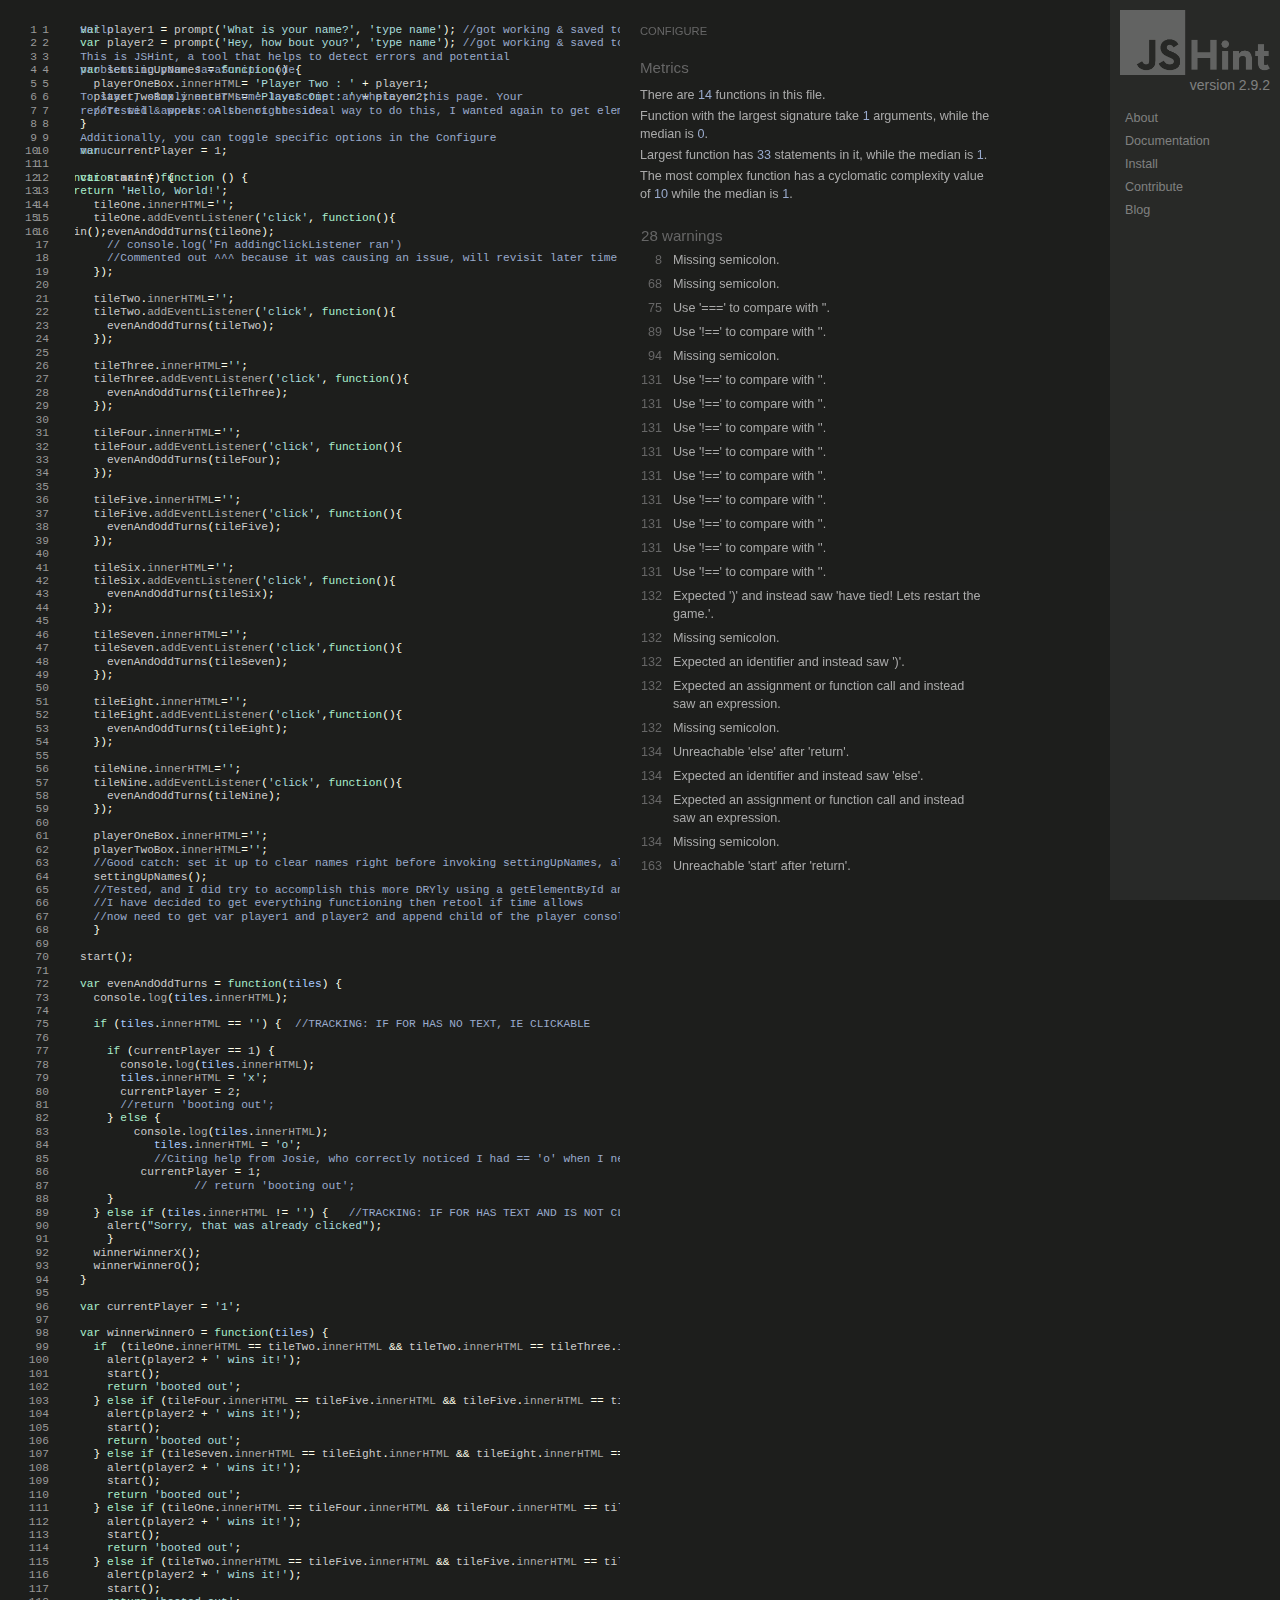
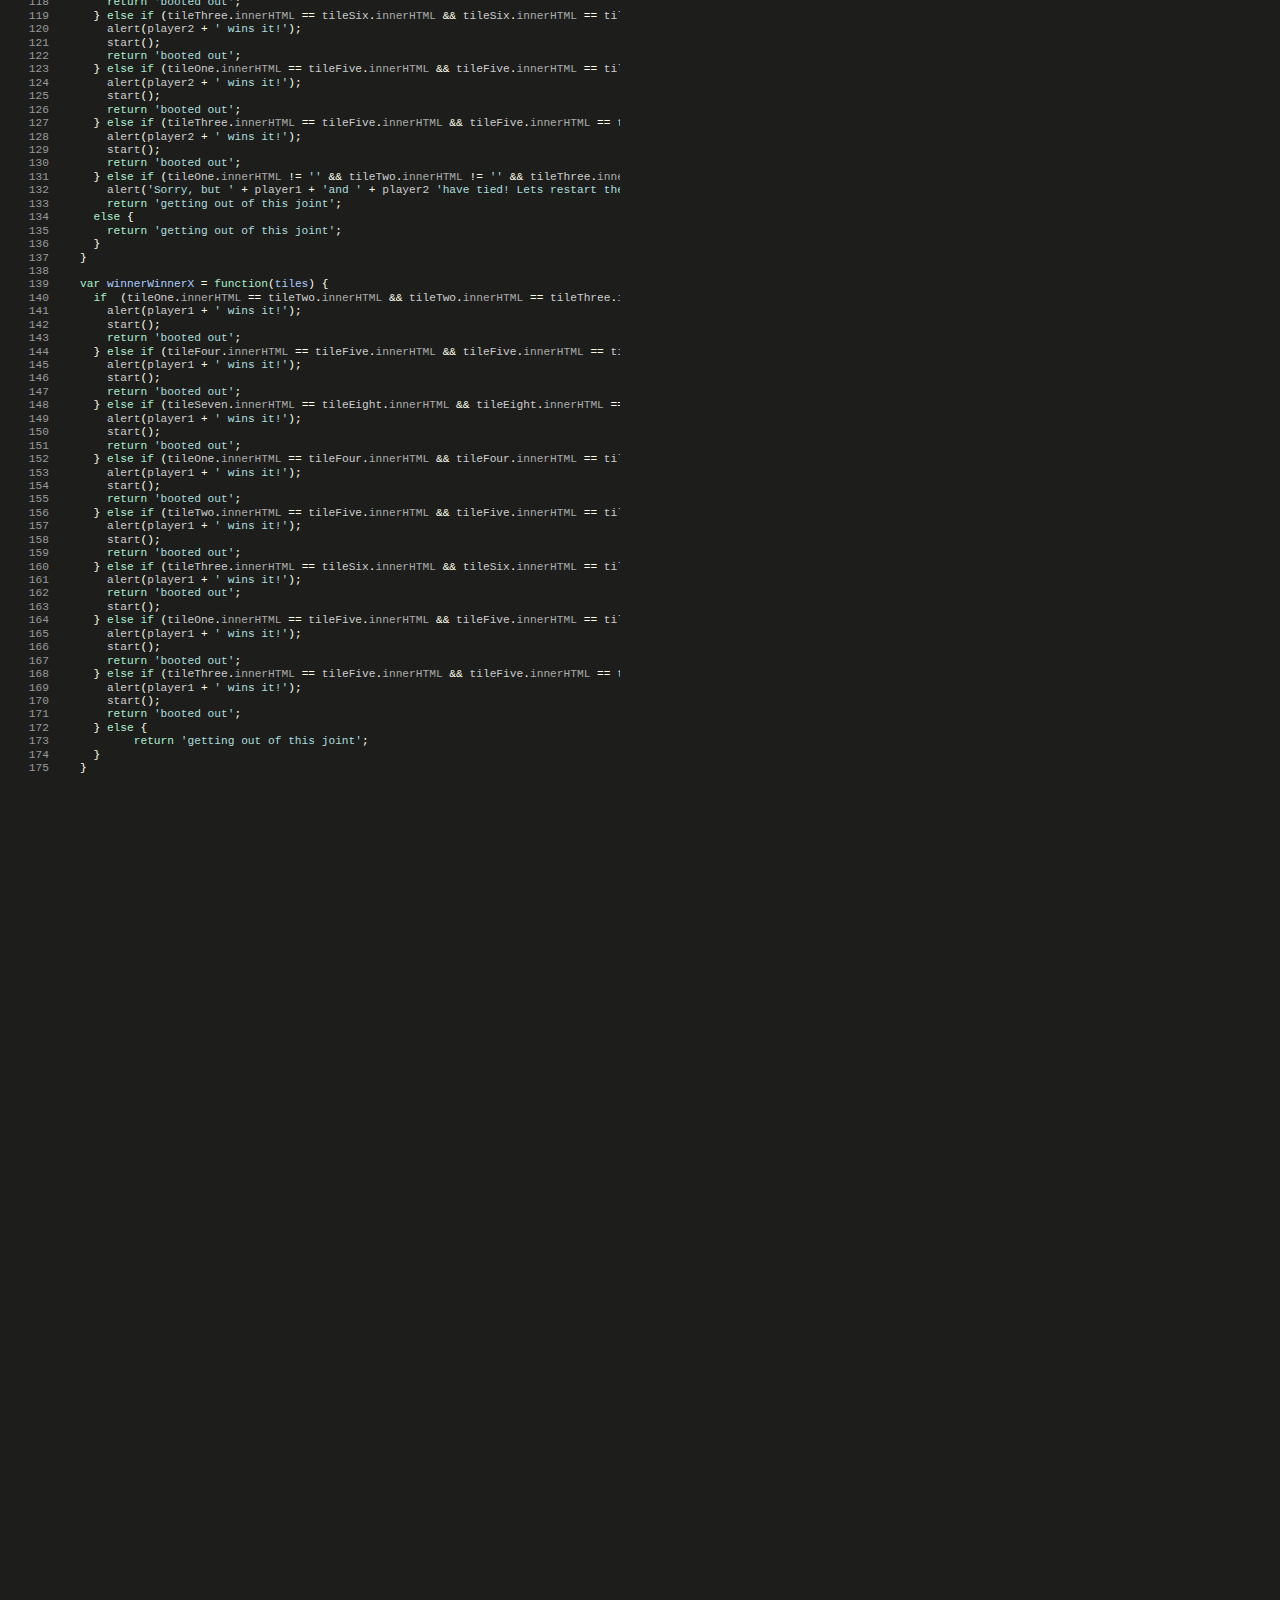
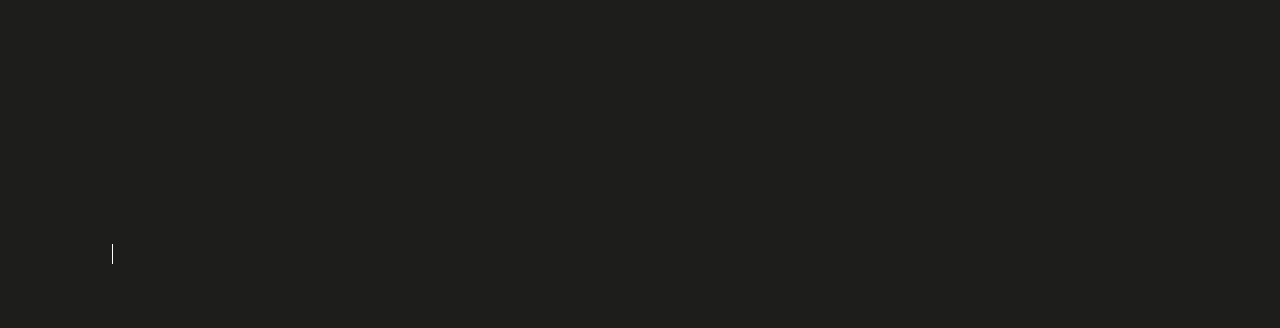
==== JSHint, a JavaScript Code Quality Tool.htm @ 257c9ad1 "Adding afternoon updates" ====
<!DOCTYPE html>
<!-- saved from url=(0018)http://jshint.com/ -->
<html lang="en"><head><meta http-equiv="Content-Type" content="text/html; charset=UTF-8">
    <title>JSHint, a JavaScript Code Quality Tool</title>

    
    <meta name="description" content="JSHint, a JavaScript Code Quality Tool">
    <meta name="author" content="Anton Kovalyov">

    <!--[if IE]>
    <meta http-equiv="refresh" content="0; url=/about/">
    <![endif]-->
    <!-- gh-pages -->

    
    <link rel="stylesheet" href="./JSHint, a JavaScript Code Quality Tool_files/index.min.css">
    

    <script type="text/javascript" async="" src="./JSHint, a JavaScript Code Quality Tool_files/ga.js"></script><script>
      if (window.self !== window.top)
        window.top.location.href = document.location.href;

      var _gaq = _gaq || [];
      _gaq.push(["_setAccount", "UA-126146-15"]);
      _gaq.push(["_setDomainName", "jshint.com"]);
      _gaq.push(["_trackPageview"]);
    </script>

    
    <script src="./JSHint, a JavaScript Code Quality Tool_files/scripts.min.js"></script>
    
  </head>

  <body onload="main()">
    <div class="whiteboard">
      <div class="toolbar">
        <button data-type="toggle" data-target="configure,output">Configure</button>
      </div>

      <div id="configure">
        <div>
          <h4>Report</h4>
          <button data-type="pref" id="complex" class="active">Cyclomatic complexity</button>
          <button data-type="pref" id="unused" class="active">Unused variables</button>
          <button data-type="pref" id="undef" class="active">Undefined variables</button>
        </div>

        <div>
          <h4>Warn</h4>
          <button data-type="pref" id="eqnull" class="active">About == null</button>
          <button data-type="pref" id="debug" class="active">About debugging code</button>
          <button data-type="pref" id="forin" class="active">About unsafe for..in</button>
          <button data-type="pref" id="noarg" class="active">About arguments.caller and .callee</button>
          <button data-type="pref" id="boss" class="active">About assignments if/for/...</button>
          <button data-type="pref" id="loopfunc" class="active">About functions inside loops</button>
          <button data-type="pref" id="evil" class="active">About eval</button>
          <button data-type="pref" id="laxbreak" class="active">About unsafe line breaks</button>
          <button data-type="pref" id="bitwise" class="active">About potential typos in logical operators</button>
          <button data-type="pref" id="strict" class="">When code is not in strict mode</button>
          <button data-type="pref" id="nonew" class="active">When new is used for side-effects</button>
        </div>

        <div>
          <h4>Assume</h4>
          <button data-type="pref" id="browser" class="active">Browser</button>
          <button data-type="pref" id="node" class="">NodeJS</button>
          <button data-type="pref" id="jquery" class="">jQuery</button>
          <button data-type="pref" id="devel" class="active">Development (console, etc.)</button>
          <button data-type="pref" id="esnext" class="">New JavaScript features (ES6)</button>
          <button data-type="pref" id="moz" class="">Mozilla JavaScript extensions</button>
          <button data-type="pref" id="es3" class="">Older environments (ES3)</button>
        </div>
      </div>

      <div id="output">
        <div data-type="metrics" class="report" style="display: block;">
          <h4>Metrics</h4>
          <div><p>There are <b>14</b> functions in this file.</p><p>Function with the largest signature take <b>1</b> arguments, while the median is <b>0</b>.</p><p>Largest function has <b>33</b> statements in it, while the median is <b>1</b>.</p><p>The most complex function has a cyclomatic complexity value of <b>10</b> while the median is <b>1</b>.</p></div>
        </div>
        <table data-type="errors" class="report"><tr><td class="header" colspan="2">28 warnings</td></tr><tr><td class="lineno">8</td><td>Missing semicolon.</td></tr><tr><td class="lineno">68</td><td>Missing semicolon.</td></tr><tr><td class="lineno">75</td><td>Use '===' to compare with ''.</td></tr><tr><td class="lineno">89</td><td>Use '!==' to compare with ''.</td></tr><tr><td class="lineno">94</td><td>Missing semicolon.</td></tr><tr><td class="lineno">131</td><td>Use '!==' to compare with ''.</td></tr><tr><td class="lineno">131</td><td>Use '!==' to compare with ''.</td></tr><tr><td class="lineno">131</td><td>Use '!==' to compare with ''.</td></tr><tr><td class="lineno">131</td><td>Use '!==' to compare with ''.</td></tr><tr><td class="lineno">131</td><td>Use '!==' to compare with ''.</td></tr><tr><td class="lineno">131</td><td>Use '!==' to compare with ''.</td></tr><tr><td class="lineno">131</td><td>Use '!==' to compare with ''.</td></tr><tr><td class="lineno">131</td><td>Use '!==' to compare with ''.</td></tr><tr><td class="lineno">131</td><td>Use '!==' to compare with ''.</td></tr><tr><td class="lineno">132</td><td>Expected ')' and instead saw 'have tied! Lets restart the game.'.</td></tr><tr><td class="lineno">132</td><td>Missing semicolon.</td></tr><tr><td class="lineno">132</td><td>Expected an identifier and instead saw ')'.</td></tr><tr><td class="lineno">132</td><td>Expected an assignment or function call and instead saw an expression.</td></tr><tr><td class="lineno">132</td><td>Missing semicolon.</td></tr><tr><td class="lineno">134</td><td>Unreachable 'else' after 'return'.</td></tr><tr><td class="lineno">134</td><td>Expected an identifier and instead saw 'else'.</td></tr><tr><td class="lineno">134</td><td>Expected an assignment or function call and instead saw an expression.</td></tr><tr><td class="lineno">134</td><td>Missing semicolon.</td></tr><tr><td class="lineno">163</td><td>Unreachable 'start' after 'return'.</td></tr><tr><td class="lineno">175</td><td>Missing semicolon.</td></tr><tr><td class="lineno">98</td><td>Unmatched '{'.</td></tr><tr><td class="lineno">175</td><td>Unrecoverable syntax error. (100% scanned).</td></tr></table>
        <table data-type="undef" class="report"></table>
        <table data-type="unused" class="report"></table>
      </div>
    </div>

    <div class="sidebar">
      <h1><img src="./JSHint, a JavaScript Code Quality Tool_files/jshint-dark.png" alt="JSHint"></h1>
      <span class="version">
        <a href="https://github.com/jshint/jshint/releases/tag/2.9.2">version 2.9.2</a>
      </span>

      <ul class="links">
        <li><a href="http://jshint.com/about">About</a></li>
        <li><a href="http://jshint.com/docs">Documentation</a></li>
        <li><a href="http://jshint.com/install">Install</a></li>
        <li><a href="http://jshint.com/contribute">Contribute</a></li>
        <li><a href="http://jshint.com/blog">Blog</a></li>
      </ul>
    </div>

    <script id="text-intro" type="text/jshint">
      // Hello.
      //
      // This is JSHint, a tool that helps to detect errors and potential
      // problems in your JavaScript code.
      //
      // To start, simply enter some JavaScript anywhere on this page. Your
      // report will appear on the right side.
      //
      // Additionally, you can toggle specific options in the Configure
      // menu.

      function main() {
        return 'Hello, World!';
      }

      main();
    </script>

    <script>
      (function () {
        var ga = document.createElement("script");
        ga.type = "text/javascript";
        ga.async = true;
        ga.src = "//www.google-analytics.com/ga.js";

        var st = document.getElementsByTagName("script")[0];
        st.parentNode.insertBefore(ga, st);
      })();
    </script>
  

<div class="CodeMirror cm-s-default CodeMirror-focused"><div style="overflow: hidden; position: relative; width: 3px; height: 0px; top: 3424px; left: 92.4062px;"><textarea autocorrect="off" autocapitalize="off" spellcheck="false" tabindex="0" style="position: absolute; padding: 0px; width: 1000px; height: 1em; outline: none; font-size: 4px;"></textarea></div><div class="CodeMirror-hscrollbar" style="left: 56px; display: block; right: 0px; min-height: 18px;"><div style="height: 1px; width: 3844px;"></div></div><div class="CodeMirror-vscrollbar" style="min-width: 18px;"><div style="width: 1px;"></div></div><div class="CodeMirror-scrollbar-filler"></div><div class="CodeMirror-gutter-filler"></div><div class="CodeMirror-scroll" tabindex="-1"><div class="CodeMirror-sizer" style="min-width: 3870.5px; margin-left: 56px; min-height: 3508px;"><div style="position: relative; top: 0px;"><div class="CodeMirror-lines"><div style="position: relative; outline: none;"><div class="CodeMirror-measure"><div style="width: 50px; height: 50px; overflow-x: scroll;"></div></div><div style="position: relative; z-index: 1; display: none;"><div class="CodeMirror-selected" style="position: absolute; left: 47.1875px; top: 3420px; width: 3822.81px; height: 20px;"></div><div class="CodeMirror-selected" style="position: absolute; left: 4px; top: 3480px; width: 21.625px; height: 20px;"></div><div class="CodeMirror-selected" style="position: absolute; left: 4px; top: 3440px; width: 3866px; height: 40px;"></div></div><div class="CodeMirror-code"><div style="position: relative;"><div style="position: absolute; left: -56px;"><div class="CodeMirror-linenumber CodeMirror-gutter-elt" style="left: 0px; width: 32px;">1</div></div><pre><span class="cm-keyword">var</span> <span class="cm-variable">player1</span> = <span class="cm-variable">prompt</span>(<span class="cm-string">'What is your name?'</span>, <span class="cm-string">'type name'</span>); <span class="cm-comment">//got working &amp; saved to variable</span></pre></div><div style="position: relative;"><div style="position: absolute; left: -56px;"><div class="CodeMirror-linenumber CodeMirror-gutter-elt" style="left: 0px; width: 32px;">2</div></div><pre><span class="cm-keyword">var</span> <span class="cm-variable">player2</span> = <span class="cm-variable">prompt</span>(<span class="cm-string">'Hey, how bout you?'</span>, <span class="cm-string">'type name'</span>); <span class="cm-comment">//got working &amp; saved to variable</span></pre></div><div style="position: relative;"><div style="position: absolute; left: -56px;"><div class="CodeMirror-linenumber CodeMirror-gutter-elt" style="left: 0px; width: 32px;">3</div></div><pre>&nbsp;</pre></div><div style="position: relative;"><div style="position: absolute; left: -56px;"><div class="CodeMirror-linenumber CodeMirror-gutter-elt" style="left: 0px; width: 32px;">4</div></div><pre><span class="cm-keyword">var</span> <span class="cm-variable">settingUpNames</span> = <span class="cm-keyword">function</span>() {</pre></div><div style="position: relative;"><div style="position: absolute; left: -56px;"><div class="CodeMirror-linenumber CodeMirror-gutter-elt" style="left: 0px; width: 32px;">5</div></div><pre><span class="cm-tab">  </span><span class="cm-variable">playerOneBox</span>.<span class="cm-property">innerHTML</span>= <span class="cm-string">'Player Two : '</span> + <span class="cm-variable">player1</span>;</pre></div><div style="position: relative;"><div style="position: absolute; left: -56px;"><div class="CodeMirror-linenumber CodeMirror-gutter-elt" style="left: 0px; width: 32px;">6</div></div><pre><span class="cm-tab">  </span><span class="cm-variable">playerTwoBox</span>.<span class="cm-property">innerHTML</span>= <span class="cm-string">'Player One : '</span> + <span class="cm-variable">player2</span>;</pre></div><div style="position: relative;"><div style="position: absolute; left: -56px;"><div class="CodeMirror-linenumber CodeMirror-gutter-elt" style="left: 0px; width: 32px;">7</div></div><pre><span class="cm-tab">  </span><span class="cm-comment">//Tested &amp; works: Also not the ideal way to do this, I wanted again to get element by id and append child, but couldn't figure it out. I'm rolling with this and will return to it time permitting</span></pre></div><div style="position: relative;"><div style="position: absolute; left: -56px;"><div class="CodeMirror-linenumber CodeMirror-gutter-elt" style="left: 0px; width: 32px;">8</div></div><pre>}</pre></div><div style="position: relative;"><div style="position: absolute; left: -56px;"><div class="CodeMirror-linenumber CodeMirror-gutter-elt" style="left: 0px; width: 32px;">9</div></div><pre>&nbsp;</pre></div><div style="position: relative;"><div style="position: absolute; left: -56px;"><div class="CodeMirror-linenumber CodeMirror-gutter-elt" style="left: 0px; width: 32px;">10</div></div><pre><span class="cm-keyword">var</span> <span class="cm-variable">currentPlayer</span> = <span class="cm-number">1</span>;</pre></div><div style="position: relative;"><div style="position: absolute; left: -56px;"><div class="CodeMirror-linenumber CodeMirror-gutter-elt" style="left: 0px; width: 32px;">11</div></div><pre>&nbsp;</pre></div><div style="position: relative;"><div style="position: absolute; left: -56px;"><div class="CodeMirror-linenumber CodeMirror-gutter-elt" style="left: 0px; width: 32px;">12</div></div><pre><span class="cm-keyword">var</span> <span class="cm-variable">start</span> = <span class="cm-keyword">function</span> () {</pre></div><div style="position: relative;"><div style="position: absolute; left: -56px;"><div class="CodeMirror-linenumber CodeMirror-gutter-elt" style="left: 0px; width: 32px;">13</div></div><pre>&nbsp;</pre></div><div style="position: relative;"><div style="position: absolute; left: -56px;"><div class="CodeMirror-linenumber CodeMirror-gutter-elt" style="left: 0px; width: 32px;">14</div></div><pre><span class="cm-tab">  </span><span class="cm-variable">tileOne</span>.<span class="cm-property">innerHTML</span>=<span class="cm-string">''</span>;</pre></div><div style="position: relative;"><div style="position: absolute; left: -56px;"><div class="CodeMirror-linenumber CodeMirror-gutter-elt" style="left: 0px; width: 32px;">15</div></div><pre><span class="cm-tab">  </span><span class="cm-variable">tileOne</span>.<span class="cm-property">addEventListener</span>(<span class="cm-string">'click'</span>, <span class="cm-keyword">function</span>(){</pre></div><div style="position: relative;"><div style="position: absolute; left: -56px;"><div class="CodeMirror-linenumber CodeMirror-gutter-elt" style="left: 0px; width: 32px;">16</div></div><pre><span class="cm-tab">  </span><span class="cm-tab">  </span><span class="cm-variable">evenAndOddTurns</span>(<span class="cm-variable">tileOne</span>);</pre></div><div style="position: relative;"><div style="position: absolute; left: -56px;"><div class="CodeMirror-linenumber CodeMirror-gutter-elt" style="left: 0px; width: 32px;">17</div></div><pre><span class="cm-tab">  </span><span class="cm-tab">  </span><span class="cm-comment">// console.log('Fn addingClickListener ran')</span></pre></div><div style="position: relative;"><div style="position: absolute; left: -56px;"><div class="CodeMirror-linenumber CodeMirror-gutter-elt" style="left: 0px; width: 32px;">18</div></div><pre><span class="cm-tab">  </span><span class="cm-tab">  </span><span class="cm-comment">//Commented out ^^^ because it was causing an issue, will revisit later time willing</span></pre></div><div style="position: relative;"><div style="position: absolute; left: -56px;"><div class="CodeMirror-linenumber CodeMirror-gutter-elt" style="left: 0px; width: 32px;">19</div></div><pre><span class="cm-tab">  </span>});<span class="cm-tab"> </span></pre></div><div style="position: relative;"><div style="position: absolute; left: -56px;"><div class="CodeMirror-linenumber CodeMirror-gutter-elt" style="left: 0px; width: 32px;">20</div></div><pre>&nbsp;</pre></div><div style="position: relative;"><div style="position: absolute; left: -56px;"><div class="CodeMirror-linenumber CodeMirror-gutter-elt" style="left: 0px; width: 32px;">21</div></div><pre><span class="cm-tab">  </span><span class="cm-variable">tileTwo</span>.<span class="cm-property">innerHTML</span>=<span class="cm-string">''</span>;</pre></div><div style="position: relative;"><div style="position: absolute; left: -56px;"><div class="CodeMirror-linenumber CodeMirror-gutter-elt" style="left: 0px; width: 32px;">22</div></div><pre><span class="cm-tab">  </span><span class="cm-variable">tileTwo</span>.<span class="cm-property">addEventListener</span>(<span class="cm-string">'click'</span>, <span class="cm-keyword">function</span>(){</pre></div><div style="position: relative;"><div style="position: absolute; left: -56px;"><div class="CodeMirror-linenumber CodeMirror-gutter-elt" style="left: 0px; width: 32px;">23</div></div><pre><span class="cm-tab">  </span><span class="cm-tab">  </span><span class="cm-variable">evenAndOddTurns</span>(<span class="cm-variable">tileTwo</span>);</pre></div><div style="position: relative;"><div style="position: absolute; left: -56px;"><div class="CodeMirror-linenumber CodeMirror-gutter-elt" style="left: 0px; width: 32px;">24</div></div><pre><span class="cm-tab">  </span>});</pre></div><div style="position: relative;"><div style="position: absolute; left: -56px;"><div class="CodeMirror-linenumber CodeMirror-gutter-elt" style="left: 0px; width: 32px;">25</div></div><pre>&nbsp;</pre></div><div style="position: relative;"><div style="position: absolute; left: -56px;"><div class="CodeMirror-linenumber CodeMirror-gutter-elt" style="left: 0px; width: 32px;">26</div></div><pre><span class="cm-tab">  </span><span class="cm-variable">tileThree</span>.<span class="cm-property">innerHTML</span>=<span class="cm-string">''</span>;</pre></div><div style="position: relative;"><div style="position: absolute; left: -56px;"><div class="CodeMirror-linenumber CodeMirror-gutter-elt" style="left: 0px; width: 32px;">27</div></div><pre><span class="cm-tab">  </span><span class="cm-variable">tileThree</span>.<span class="cm-property">addEventListener</span>(<span class="cm-string">'click'</span>, <span class="cm-keyword">function</span>(){</pre></div><div style="position: relative;"><div style="position: absolute; left: -56px;"><div class="CodeMirror-linenumber CodeMirror-gutter-elt" style="left: 0px; width: 32px;">28</div></div><pre><span class="cm-tab">  </span><span class="cm-tab">  </span><span class="cm-variable">evenAndOddTurns</span>(<span class="cm-variable">tileThree</span>);</pre></div><div style="position: relative;"><div style="position: absolute; left: -56px;"><div class="CodeMirror-linenumber CodeMirror-gutter-elt" style="left: 0px; width: 32px;">29</div></div><pre><span class="cm-tab">  </span>});</pre></div><div style="position: relative;"><div style="position: absolute; left: -56px;"><div class="CodeMirror-linenumber CodeMirror-gutter-elt" style="left: 0px; width: 32px;">30</div></div><pre>&nbsp;</pre></div><div style="position: relative;"><div style="position: absolute; left: -56px;"><div class="CodeMirror-linenumber CodeMirror-gutter-elt" style="left: 0px; width: 32px;">31</div></div><pre><span class="cm-tab">  </span><span class="cm-variable">tileFour</span>.<span class="cm-property">innerHTML</span>=<span class="cm-string">''</span>;</pre></div><div style="position: relative;"><div style="position: absolute; left: -56px;"><div class="CodeMirror-linenumber CodeMirror-gutter-elt" style="left: 0px; width: 32px;">32</div></div><pre><span class="cm-tab">  </span><span class="cm-variable">tileFour</span>.<span class="cm-property">addEventListener</span>(<span class="cm-string">'click'</span>, <span class="cm-keyword">function</span>(){</pre></div><div style="position: relative;"><div style="position: absolute; left: -56px;"><div class="CodeMirror-linenumber CodeMirror-gutter-elt" style="left: 0px; width: 32px;">33</div></div><pre><span class="cm-tab">  </span><span class="cm-tab">  </span><span class="cm-variable">evenAndOddTurns</span>(<span class="cm-variable">tileFour</span>);</pre></div><div style="position: relative;"><div style="position: absolute; left: -56px;"><div class="CodeMirror-linenumber CodeMirror-gutter-elt" style="left: 0px; width: 32px;">34</div></div><pre><span class="cm-tab">  </span>});</pre></div><div style="position: relative;"><div style="position: absolute; left: -56px;"><div class="CodeMirror-linenumber CodeMirror-gutter-elt" style="left: 0px; width: 32px;">35</div></div><pre>&nbsp;</pre></div><div style="position: relative;"><div style="position: absolute; left: -56px;"><div class="CodeMirror-linenumber CodeMirror-gutter-elt" style="left: 0px; width: 32px;">36</div></div><pre><span class="cm-tab">  </span><span class="cm-variable">tileFive</span>.<span class="cm-property">innerHTML</span>=<span class="cm-string">''</span>;</pre></div><div style="position: relative;"><div style="position: absolute; left: -56px;"><div class="CodeMirror-linenumber CodeMirror-gutter-elt" style="left: 0px; width: 32px;">37</div></div><pre><span class="cm-tab">  </span><span class="cm-variable">tileFive</span>.<span class="cm-property">addEventListener</span>(<span class="cm-string">'click'</span>, <span class="cm-keyword">function</span>(){</pre></div><div style="position: relative;"><div style="position: absolute; left: -56px;"><div class="CodeMirror-linenumber CodeMirror-gutter-elt" style="left: 0px; width: 32px;">38</div></div><pre><span class="cm-tab">  </span><span class="cm-tab">  </span><span class="cm-variable">evenAndOddTurns</span>(<span class="cm-variable">tileFive</span>);</pre></div><div style="position: relative;"><div style="position: absolute; left: -56px;"><div class="CodeMirror-linenumber CodeMirror-gutter-elt" style="left: 0px; width: 32px;">39</div></div><pre><span class="cm-tab">  </span>});</pre></div><div style="position: relative;"><div style="position: absolute; left: -56px;"><div class="CodeMirror-linenumber CodeMirror-gutter-elt" style="left: 0px; width: 32px;">40</div></div><pre>&nbsp;</pre></div><div style="position: relative;"><div style="position: absolute; left: -56px;"><div class="CodeMirror-linenumber CodeMirror-gutter-elt" style="left: 0px; width: 32px;">41</div></div><pre><span class="cm-tab">  </span><span class="cm-variable">tileSix</span>.<span class="cm-property">innerHTML</span>=<span class="cm-string">''</span>;</pre></div><div style="position: relative;"><div style="position: absolute; left: -56px;"><div class="CodeMirror-linenumber CodeMirror-gutter-elt" style="left: 0px; width: 32px;">42</div></div><pre><span class="cm-tab">  </span><span class="cm-variable">tileSix</span>.<span class="cm-property">addEventListener</span>(<span class="cm-string">'click'</span>, <span class="cm-keyword">function</span>(){</pre></div><div style="position: relative;"><div style="position: absolute; left: -56px;"><div class="CodeMirror-linenumber CodeMirror-gutter-elt" style="left: 0px; width: 32px;">43</div></div><pre><span class="cm-tab">  </span><span class="cm-tab">  </span><span class="cm-variable">evenAndOddTurns</span>(<span class="cm-variable">tileSix</span>);</pre></div><div style="position: relative;"><div style="position: absolute; left: -56px;"><div class="CodeMirror-linenumber CodeMirror-gutter-elt" style="left: 0px; width: 32px;">44</div></div><pre><span class="cm-tab">  </span>});</pre></div><div style="position: relative;"><div style="position: absolute; left: -56px;"><div class="CodeMirror-linenumber CodeMirror-gutter-elt" style="left: 0px; width: 32px;">45</div></div><pre>&nbsp;</pre></div><div style="position: relative;"><div style="position: absolute; left: -56px;"><div class="CodeMirror-linenumber CodeMirror-gutter-elt" style="left: 0px; width: 32px;">46</div></div><pre><span class="cm-tab">  </span><span class="cm-variable">tileSeven</span>.<span class="cm-property">innerHTML</span>=<span class="cm-string">''</span>;</pre></div><div style="position: relative;"><div style="position: absolute; left: -56px;"><div class="CodeMirror-linenumber CodeMirror-gutter-elt" style="left: 0px; width: 32px;">47</div></div><pre><span class="cm-tab">  </span><span class="cm-variable">tileSeven</span>.<span class="cm-property">addEventListener</span>(<span class="cm-string">'click'</span>,<span class="cm-keyword">function</span>(){</pre></div><div style="position: relative;"><div style="position: absolute; left: -56px;"><div class="CodeMirror-linenumber CodeMirror-gutter-elt" style="left: 0px; width: 32px;">48</div></div><pre><span class="cm-tab">  </span><span class="cm-tab">  </span><span class="cm-variable">evenAndOddTurns</span>(<span class="cm-variable">tileSeven</span>);</pre></div><div style="position: relative;"><div style="position: absolute; left: -56px;"><div class="CodeMirror-linenumber CodeMirror-gutter-elt" style="left: 0px; width: 32px;">49</div></div><pre><span class="cm-tab">  </span>});</pre></div><div style="position: relative;"><div style="position: absolute; left: -56px;"><div class="CodeMirror-linenumber CodeMirror-gutter-elt" style="left: 0px; width: 32px;">50</div></div><pre>&nbsp;</pre></div><div style="position: relative;"><div style="position: absolute; left: -56px;"><div class="CodeMirror-linenumber CodeMirror-gutter-elt" style="left: 0px; width: 32px;">51</div></div><pre><span class="cm-tab">  </span><span class="cm-variable">tileEight</span>.<span class="cm-property">innerHTML</span>=<span class="cm-string">''</span>;</pre></div><div style="position: relative;"><div style="position: absolute; left: -56px;"><div class="CodeMirror-linenumber CodeMirror-gutter-elt" style="left: 0px; width: 32px;">52</div></div><pre><span class="cm-tab">  </span><span class="cm-variable">tileEight</span>.<span class="cm-property">addEventListener</span>(<span class="cm-string">'click'</span>,<span class="cm-keyword">function</span>(){</pre></div><div style="position: relative;"><div style="position: absolute; left: -56px;"><div class="CodeMirror-linenumber CodeMirror-gutter-elt" style="left: 0px; width: 32px;">53</div></div><pre><span class="cm-tab">  </span><span class="cm-tab">  </span><span class="cm-variable">evenAndOddTurns</span>(<span class="cm-variable">tileEight</span>);</pre></div><div style="position: relative;"><div style="position: absolute; left: -56px;"><div class="CodeMirror-linenumber CodeMirror-gutter-elt" style="left: 0px; width: 32px;">54</div></div><pre><span class="cm-tab">  </span>});</pre></div><div style="position: relative;"><div style="position: absolute; left: -56px;"><div class="CodeMirror-linenumber CodeMirror-gutter-elt" style="left: 0px; width: 32px;">55</div></div><pre>&nbsp;</pre></div><div style="position: relative;"><div style="position: absolute; left: -56px;"><div class="CodeMirror-linenumber CodeMirror-gutter-elt" style="left: 0px; width: 32px;">56</div></div><pre><span class="cm-tab">  </span><span class="cm-variable">tileNine</span>.<span class="cm-property">innerHTML</span>=<span class="cm-string">''</span>;</pre></div><div style="position: relative;"><div style="position: absolute; left: -56px;"><div class="CodeMirror-linenumber CodeMirror-gutter-elt" style="left: 0px; width: 32px;">57</div></div><pre><span class="cm-tab">  </span><span class="cm-variable">tileNine</span>.<span class="cm-property">addEventListener</span>(<span class="cm-string">'click'</span>, <span class="cm-keyword">function</span>(){</pre></div><div style="position: relative;"><div style="position: absolute; left: -56px;"><div class="CodeMirror-linenumber CodeMirror-gutter-elt" style="left: 0px; width: 32px;">58</div></div><pre><span class="cm-tab">  </span><span class="cm-tab">  </span><span class="cm-variable">evenAndOddTurns</span>(<span class="cm-variable">tileNine</span>);</pre></div><div style="position: relative;"><div style="position: absolute; left: -56px;"><div class="CodeMirror-linenumber CodeMirror-gutter-elt" style="left: 0px; width: 32px;">59</div></div><pre><span class="cm-tab">  </span>});</pre></div><div style="position: relative;"><div style="position: absolute; left: -56px;"><div class="CodeMirror-linenumber CodeMirror-gutter-elt" style="left: 0px; width: 32px;">60</div></div><pre>&nbsp;</pre></div><div style="position: relative;"><div style="position: absolute; left: -56px;"><div class="CodeMirror-linenumber CodeMirror-gutter-elt" style="left: 0px; width: 32px;">61</div></div><pre><span class="cm-tab">  </span><span class="cm-variable">playerOneBox</span>.<span class="cm-property">innerHTML</span>=<span class="cm-string">''</span>;</pre></div><div style="position: relative;"><div style="position: absolute; left: -56px;"><div class="CodeMirror-linenumber CodeMirror-gutter-elt" style="left: 0px; width: 32px;">62</div></div><pre><span class="cm-tab">  </span><span class="cm-variable">playerTwoBox</span>.<span class="cm-property">innerHTML</span>=<span class="cm-string">''</span>;</pre></div><div style="position: relative;"><div style="position: absolute; left: -56px;"><div class="CodeMirror-linenumber CodeMirror-gutter-elt" style="left: 0px; width: 32px;">63</div></div><pre><span class="cm-tab">  </span><span class="cm-comment">//Good catch: set it up to clear names right before invoking settingUpNames, allowing them to re-create id's for player 1 &amp; 2</span></pre></div><div style="position: relative;"><div style="position: absolute; left: -56px;"><div class="CodeMirror-linenumber CodeMirror-gutter-elt" style="left: 0px; width: 32px;">64</div></div><pre><span class="cm-tab">  </span><span class="cm-variable">settingUpNames</span>();</pre></div><div style="position: relative;"><div style="position: absolute; left: -56px;"><div class="CodeMirror-linenumber CodeMirror-gutter-elt" style="left: 0px; width: 32px;">65</div></div><pre><span class="cm-tab">  </span><span class="cm-comment">//Tested, and I did try to accomplish this more DRYly using a getElementById and change a whole class at once but couldnt get it working</span></pre></div><div style="position: relative;"><div style="position: absolute; left: -56px;"><div class="CodeMirror-linenumber CodeMirror-gutter-elt" style="left: 0px; width: 32px;">66</div></div><pre><span class="cm-tab">  </span><span class="cm-comment">//I have decided to get everything functioning then retool if time allows</span></pre></div><div style="position: relative;"><div style="position: absolute; left: -56px;"><div class="CodeMirror-linenumber CodeMirror-gutter-elt" style="left: 0px; width: 32px;">67</div></div><pre><span class="cm-tab">  </span><span class="cm-comment">//now need to get var player1 and player2 and append child of the player console</span></pre></div><div style="position: relative;"><div style="position: absolute; left: -56px;"><div class="CodeMirror-linenumber CodeMirror-gutter-elt" style="left: 0px; width: 32px;">68</div></div><pre><span class="cm-tab">  </span>}</pre></div><div style="position: relative;"><div style="position: absolute; left: -56px;"><div class="CodeMirror-linenumber CodeMirror-gutter-elt" style="left: 0px; width: 32px;">69</div></div><pre>&nbsp;</pre></div><div style="position: relative;"><div style="position: absolute; left: -56px;"><div class="CodeMirror-linenumber CodeMirror-gutter-elt" style="left: 0px; width: 32px;">70</div></div><pre><span class="cm-variable">start</span>();</pre></div><div style="position: relative;"><div style="position: absolute; left: -56px;"><div class="CodeMirror-linenumber CodeMirror-gutter-elt" style="left: 0px; width: 32px;">71</div></div><pre>&nbsp;</pre></div><div style="position: relative;"><div style="position: absolute; left: -56px;"><div class="CodeMirror-linenumber CodeMirror-gutter-elt" style="left: 0px; width: 32px;">72</div></div><pre><span class="cm-keyword">var</span> <span class="cm-variable">evenAndOddTurns</span> = <span class="cm-keyword">function</span>(<span class="cm-def">tiles</span>) {</pre></div><div style="position: relative;"><div style="position: absolute; left: -56px;"><div class="CodeMirror-linenumber CodeMirror-gutter-elt" style="left: 0px; width: 32px;">73</div></div><pre><span class="cm-tab">  </span><span class="cm-variable">console</span>.<span class="cm-property">log</span>(<span class="cm-variable-2">tiles</span>.<span class="cm-property">innerHTML</span>);</pre></div><div style="position: relative;"><div style="position: absolute; left: -56px;"><div class="CodeMirror-linenumber CodeMirror-gutter-elt" style="left: 0px; width: 32px;">74</div></div><pre><span class="cm-tab">  </span></pre></div><div style="position: relative;"><div style="position: absolute; left: -56px;"><div class="CodeMirror-linenumber CodeMirror-gutter-elt" style="left: 0px; width: 32px;">75</div></div><pre><span class="cm-tab">  </span><span class="cm-keyword">if</span> (<span class="cm-variable-2">tiles</span>.<span class="cm-property">innerHTML</span> == <span class="cm-string">''</span>) {<span class="cm-tab">  </span><span class="cm-comment">//TRACKING: IF FOR HAS NO TEXT, IE CLICKABLE</span></pre></div><div style="position: relative;"><div style="position: absolute; left: -56px;"><div class="CodeMirror-linenumber CodeMirror-gutter-elt" style="left: 0px; width: 32px;">76</div></div><pre><span class="cm-tab">  </span><span class="cm-tab">  </span></pre></div><div style="position: relative;"><div style="position: absolute; left: -56px;"><div class="CodeMirror-linenumber CodeMirror-gutter-elt" style="left: 0px; width: 32px;">77</div></div><pre><span class="cm-tab">  </span><span class="cm-tab">  </span><span class="cm-keyword">if</span> (<span class="cm-variable">currentPlayer</span> == <span class="cm-number">1</span>) {</pre></div><div style="position: relative;"><div style="position: absolute; left: -56px;"><div class="CodeMirror-linenumber CodeMirror-gutter-elt" style="left: 0px; width: 32px;">78</div></div><pre><span class="cm-tab">  </span><span class="cm-tab">  </span><span class="cm-tab">  </span><span class="cm-variable">console</span>.<span class="cm-property">log</span>(<span class="cm-variable-2">tiles</span>.<span class="cm-property">innerHTML</span>);</pre></div><div style="position: relative;"><div style="position: absolute; left: -56px;"><div class="CodeMirror-linenumber CodeMirror-gutter-elt" style="left: 0px; width: 32px;">79</div></div><pre><span class="cm-tab">  </span><span class="cm-tab">  </span><span class="cm-tab">  </span><span class="cm-variable-2">tiles</span>.<span class="cm-property">innerHTML</span> = <span class="cm-string">'x'</span>; </pre></div><div style="position: relative;"><div style="position: absolute; left: -56px;"><div class="CodeMirror-linenumber CodeMirror-gutter-elt" style="left: 0px; width: 32px;">80</div></div><pre><span class="cm-tab">  </span><span class="cm-tab">  </span><span class="cm-tab">  </span><span class="cm-variable">currentPlayer</span> = <span class="cm-number">2</span>;</pre></div><div style="position: relative;"><div style="position: absolute; left: -56px;"><div class="CodeMirror-linenumber CodeMirror-gutter-elt" style="left: 0px; width: 32px;">81</div></div><pre><span class="cm-tab">  </span><span class="cm-tab">  </span><span class="cm-tab">  </span><span class="cm-comment">//return 'booting out';</span></pre></div><div style="position: relative;"><div style="position: absolute; left: -56px;"><div class="CodeMirror-linenumber CodeMirror-gutter-elt" style="left: 0px; width: 32px;">82</div></div><pre><span class="cm-tab">  </span><span class="cm-tab">  </span>} <span class="cm-keyword">else</span> {</pre></div><div style="position: relative;"><div style="position: absolute; left: -56px;"><div class="CodeMirror-linenumber CodeMirror-gutter-elt" style="left: 0px; width: 32px;">83</div></div><pre><span class="cm-tab">  </span><span class="cm-tab">  </span><span class="cm-tab">  </span><span class="cm-tab">  </span><span class="cm-variable">console</span>.<span class="cm-property">log</span>(<span class="cm-variable-2">tiles</span>.<span class="cm-property">innerHTML</span>);</pre></div><div style="position: relative;"><div style="position: absolute; left: -56px;"><div class="CodeMirror-linenumber CodeMirror-gutter-elt" style="left: 0px; width: 32px;">84</div></div><pre><span class="cm-tab">  </span><span class="cm-tab">  </span>  <span class="cm-tab">  </span><span class="cm-tab">  </span> <span class="cm-variable-2">tiles</span>.<span class="cm-property">innerHTML</span> = <span class="cm-string">'o'</span>;</pre></div><div style="position: relative;"><div style="position: absolute; left: -56px;"><div class="CodeMirror-linenumber CodeMirror-gutter-elt" style="left: 0px; width: 32px;">85</div></div><pre><span class="cm-tab">  </span><span class="cm-tab">  </span>  <span class="cm-tab">  </span><span class="cm-tab">  </span> <span class="cm-comment">//Citing help from Josie, who correctly noticed I had == 'o' when I needed ='o'</span></pre></div><div style="position: relative;"><div style="position: absolute; left: -56px;"><div class="CodeMirror-linenumber CodeMirror-gutter-elt" style="left: 0px; width: 32px;">86</div></div><pre><span class="cm-tab">  </span><span class="cm-tab">  </span> <span class="cm-tab"> </span><span class="cm-tab">  </span> <span class="cm-variable">currentPlayer</span> = <span class="cm-number">1</span>;</pre></div><div style="position: relative;"><div style="position: absolute; left: -56px;"><div class="CodeMirror-linenumber CodeMirror-gutter-elt" style="left: 0px; width: 32px;">87</div></div><pre>                 <span class="cm-comment">// return 'booting out';</span></pre></div><div style="position: relative;"><div style="position: absolute; left: -56px;"><div class="CodeMirror-linenumber CodeMirror-gutter-elt" style="left: 0px; width: 32px;">88</div></div><pre><span class="cm-tab">  </span><span class="cm-tab">  </span>} </pre></div><div style="position: relative;"><div style="position: absolute; left: -56px;"><div class="CodeMirror-linenumber CodeMirror-gutter-elt" style="left: 0px; width: 32px;">89</div></div><pre><span class="cm-tab">  </span>} <span class="cm-keyword">else</span> <span class="cm-keyword">if</span> (<span class="cm-variable-2">tiles</span>.<span class="cm-property">innerHTML</span> != <span class="cm-string">''</span>) {   <span class="cm-comment">//TRACKING: IF FOR HAS TEXT AND IS NOT CLICKABLE</span></pre></div><div style="position: relative;"><div style="position: absolute; left: -56px;"><div class="CodeMirror-linenumber CodeMirror-gutter-elt" style="left: 0px; width: 32px;">90</div></div><pre><span class="cm-tab">  </span><span class="cm-tab">  </span><span class="cm-variable">alert</span>(<span class="cm-string">"Sorry, that was already clicked"</span>);</pre></div><div style="position: relative;"><div style="position: absolute; left: -56px;"><div class="CodeMirror-linenumber CodeMirror-gutter-elt" style="left: 0px; width: 32px;">91</div></div><pre><span class="cm-tab">  </span><span class="cm-tab">  </span>}</pre></div><div style="position: relative;"><div style="position: absolute; left: -56px;"><div class="CodeMirror-linenumber CodeMirror-gutter-elt" style="left: 0px; width: 32px;">92</div></div><pre><span class="cm-tab">  </span><span class="cm-variable">winnerWinnerX</span>();</pre></div><div style="position: relative;"><div style="position: absolute; left: -56px;"><div class="CodeMirror-linenumber CodeMirror-gutter-elt" style="left: 0px; width: 32px;">93</div></div><pre><span class="cm-tab">  </span><span class="cm-variable">winnerWinnerO</span>();</pre></div><div style="position: relative;"><div style="position: absolute; left: -56px;"><div class="CodeMirror-linenumber CodeMirror-gutter-elt" style="left: 0px; width: 32px;">94</div></div><pre>}</pre></div><div style="position: relative;"><div style="position: absolute; left: -56px;"><div class="CodeMirror-linenumber CodeMirror-gutter-elt" style="left: 0px; width: 32px;">95</div></div><pre>&nbsp;</pre></div><div style="position: relative;"><div style="position: absolute; left: -56px;"><div class="CodeMirror-linenumber CodeMirror-gutter-elt" style="left: 0px; width: 32px;">96</div></div><pre><span class="cm-keyword">var</span> <span class="cm-variable">currentPlayer</span> = <span class="cm-string">'1'</span>;</pre></div><div style="position: relative;"><div style="position: absolute; left: -56px;"><div class="CodeMirror-linenumber CodeMirror-gutter-elt" style="left: 0px; width: 32px;">97</div></div><pre>&nbsp;</pre></div><div style="position: relative;"><div style="position: absolute; left: -56px;"><div class="CodeMirror-linenumber CodeMirror-gutter-elt" style="left: 0px; width: 32px;">98</div></div><pre><span class="cm-keyword">var</span> <span class="cm-variable">winnerWinnerO</span> = <span class="cm-keyword">function</span>(<span class="cm-def">tiles</span>) {</pre></div><div style="position: relative;"><div style="position: absolute; left: -56px;"><div class="CodeMirror-linenumber CodeMirror-gutter-elt" style="left: 0px; width: 32px;">99</div></div><pre><span class="cm-tab">  </span><span class="cm-keyword">if</span> <span class="cm-tab"> </span>(<span class="cm-variable">tileOne</span>.<span class="cm-property">innerHTML</span> == <span class="cm-variable">tileTwo</span>.<span class="cm-property">innerHTML</span> &amp;&amp; <span class="cm-variable">tileTwo</span>.<span class="cm-property">innerHTML</span> == <span class="cm-variable">tileThree</span>.<span class="cm-property">innerHTML</span> &amp;&amp; <span class="cm-variable">tileTwo</span>.<span class="cm-property">innerHTML</span> == <span class="cm-string">'o'</span>) {</pre></div><div style="position: relative;"><div style="position: absolute; left: -56px;"><div class="CodeMirror-linenumber CodeMirror-gutter-elt" style="left: 0px; width: 32px;">100</div></div><pre><span class="cm-tab">  </span><span class="cm-tab">  </span><span class="cm-variable">alert</span>(<span class="cm-variable">player2</span> + <span class="cm-string">' wins it!'</span>);</pre></div><div style="position: relative;"><div style="position: absolute; left: -56px;"><div class="CodeMirror-linenumber CodeMirror-gutter-elt" style="left: 0px; width: 32px;">101</div></div><pre><span class="cm-tab">  </span><span class="cm-tab">  </span><span class="cm-variable">start</span>();</pre></div><div style="position: relative;"><div style="position: absolute; left: -56px;"><div class="CodeMirror-linenumber CodeMirror-gutter-elt" style="left: 0px; width: 32px;">102</div></div><pre><span class="cm-tab">  </span><span class="cm-tab">  </span><span class="cm-keyword">return</span> <span class="cm-string">'booted out'</span>;</pre></div><div style="position: relative;"><div style="position: absolute; left: -56px;"><div class="CodeMirror-linenumber CodeMirror-gutter-elt" style="left: 0px; width: 32px;">103</div></div><pre><span class="cm-tab">  </span>} <span class="cm-keyword">else</span> <span class="cm-keyword">if</span> (<span class="cm-variable">tileFour</span>.<span class="cm-property">innerHTML</span> == <span class="cm-variable">tileFive</span>.<span class="cm-property">innerHTML</span> &amp;&amp; <span class="cm-variable">tileFive</span>.<span class="cm-property">innerHTML</span> == <span class="cm-variable">tileSix</span>.<span class="cm-property">innerHTML</span> &amp;&amp; <span class="cm-variable">tileFive</span>.<span class="cm-property">innerHTML</span> == <span class="cm-string">'o'</span>){</pre></div><div style="position: relative;"><div style="position: absolute; left: -56px;"><div class="CodeMirror-linenumber CodeMirror-gutter-elt" style="left: 0px; width: 32px;">104</div></div><pre><span class="cm-tab">  </span><span class="cm-tab">  </span><span class="cm-variable">alert</span>(<span class="cm-variable">player2</span> + <span class="cm-string">' wins it!'</span>);</pre></div><div style="position: relative;"><div style="position: absolute; left: -56px;"><div class="CodeMirror-linenumber CodeMirror-gutter-elt" style="left: 0px; width: 32px;">105</div></div><pre><span class="cm-tab">  </span><span class="cm-tab">  </span><span class="cm-variable">start</span>();</pre></div><div style="position: relative;"><div style="position: absolute; left: -56px;"><div class="CodeMirror-linenumber CodeMirror-gutter-elt" style="left: 0px; width: 32px;">106</div></div><pre><span class="cm-tab">  </span><span class="cm-tab">  </span><span class="cm-keyword">return</span> <span class="cm-string">'booted out'</span>;</pre></div><div style="position: relative;"><div style="position: absolute; left: -56px;"><div class="CodeMirror-linenumber CodeMirror-gutter-elt" style="left: 0px; width: 32px;">107</div></div><pre><span class="cm-tab">  </span>} <span class="cm-keyword">else</span> <span class="cm-keyword">if</span> (<span class="cm-variable">tileSeven</span>.<span class="cm-property">innerHTML</span> == <span class="cm-variable">tileEight</span>.<span class="cm-property">innerHTML</span> &amp;&amp; <span class="cm-variable">tileEight</span>.<span class="cm-property">innerHTML</span> == <span class="cm-variable">tileNine</span>.<span class="cm-property">innerHTML</span> &amp;&amp; <span class="cm-variable">tileEight</span>.<span class="cm-property">innerHTML</span> == <span class="cm-string">'o'</span>) {</pre></div><div style="position: relative;"><div style="position: absolute; left: -56px;"><div class="CodeMirror-linenumber CodeMirror-gutter-elt" style="left: 0px; width: 32px;">108</div></div><pre><span class="cm-tab">  </span><span class="cm-tab">  </span><span class="cm-variable">alert</span>(<span class="cm-variable">player2</span> + <span class="cm-string">' wins it!'</span>);</pre></div><div style="position: relative;"><div style="position: absolute; left: -56px;"><div class="CodeMirror-linenumber CodeMirror-gutter-elt" style="left: 0px; width: 32px;">109</div></div><pre><span class="cm-tab">  </span><span class="cm-tab">  </span><span class="cm-variable">start</span>();</pre></div><div style="position: relative;"><div style="position: absolute; left: -56px;"><div class="CodeMirror-linenumber CodeMirror-gutter-elt" style="left: 0px; width: 32px;">110</div></div><pre><span class="cm-tab">  </span><span class="cm-tab">  </span><span class="cm-keyword">return</span> <span class="cm-string">'booted out'</span>;</pre></div><div style="position: relative;"><div style="position: absolute; left: -56px;"><div class="CodeMirror-linenumber CodeMirror-gutter-elt" style="left: 0px; width: 32px;">111</div></div><pre><span class="cm-tab">  </span>} <span class="cm-keyword">else</span> <span class="cm-keyword">if</span> (<span class="cm-variable">tileOne</span>.<span class="cm-property">innerHTML</span> == <span class="cm-variable">tileFour</span>.<span class="cm-property">innerHTML</span> &amp;&amp; <span class="cm-variable">tileFour</span>.<span class="cm-property">innerHTML</span> == <span class="cm-variable">tileSeven</span>.<span class="cm-property">innerHTML</span> &amp;&amp; <span class="cm-variable">tileSeven</span>.<span class="cm-property">innerHTML</span> == <span class="cm-string">'o'</span>){</pre></div><div style="position: relative;"><div style="position: absolute; left: -56px;"><div class="CodeMirror-linenumber CodeMirror-gutter-elt" style="left: 0px; width: 32px;">112</div></div><pre><span class="cm-tab">  </span><span class="cm-tab">  </span><span class="cm-variable">alert</span>(<span class="cm-variable">player2</span> + <span class="cm-string">' wins it!'</span>);</pre></div><div style="position: relative;"><div style="position: absolute; left: -56px;"><div class="CodeMirror-linenumber CodeMirror-gutter-elt" style="left: 0px; width: 32px;">113</div></div><pre><span class="cm-tab">  </span><span class="cm-tab">  </span><span class="cm-variable">start</span>();</pre></div><div style="position: relative;"><div style="position: absolute; left: -56px;"><div class="CodeMirror-linenumber CodeMirror-gutter-elt" style="left: 0px; width: 32px;">114</div></div><pre><span class="cm-tab">  </span><span class="cm-tab">  </span><span class="cm-keyword">return</span> <span class="cm-string">'booted out'</span>;</pre></div><div style="position: relative;"><div style="position: absolute; left: -56px;"><div class="CodeMirror-linenumber CodeMirror-gutter-elt" style="left: 0px; width: 32px;">115</div></div><pre><span class="cm-tab">  </span>} <span class="cm-keyword">else</span> <span class="cm-keyword">if</span> (<span class="cm-variable">tileTwo</span>.<span class="cm-property">innerHTML</span> == <span class="cm-variable">tileFive</span>.<span class="cm-property">innerHTML</span> &amp;&amp; <span class="cm-variable">tileFive</span>.<span class="cm-property">innerHTML</span> == <span class="cm-variable">tileEight</span>.<span class="cm-property">innerHTML</span> &amp;&amp; <span class="cm-variable">tileEight</span>.<span class="cm-property">innerHTML</span> == <span class="cm-string">'o'</span>) {</pre></div><div style="position: relative;"><div style="position: absolute; left: -56px;"><div class="CodeMirror-linenumber CodeMirror-gutter-elt" style="left: 0px; width: 32px;">116</div></div><pre><span class="cm-tab">  </span><span class="cm-tab">  </span><span class="cm-variable">alert</span>(<span class="cm-variable">player2</span> + <span class="cm-string">' wins it!'</span>);</pre></div><div style="position: relative;"><div style="position: absolute; left: -56px;"><div class="CodeMirror-linenumber CodeMirror-gutter-elt" style="left: 0px; width: 32px;">117</div></div><pre><span class="cm-tab">  </span><span class="cm-tab">  </span><span class="cm-variable">start</span>();</pre></div><div style="position: relative;"><div style="position: absolute; left: -56px;"><div class="CodeMirror-linenumber CodeMirror-gutter-elt" style="left: 0px; width: 32px;">118</div></div><pre><span class="cm-tab">  </span><span class="cm-tab">  </span><span class="cm-keyword">return</span> <span class="cm-string">'booted out'</span>;</pre></div><div style="position: relative;"><div style="position: absolute; left: -56px;"><div class="CodeMirror-linenumber CodeMirror-gutter-elt" style="left: 0px; width: 32px;">119</div></div><pre><span class="cm-tab">  </span>} <span class="cm-keyword">else</span> <span class="cm-keyword">if</span> (<span class="cm-variable">tileThree</span>.<span class="cm-property">innerHTML</span> == <span class="cm-variable">tileSix</span>.<span class="cm-property">innerHTML</span> &amp;&amp; <span class="cm-variable">tileSix</span>.<span class="cm-property">innerHTML</span> == <span class="cm-variable">tileNine</span>.<span class="cm-property">innerHTML</span> &amp;&amp; <span class="cm-variable">tileNine</span>.<span class="cm-property">innerHTML</span> == <span class="cm-string">'o'</span>){</pre></div><div style="position: relative;"><div style="position: absolute; left: -56px;"><div class="CodeMirror-linenumber CodeMirror-gutter-elt" style="left: 0px; width: 32px;">120</div></div><pre><span class="cm-tab">  </span><span class="cm-tab">  </span><span class="cm-variable">alert</span>(<span class="cm-variable">player2</span> + <span class="cm-string">' wins it!'</span>);</pre></div><div style="position: relative;"><div style="position: absolute; left: -56px;"><div class="CodeMirror-linenumber CodeMirror-gutter-elt" style="left: 0px; width: 32px;">121</div></div><pre><span class="cm-tab">  </span><span class="cm-tab">  </span><span class="cm-variable">start</span>();</pre></div><div style="position: relative;"><div style="position: absolute; left: -56px;"><div class="CodeMirror-linenumber CodeMirror-gutter-elt" style="left: 0px; width: 32px;">122</div></div><pre><span class="cm-tab">  </span><span class="cm-tab">  </span><span class="cm-keyword">return</span> <span class="cm-string">'booted out'</span>;</pre></div><div style="position: relative;"><div style="position: absolute; left: -56px;"><div class="CodeMirror-linenumber CodeMirror-gutter-elt" style="left: 0px; width: 32px;">123</div></div><pre><span class="cm-tab">  </span>} <span class="cm-keyword">else</span> <span class="cm-keyword">if</span> (<span class="cm-variable">tileOne</span>.<span class="cm-property">innerHTML</span> == <span class="cm-variable">tileFive</span>.<span class="cm-property">innerHTML</span> &amp;&amp; <span class="cm-variable">tileFive</span>.<span class="cm-property">innerHTML</span> == <span class="cm-variable">tileNine</span>.<span class="cm-property">innerHTML</span> &amp;&amp; <span class="cm-variable">tileNine</span>.<span class="cm-property">innerHTML</span> == <span class="cm-string">'o'</span>) {</pre></div><div style="position: relative;"><div style="position: absolute; left: -56px;"><div class="CodeMirror-linenumber CodeMirror-gutter-elt" style="left: 0px; width: 32px;">124</div></div><pre><span class="cm-tab">  </span><span class="cm-tab">  </span><span class="cm-variable">alert</span>(<span class="cm-variable">player2</span> + <span class="cm-string">' wins it!'</span>);</pre></div><div style="position: relative;"><div style="position: absolute; left: -56px;"><div class="CodeMirror-linenumber CodeMirror-gutter-elt" style="left: 0px; width: 32px;">125</div></div><pre><span class="cm-tab">  </span><span class="cm-tab">  </span><span class="cm-variable">start</span>();</pre></div><div style="position: relative;"><div style="position: absolute; left: -56px;"><div class="CodeMirror-linenumber CodeMirror-gutter-elt" style="left: 0px; width: 32px;">126</div></div><pre><span class="cm-tab">  </span><span class="cm-tab">  </span><span class="cm-keyword">return</span> <span class="cm-string">'booted out'</span>;</pre></div><div style="position: relative;"><div style="position: absolute; left: -56px;"><div class="CodeMirror-linenumber CodeMirror-gutter-elt" style="left: 0px; width: 32px;">127</div></div><pre><span class="cm-tab">  </span>} <span class="cm-keyword">else</span> <span class="cm-keyword">if</span> (<span class="cm-variable">tileThree</span>.<span class="cm-property">innerHTML</span> == <span class="cm-variable">tileFive</span>.<span class="cm-property">innerHTML</span> &amp;&amp; <span class="cm-variable">tileFive</span>.<span class="cm-property">innerHTML</span> == <span class="cm-variable">tileSeven</span>.<span class="cm-property">innerHTML</span> &amp;&amp; <span class="cm-variable">tileSeven</span>.<span class="cm-property">innerHTML</span> == <span class="cm-string">'o'</span>){</pre></div><div style="position: relative;"><div style="position: absolute; left: -56px;"><div class="CodeMirror-linenumber CodeMirror-gutter-elt" style="left: 0px; width: 32px;">128</div></div><pre><span class="cm-tab">  </span><span class="cm-tab">  </span><span class="cm-variable">alert</span>(<span class="cm-variable">player2</span> + <span class="cm-string">' wins it!'</span>);</pre></div><div style="position: relative;"><div style="position: absolute; left: -56px;"><div class="CodeMirror-linenumber CodeMirror-gutter-elt" style="left: 0px; width: 32px;">129</div></div><pre><span class="cm-tab">  </span><span class="cm-tab">  </span><span class="cm-variable">start</span>();</pre></div><div style="position: relative;"><div style="position: absolute; left: -56px;"><div class="CodeMirror-linenumber CodeMirror-gutter-elt" style="left: 0px; width: 32px;">130</div></div><pre><span class="cm-tab">  </span><span class="cm-tab">  </span><span class="cm-keyword">return</span> <span class="cm-string">'booted out'</span>;</pre></div><div style="position: relative;"><div style="position: absolute; left: -56px;"><div class="CodeMirror-linenumber CodeMirror-gutter-elt" style="left: 0px; width: 32px;">131</div></div><pre><span class="cm-tab">  </span>} <span class="cm-keyword">else</span> <span class="cm-keyword">if</span> (<span class="cm-variable">tileOne</span>.<span class="cm-property">innerHTML</span> != <span class="cm-string">''</span> &amp;&amp; <span class="cm-variable">tileTwo</span>.<span class="cm-property">innerHTML</span> != <span class="cm-string">''</span> &amp;&amp; <span class="cm-variable">tileThree</span>.<span class="cm-property">innerHTML</span> != <span class="cm-string">''</span> &amp;&amp; <span class="cm-variable">tileFour</span>.<span class="cm-property">innerHTML</span> != <span class="cm-string">''</span> &amp;&amp; <span class="cm-variable">tileFive</span>.<span class="cm-property">innerHTML</span> != <span class="cm-string">''</span> &amp;&amp; <span class="cm-variable">tileSix</span>.<span class="cm-property">innerHTML</span> != <span class="cm-string">''</span> &amp;&amp; <span class="cm-variable">tileSeven</span>.<span class="cm-property">innerHTML</span> != <span class="cm-string">''</span> &amp;&amp; <span class="cm-variable">tileEight</span>.<span class="cm-property">innerHTML</span> != <span class="cm-string">''</span> &amp;&amp; <span class="cm-variable">tileNine</span>.<span class="cm-property">innerHTML</span> != <span class="cm-string">''</span>); {  <span class="cm-comment">//actually should say if all the tiles have innerHTML then it invokes the start function</span></pre></div><div style="position: relative;"><div style="position: absolute; left: -56px;"><div class="CodeMirror-linenumber CodeMirror-gutter-elt" style="left: 0px; width: 32px;">132</div></div><pre><span class="cm-tab">  </span><span class="cm-tab">  </span><span class="cm-variable">alert</span>(<span class="cm-string">'Sorry, but '</span> + <span class="cm-variable">player1</span> + <span class="cm-string">'and '</span> + <span class="cm-variable">player2</span> <span class="cm-string">'have tied! Lets restart the game.'</span>)</pre></div><div style="position: relative;"><div style="position: absolute; left: -56px;"><div class="CodeMirror-linenumber CodeMirror-gutter-elt" style="left: 0px; width: 32px;">133</div></div><pre><span class="cm-tab">  </span><span class="cm-tab">  </span><span class="cm-keyword">return</span> <span class="cm-string">'getting out of this joint'</span>;</pre></div><div style="position: relative;"><div style="position: absolute; left: -56px;"><div class="CodeMirror-linenumber CodeMirror-gutter-elt" style="left: 0px; width: 32px;">134</div></div><pre><span class="cm-tab">  </span><span class="cm-keyword">else</span> {</pre></div><div style="position: relative;"><div style="position: absolute; left: -56px;"><div class="CodeMirror-linenumber CodeMirror-gutter-elt" style="left: 0px; width: 32px;">135</div></div><pre><span class="cm-tab">  </span><span class="cm-tab">  </span><span class="cm-keyword">return</span> <span class="cm-string">'getting out of this joint'</span>;</pre></div><div style="position: relative;"><div style="position: absolute; left: -56px;"><div class="CodeMirror-linenumber CodeMirror-gutter-elt" style="left: 0px; width: 32px;">136</div></div><pre><span class="cm-tab">  </span>}</pre></div><div style="position: relative;"><div style="position: absolute; left: -56px;"><div class="CodeMirror-linenumber CodeMirror-gutter-elt" style="left: 0px; width: 32px;">137</div></div><pre>}</pre></div><div style="position: relative;"><div style="position: absolute; left: -56px;"><div class="CodeMirror-linenumber CodeMirror-gutter-elt" style="left: 0px; width: 32px;">138</div></div><pre>&nbsp;</pre></div><div style="position: relative;"><div style="position: absolute; left: -56px;"><div class="CodeMirror-linenumber CodeMirror-gutter-elt" style="left: 0px; width: 32px;">139</div></div><pre><span class="cm-keyword">var</span> <span class="cm-def">winnerWinnerX</span> = <span class="cm-keyword">function</span>(<span class="cm-def">tiles</span>) {</pre></div><div style="position: relative;"><div style="position: absolute; left: -56px;"><div class="CodeMirror-linenumber CodeMirror-gutter-elt" style="left: 0px; width: 32px;">140</div></div><pre><span class="cm-tab">  </span><span class="cm-keyword">if</span> <span class="cm-tab"> </span>(<span class="cm-variable">tileOne</span>.<span class="cm-property">innerHTML</span> == <span class="cm-variable">tileTwo</span>.<span class="cm-property">innerHTML</span> &amp;&amp; <span class="cm-variable">tileTwo</span>.<span class="cm-property">innerHTML</span> == <span class="cm-variable">tileThree</span>.<span class="cm-property">innerHTML</span> &amp;&amp; <span class="cm-variable">tileTwo</span>.<span class="cm-property">innerHTML</span> == <span class="cm-string">'x'</span>) {</pre></div><div style="position: relative;"><div style="position: absolute; left: -56px;"><div class="CodeMirror-linenumber CodeMirror-gutter-elt" style="left: 0px; width: 32px;">141</div></div><pre><span class="cm-tab">  </span><span class="cm-tab">  </span><span class="cm-variable">alert</span>(<span class="cm-variable">player1</span> + <span class="cm-string">' wins it!'</span>);</pre></div><div style="position: relative;"><div style="position: absolute; left: -56px;"><div class="CodeMirror-linenumber CodeMirror-gutter-elt" style="left: 0px; width: 32px;">142</div></div><pre><span class="cm-tab">  </span><span class="cm-tab">  </span><span class="cm-variable">start</span>();</pre></div><div style="position: relative;"><div style="position: absolute; left: -56px;"><div class="CodeMirror-linenumber CodeMirror-gutter-elt" style="left: 0px; width: 32px;">143</div></div><pre><span class="cm-tab">  </span><span class="cm-tab">  </span><span class="cm-keyword">return</span> <span class="cm-string">'booted out'</span>;</pre></div><div style="position: relative;"><div style="position: absolute; left: -56px;"><div class="CodeMirror-linenumber CodeMirror-gutter-elt" style="left: 0px; width: 32px;">144</div></div><pre><span class="cm-tab">  </span>} <span class="cm-keyword">else</span> <span class="cm-keyword">if</span> (<span class="cm-variable">tileFour</span>.<span class="cm-property">innerHTML</span> == <span class="cm-variable">tileFive</span>.<span class="cm-property">innerHTML</span> &amp;&amp; <span class="cm-variable">tileFive</span>.<span class="cm-property">innerHTML</span> == <span class="cm-variable">tileSix</span>.<span class="cm-property">innerHTML</span> &amp;&amp; <span class="cm-variable">tileFive</span>.<span class="cm-property">innerHTML</span> == <span class="cm-string">'x'</span>){</pre></div><div style="position: relative;"><div style="position: absolute; left: -56px;"><div class="CodeMirror-linenumber CodeMirror-gutter-elt" style="left: 0px; width: 32px;">145</div></div><pre><span class="cm-tab">  </span><span class="cm-tab">  </span><span class="cm-variable">alert</span>(<span class="cm-variable">player1</span> + <span class="cm-string">' wins it!'</span>);</pre></div><div style="position: relative;"><div style="position: absolute; left: -56px;"><div class="CodeMirror-linenumber CodeMirror-gutter-elt" style="left: 0px; width: 32px;">146</div></div><pre><span class="cm-tab">  </span><span class="cm-tab">  </span><span class="cm-variable">start</span>();</pre></div><div style="position: relative;"><div style="position: absolute; left: -56px;"><div class="CodeMirror-linenumber CodeMirror-gutter-elt" style="left: 0px; width: 32px;">147</div></div><pre><span class="cm-tab">  </span><span class="cm-tab">  </span><span class="cm-keyword">return</span> <span class="cm-string">'booted out'</span>;</pre></div><div style="position: relative;"><div style="position: absolute; left: -56px;"><div class="CodeMirror-linenumber CodeMirror-gutter-elt" style="left: 0px; width: 32px;">148</div></div><pre><span class="cm-tab">  </span>} <span class="cm-keyword">else</span> <span class="cm-keyword">if</span> (<span class="cm-variable">tileSeven</span>.<span class="cm-property">innerHTML</span> == <span class="cm-variable">tileEight</span>.<span class="cm-property">innerHTML</span> &amp;&amp; <span class="cm-variable">tileEight</span>.<span class="cm-property">innerHTML</span> == <span class="cm-variable">tileNine</span>.<span class="cm-property">innerHTML</span> &amp;&amp; <span class="cm-variable">tileEight</span>.<span class="cm-property">innerHTML</span> == <span class="cm-string">'x'</span>) {</pre></div><div style="position: relative;"><div style="position: absolute; left: -56px;"><div class="CodeMirror-linenumber CodeMirror-gutter-elt" style="left: 0px; width: 32px;">149</div></div><pre><span class="cm-tab">  </span><span class="cm-tab">  </span><span class="cm-variable">alert</span>(<span class="cm-variable">player1</span> + <span class="cm-string">' wins it!'</span>);</pre></div><div style="position: relative;"><div style="position: absolute; left: -56px;"><div class="CodeMirror-linenumber CodeMirror-gutter-elt" style="left: 0px; width: 32px;">150</div></div><pre><span class="cm-tab">  </span><span class="cm-tab">  </span><span class="cm-variable">start</span>();</pre></div><div style="position: relative;"><div style="position: absolute; left: -56px;"><div class="CodeMirror-linenumber CodeMirror-gutter-elt" style="left: 0px; width: 32px;">151</div></div><pre><span class="cm-tab">  </span><span class="cm-tab">  </span><span class="cm-keyword">return</span> <span class="cm-string">'booted out'</span>;</pre></div><div style="position: relative;"><div style="position: absolute; left: -56px;"><div class="CodeMirror-linenumber CodeMirror-gutter-elt" style="left: 0px; width: 32px;">152</div></div><pre><span class="cm-tab">  </span>} <span class="cm-keyword">else</span> <span class="cm-keyword">if</span> (<span class="cm-variable">tileOne</span>.<span class="cm-property">innerHTML</span> == <span class="cm-variable">tileFour</span>.<span class="cm-property">innerHTML</span> &amp;&amp; <span class="cm-variable">tileFour</span>.<span class="cm-property">innerHTML</span> == <span class="cm-variable">tileSeven</span>.<span class="cm-property">innerHTML</span> &amp;&amp; <span class="cm-variable">tileSeven</span>.<span class="cm-property">innerHTML</span> == <span class="cm-string">'x'</span>){</pre></div><div style="position: relative;"><div style="position: absolute; left: -56px;"><div class="CodeMirror-linenumber CodeMirror-gutter-elt" style="left: 0px; width: 32px;">153</div></div><pre><span class="cm-tab">  </span><span class="cm-tab">  </span><span class="cm-variable">alert</span>(<span class="cm-variable">player1</span> + <span class="cm-string">' wins it!'</span>);</pre></div><div style="position: relative;"><div style="position: absolute; left: -56px;"><div class="CodeMirror-linenumber CodeMirror-gutter-elt" style="left: 0px; width: 32px;">154</div></div><pre><span class="cm-tab">  </span><span class="cm-tab">  </span><span class="cm-variable">start</span>();</pre></div><div style="position: relative;"><div style="position: absolute; left: -56px;"><div class="CodeMirror-linenumber CodeMirror-gutter-elt" style="left: 0px; width: 32px;">155</div></div><pre><span class="cm-tab">  </span><span class="cm-tab">  </span><span class="cm-keyword">return</span> <span class="cm-string">'booted out'</span>;</pre></div><div style="position: relative;"><div style="position: absolute; left: -56px;"><div class="CodeMirror-linenumber CodeMirror-gutter-elt" style="left: 0px; width: 32px;">156</div></div><pre><span class="cm-tab">  </span>} <span class="cm-keyword">else</span> <span class="cm-keyword">if</span> (<span class="cm-variable">tileTwo</span>.<span class="cm-property">innerHTML</span> == <span class="cm-variable">tileFive</span>.<span class="cm-property">innerHTML</span> &amp;&amp; <span class="cm-variable">tileFive</span>.<span class="cm-property">innerHTML</span> == <span class="cm-variable">tileEight</span>.<span class="cm-property">innerHTML</span> &amp;&amp; <span class="cm-variable">tileEight</span>.<span class="cm-property">innerHTML</span> == <span class="cm-string">'x'</span>) {</pre></div><div style="position: relative;"><div style="position: absolute; left: -56px;"><div class="CodeMirror-linenumber CodeMirror-gutter-elt" style="left: 0px; width: 32px;">157</div></div><pre><span class="cm-tab">  </span><span class="cm-tab">  </span><span class="cm-variable">alert</span>(<span class="cm-variable">player1</span> + <span class="cm-string">' wins it!'</span>);</pre></div><div style="position: relative;"><div style="position: absolute; left: -56px;"><div class="CodeMirror-linenumber CodeMirror-gutter-elt" style="left: 0px; width: 32px;">158</div></div><pre><span class="cm-tab">  </span><span class="cm-tab">  </span><span class="cm-variable">start</span>();</pre></div><div style="position: relative;"><div style="position: absolute; left: -56px;"><div class="CodeMirror-linenumber CodeMirror-gutter-elt" style="left: 0px; width: 32px;">159</div></div><pre><span class="cm-tab">  </span><span class="cm-tab">  </span><span class="cm-keyword">return</span> <span class="cm-string">'booted out'</span>;</pre></div><div style="position: relative;"><div style="position: absolute; left: -56px;"><div class="CodeMirror-linenumber CodeMirror-gutter-elt" style="left: 0px; width: 32px;">160</div></div><pre><span class="cm-tab">  </span>} <span class="cm-keyword">else</span> <span class="cm-keyword">if</span> (<span class="cm-variable">tileThree</span>.<span class="cm-property">innerHTML</span> == <span class="cm-variable">tileSix</span>.<span class="cm-property">innerHTML</span> &amp;&amp; <span class="cm-variable">tileSix</span>.<span class="cm-property">innerHTML</span> == <span class="cm-variable">tileNine</span>.<span class="cm-property">innerHTML</span> &amp;&amp; <span class="cm-variable">tileNine</span>.<span class="cm-property">innerHTML</span> == <span class="cm-string">'x'</span>){</pre></div><div style="position: relative;"><div style="position: absolute; left: -56px;"><div class="CodeMirror-linenumber CodeMirror-gutter-elt" style="left: 0px; width: 32px;">161</div></div><pre><span class="cm-tab">  </span><span class="cm-tab">  </span><span class="cm-variable">alert</span>(<span class="cm-variable">player1</span> + <span class="cm-string">' wins it!'</span>);</pre></div><div style="position: relative;"><div style="position: absolute; left: -56px;"><div class="CodeMirror-linenumber CodeMirror-gutter-elt" style="left: 0px; width: 32px;">162</div></div><pre><span class="cm-tab">  </span><span class="cm-tab">  </span><span class="cm-keyword">return</span> <span class="cm-string">'booted out'</span>;</pre></div><div style="position: relative;"><div style="position: absolute; left: -56px;"><div class="CodeMirror-linenumber CodeMirror-gutter-elt" style="left: 0px; width: 32px;">163</div></div><pre><span class="cm-tab">  </span><span class="cm-tab">  </span><span class="cm-variable">start</span>();</pre></div><div style="position: relative;"><div style="position: absolute; left: -56px;"><div class="CodeMirror-linenumber CodeMirror-gutter-elt" style="left: 0px; width: 32px;">164</div></div><pre><span class="cm-tab">  </span>} <span class="cm-keyword">else</span> <span class="cm-keyword">if</span> (<span class="cm-variable">tileOne</span>.<span class="cm-property">innerHTML</span> == <span class="cm-variable">tileFive</span>.<span class="cm-property">innerHTML</span> &amp;&amp; <span class="cm-variable">tileFive</span>.<span class="cm-property">innerHTML</span> == <span class="cm-variable">tileNine</span>.<span class="cm-property">innerHTML</span> &amp;&amp; <span class="cm-variable">tileNine</span>.<span class="cm-property">innerHTML</span> == <span class="cm-string">'x'</span>) {</pre></div><div style="position: relative;"><div style="position: absolute; left: -56px;"><div class="CodeMirror-linenumber CodeMirror-gutter-elt" style="left: 0px; width: 32px;">165</div></div><pre><span class="cm-tab">  </span><span class="cm-tab">  </span><span class="cm-variable">alert</span>(<span class="cm-variable">player1</span> + <span class="cm-string">' wins it!'</span>);</pre></div><div style="position: relative;"><div style="position: absolute; left: -56px;"><div class="CodeMirror-linenumber CodeMirror-gutter-elt" style="left: 0px; width: 32px;">166</div></div><pre><span class="cm-tab">  </span><span class="cm-tab">  </span><span class="cm-variable">start</span>();</pre></div><div style="position: relative;"><div style="position: absolute; left: -56px;"><div class="CodeMirror-linenumber CodeMirror-gutter-elt" style="left: 0px; width: 32px;">167</div></div><pre><span class="cm-tab">  </span><span class="cm-tab">  </span><span class="cm-keyword">return</span> <span class="cm-string">'booted out'</span>;</pre></div><div style="position: relative;"><div style="position: absolute; left: -56px;"><div class="CodeMirror-linenumber CodeMirror-gutter-elt" style="left: 0px; width: 32px;">168</div></div><pre><span class="cm-tab">  </span>} <span class="cm-keyword">else</span> <span class="cm-keyword">if</span> (<span class="cm-variable">tileThree</span>.<span class="cm-property">innerHTML</span> == <span class="cm-variable">tileFive</span>.<span class="cm-property">innerHTML</span> &amp;&amp; <span class="cm-variable">tileFive</span>.<span class="cm-property">innerHTML</span> == <span class="cm-variable">tileSeven</span>.<span class="cm-property">innerHTML</span> &amp;&amp; <span class="cm-variable">tileSeven</span>.<span class="cm-property">innerHTML</span> == <span class="cm-string">'x'</span>){</pre></div><div style="position: relative;"><div style="position: absolute; left: -56px;"><div class="CodeMirror-linenumber CodeMirror-gutter-elt" style="left: 0px; width: 32px;">169</div></div><pre><span class="cm-tab">  </span><span class="cm-tab">  </span><span class="cm-variable">alert</span>(<span class="cm-variable">player1</span> + <span class="cm-string">' wins it!'</span>);</pre></div><div style="position: relative;"><div style="position: absolute; left: -56px;"><div class="CodeMirror-linenumber CodeMirror-gutter-elt" style="left: 0px; width: 32px;">170</div></div><pre><span class="cm-tab">  </span><span class="cm-tab">  </span><span class="cm-variable">start</span>();</pre></div><div style="position: relative;"><div style="position: absolute; left: -56px;"><div class="CodeMirror-linenumber CodeMirror-gutter-elt" style="left: 0px; width: 32px;">171</div></div><pre><span class="cm-tab">  </span><span class="cm-tab">  </span><span class="cm-keyword">return</span> <span class="cm-string">'booted out'</span>;</pre></div><div style="position: relative;"><div style="position: absolute; left: -56px;"><div class="CodeMirror-linenumber CodeMirror-gutter-elt" style="left: 0px; width: 32px;">172</div></div><pre><span class="cm-tab">  </span>} <span class="cm-keyword">else</span> {</pre></div><div style="position: relative;"><div style="position: absolute; left: -56px;"><div class="CodeMirror-linenumber CodeMirror-gutter-elt" style="left: 0px; width: 32px;">173</div></div><pre>        <span class="cm-keyword">return</span> <span class="cm-string">'getting out of this joint'</span>;</pre></div><div style="position: relative;"><div style="position: absolute; left: -56px;"><div class="CodeMirror-linenumber CodeMirror-gutter-elt" style="left: 0px; width: 32px;">174</div></div><pre><span class="cm-tab">  </span>}</pre></div><div style="position: relative;"><div style="position: absolute; left: -56px;"><div class="CodeMirror-linenumber CodeMirror-gutter-elt" style="left: 0px; width: 32px;">175</div></div><pre>}</pre></div><div style="position: relative; display: none;"><div style="position: absolute; left: -46px;"><div class="CodeMirror-linenumber CodeMirror-gutter-elt" style="left: 0px; width: 20px;">15</div></div><pre>&nbsp;</pre></div></div><div class="CodeMirror-cursor" style="left: 36.4062px; top: 3420px; height: 20px;">&nbsp;</div><div class="CodeMirror-cursor CodeMirror-secondarycursor" style="display: none;">&nbsp;</div></div></div></div></div><div style="position: absolute; height: 30px; width: 1px; top: 3508px;"></div><div class="CodeMirror-gutters" style="height: 3508px; left: 0px;"><div class="CodeMirror-gutter CodeMirror-linenumbers" style="width: 40px;"></div></div></div></div></body></html>
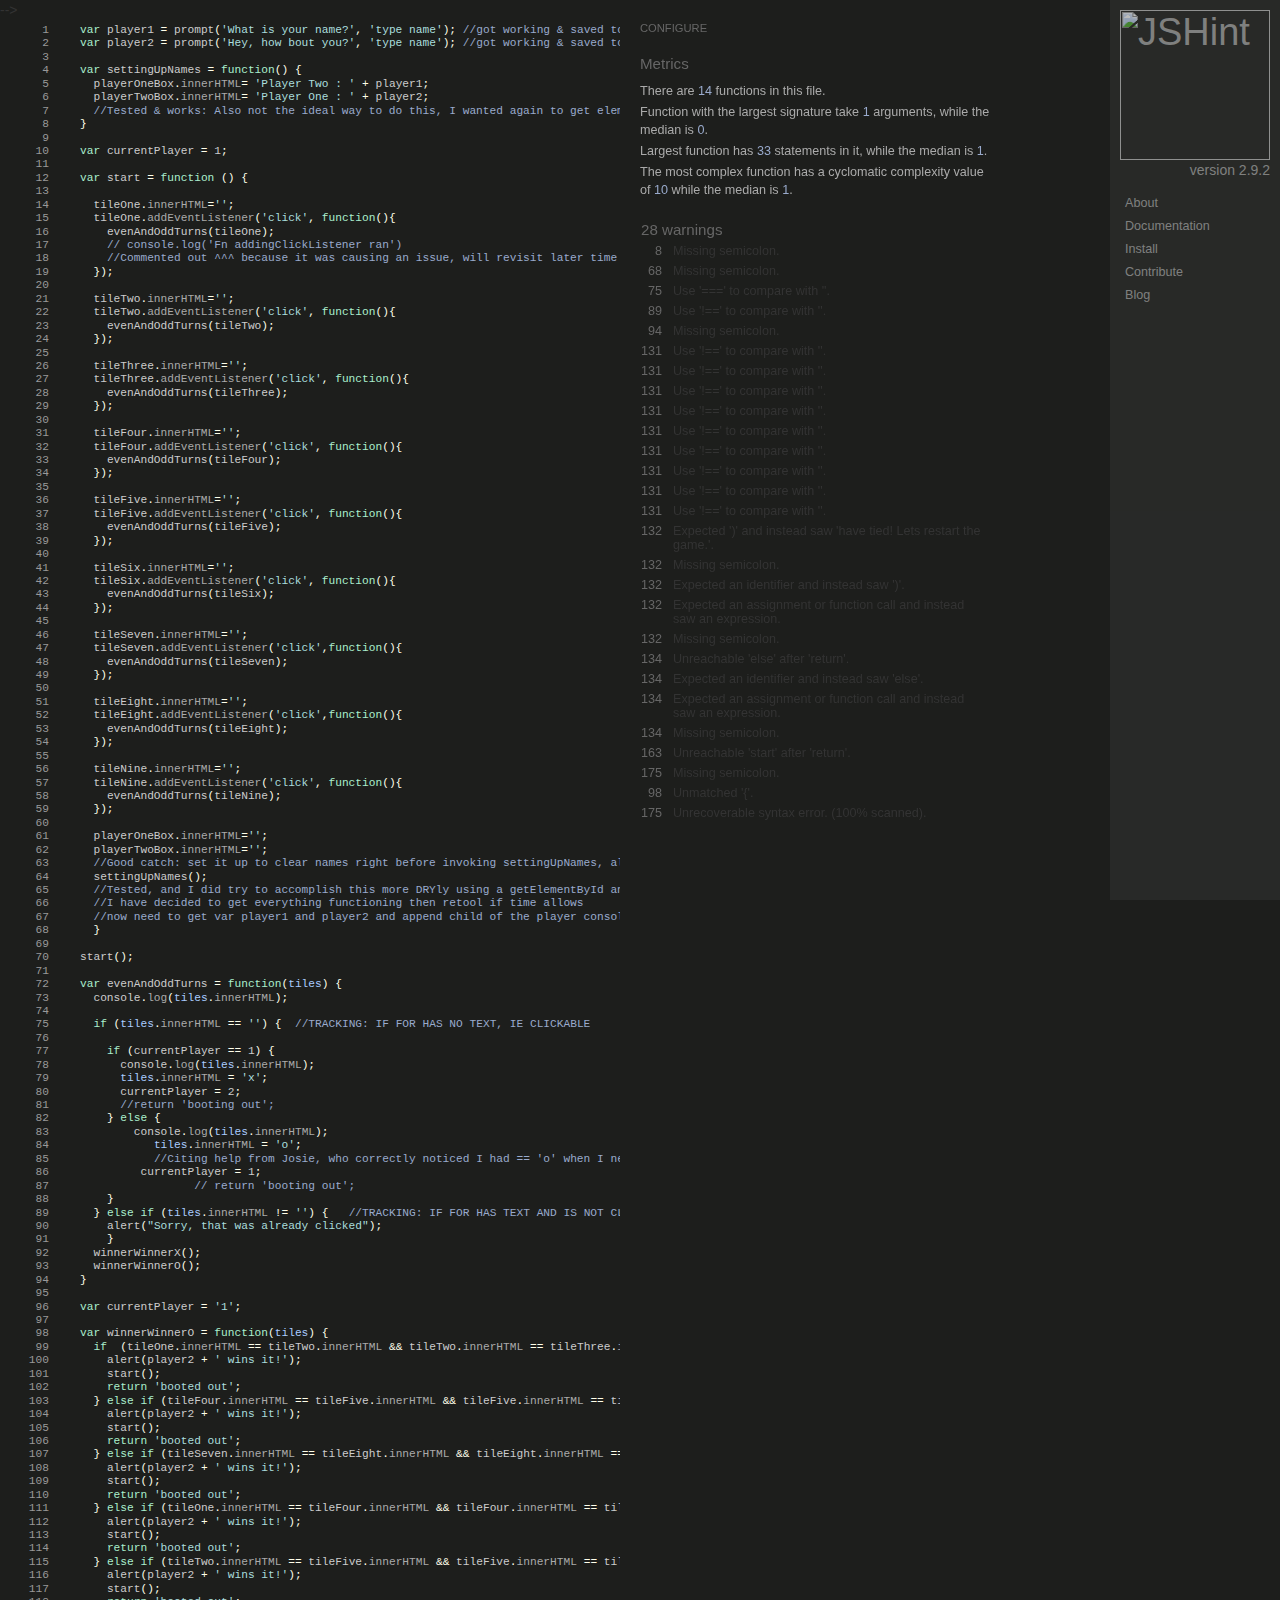
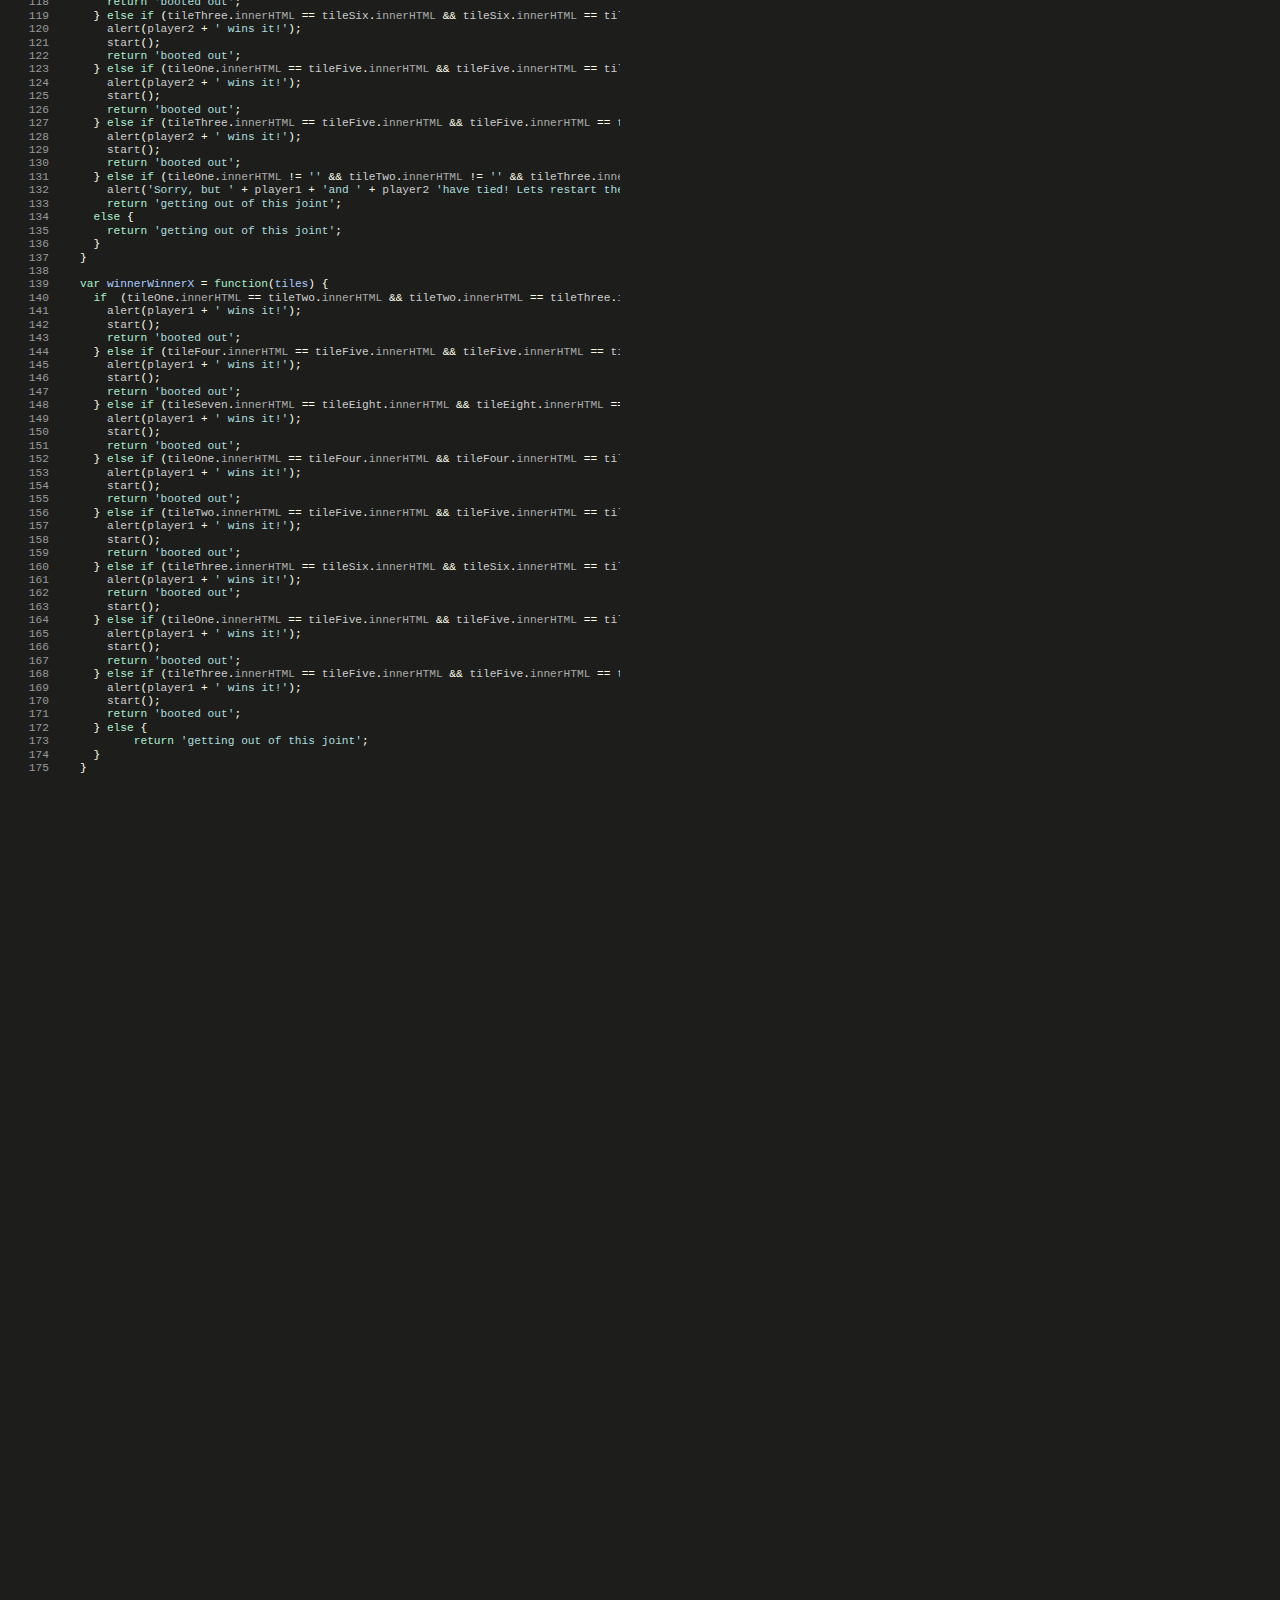
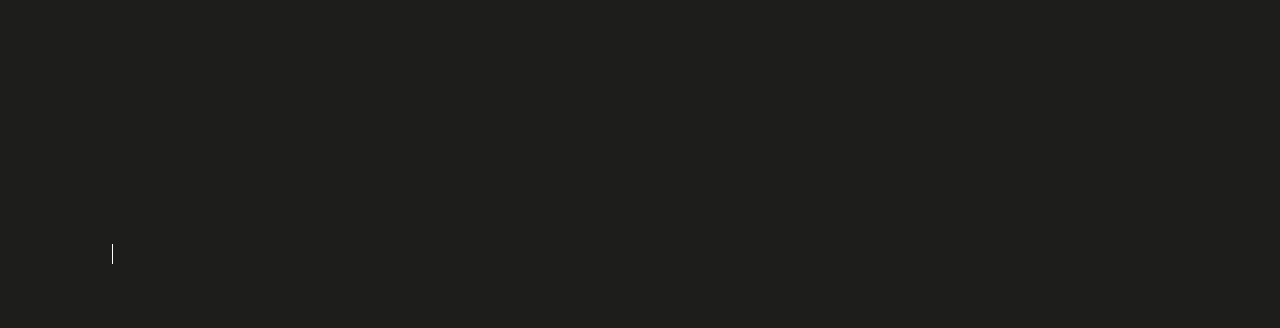
==== commit 74072cc5: "fix link after migrating portfolio off github then back to it. Sigh" ====
--- a/JSHint, a JavaScript Code Quality Tool.htm
+++ b/JSHint, a JavaScript Code Quality Tool.htm
@@ -1,9 +1,9 @@
-<!DOCTYPE html>
+<!-- <!DOCTYPE html>
 <!-- saved from url=(0018)http://jshint.com/ -->
 <html lang="en"><head><meta http-equiv="Content-Type" content="text/html; charset=UTF-8">
     <title>JSHint, a JavaScript Code Quality Tool</title>
 
-    
+
     <meta name="description" content="JSHint, a JavaScript Code Quality Tool">
     <meta name="author" content="Anton Kovalyov">
 
@@ -12,9 +12,9 @@
     <![endif]-->
     <!-- gh-pages -->
 
-    
+
     <link rel="stylesheet" href="./JSHint, a JavaScript Code Quality Tool_files/index.min.css">
-    
+
 
     <script type="text/javascript" async="" src="./JSHint, a JavaScript Code Quality Tool_files/ga.js"></script><script>
       if (window.self !== window.top)
@@ -26,9 +26,9 @@
       _gaq.push(["_trackPageview"]);
     </script>
 
-    
+
     <script src="./JSHint, a JavaScript Code Quality Tool_files/scripts.min.js"></script>
-    
+
   </head>
 
   <body onload="main()">
@@ -128,6 +128,6 @@
         st.parentNode.insertBefore(ga, st);
       })();
     </script>
-  
 
-<div class="CodeMirror cm-s-default CodeMirror-focused"><div style="overflow: hidden; position: relative; width: 3px; height: 0px; top: 3424px; left: 92.4062px;"><textarea autocorrect="off" autocapitalize="off" spellcheck="false" tabindex="0" style="position: absolute; padding: 0px; width: 1000px; height: 1em; outline: none; font-size: 4px;"></textarea></div><div class="CodeMirror-hscrollbar" style="left: 56px; display: block; right: 0px; min-height: 18px;"><div style="height: 1px; width: 3844px;"></div></div><div class="CodeMirror-vscrollbar" style="min-width: 18px;"><div style="width: 1px;"></div></div><div class="CodeMirror-scrollbar-filler"></div><div class="CodeMirror-gutter-filler"></div><div class="CodeMirror-scroll" tabindex="-1"><div class="CodeMirror-sizer" style="min-width: 3870.5px; margin-left: 56px; min-height: 3508px;"><div style="position: relative; top: 0px;"><div class="CodeMirror-lines"><div style="position: relative; outline: none;"><div class="CodeMirror-measure"><div style="width: 50px; height: 50px; overflow-x: scroll;"></div></div><div style="position: relative; z-index: 1; display: none;"><div class="CodeMirror-selected" style="position: absolute; left: 47.1875px; top: 3420px; width: 3822.81px; height: 20px;"></div><div class="CodeMirror-selected" style="position: absolute; left: 4px; top: 3480px; width: 21.625px; height: 20px;"></div><div class="CodeMirror-selected" style="position: absolute; left: 4px; top: 3440px; width: 3866px; height: 40px;"></div></div><div class="CodeMirror-code"><div style="position: relative;"><div style="position: absolute; left: -56px;"><div class="CodeMirror-linenumber CodeMirror-gutter-elt" style="left: 0px; width: 32px;">1</div></div><pre><span class="cm-keyword">var</span> <span class="cm-variable">player1</span> = <span class="cm-variable">prompt</span>(<span class="cm-string">'What is your name?'</span>, <span class="cm-string">'type name'</span>); <span class="cm-comment">//got working &amp; saved to variable</span></pre></div><div style="position: relative;"><div style="position: absolute; left: -56px;"><div class="CodeMirror-linenumber CodeMirror-gutter-elt" style="left: 0px; width: 32px;">2</div></div><pre><span class="cm-keyword">var</span> <span class="cm-variable">player2</span> = <span class="cm-variable">prompt</span>(<span class="cm-string">'Hey, how bout you?'</span>, <span class="cm-string">'type name'</span>); <span class="cm-comment">//got working &amp; saved to variable</span></pre></div><div style="position: relative;"><div style="position: absolute; left: -56px;"><div class="CodeMirror-linenumber CodeMirror-gutter-elt" style="left: 0px; width: 32px;">3</div></div><pre>&nbsp;</pre></div><div style="position: relative;"><div style="position: absolute; left: -56px;"><div class="CodeMirror-linenumber CodeMirror-gutter-elt" style="left: 0px; width: 32px;">4</div></div><pre><span class="cm-keyword">var</span> <span class="cm-variable">settingUpNames</span> = <span class="cm-keyword">function</span>() {</pre></div><div style="position: relative;"><div style="position: absolute; left: -56px;"><div class="CodeMirror-linenumber CodeMirror-gutter-elt" style="left: 0px; width: 32px;">5</div></div><pre><span class="cm-tab">  </span><span class="cm-variable">playerOneBox</span>.<span class="cm-property">innerHTML</span>= <span class="cm-string">'Player Two : '</span> + <span class="cm-variable">player1</span>;</pre></div><div style="position: relative;"><div style="position: absolute; left: -56px;"><div class="CodeMirror-linenumber CodeMirror-gutter-elt" style="left: 0px; width: 32px;">6</div></div><pre><span class="cm-tab">  </span><span class="cm-variable">playerTwoBox</span>.<span class="cm-property">innerHTML</span>= <span class="cm-string">'Player One : '</span> + <span class="cm-variable">player2</span>;</pre></div><div style="position: relative;"><div style="position: absolute; left: -56px;"><div class="CodeMirror-linenumber CodeMirror-gutter-elt" style="left: 0px; width: 32px;">7</div></div><pre><span class="cm-tab">  </span><span class="cm-comment">//Tested &amp; works: Also not the ideal way to do this, I wanted again to get element by id and append child, but couldn't figure it out. I'm rolling with this and will return to it time permitting</span></pre></div><div style="position: relative;"><div style="position: absolute; left: -56px;"><div class="CodeMirror-linenumber CodeMirror-gutter-elt" style="left: 0px; width: 32px;">8</div></div><pre>}</pre></div><div style="position: relative;"><div style="position: absolute; left: -56px;"><div class="CodeMirror-linenumber CodeMirror-gutter-elt" style="left: 0px; width: 32px;">9</div></div><pre>&nbsp;</pre></div><div style="position: relative;"><div style="position: absolute; left: -56px;"><div class="CodeMirror-linenumber CodeMirror-gutter-elt" style="left: 0px; width: 32px;">10</div></div><pre><span class="cm-keyword">var</span> <span class="cm-variable">currentPlayer</span> = <span class="cm-number">1</span>;</pre></div><div style="position: relative;"><div style="position: absolute; left: -56px;"><div class="CodeMirror-linenumber CodeMirror-gutter-elt" style="left: 0px; width: 32px;">11</div></div><pre>&nbsp;</pre></div><div style="position: relative;"><div style="position: absolute; left: -56px;"><div class="CodeMirror-linenumber CodeMirror-gutter-elt" style="left: 0px; width: 32px;">12</div></div><pre><span class="cm-keyword">var</span> <span class="cm-variable">start</span> = <span class="cm-keyword">function</span> () {</pre></div><div style="position: relative;"><div style="position: absolute; left: -56px;"><div class="CodeMirror-linenumber CodeMirror-gutter-elt" style="left: 0px; width: 32px;">13</div></div><pre>&nbsp;</pre></div><div style="position: relative;"><div style="position: absolute; left: -56px;"><div class="CodeMirror-linenumber CodeMirror-gutter-elt" style="left: 0px; width: 32px;">14</div></div><pre><span class="cm-tab">  </span><span class="cm-variable">tileOne</span>.<span class="cm-property">innerHTML</span>=<span class="cm-string">''</span>;</pre></div><div style="position: relative;"><div style="position: absolute; left: -56px;"><div class="CodeMirror-linenumber CodeMirror-gutter-elt" style="left: 0px; width: 32px;">15</div></div><pre><span class="cm-tab">  </span><span class="cm-variable">tileOne</span>.<span class="cm-property">addEventListener</span>(<span class="cm-string">'click'</span>, <span class="cm-keyword">function</span>(){</pre></div><div style="position: relative;"><div style="position: absolute; left: -56px;"><div class="CodeMirror-linenumber CodeMirror-gutter-elt" style="left: 0px; width: 32px;">16</div></div><pre><span class="cm-tab">  </span><span class="cm-tab">  </span><span class="cm-variable">evenAndOddTurns</span>(<span class="cm-variable">tileOne</span>);</pre></div><div style="position: relative;"><div style="position: absolute; left: -56px;"><div class="CodeMirror-linenumber CodeMirror-gutter-elt" style="left: 0px; width: 32px;">17</div></div><pre><span class="cm-tab">  </span><span class="cm-tab">  </span><span class="cm-comment">// console.log('Fn addingClickListener ran')</span></pre></div><div style="position: relative;"><div style="position: absolute; left: -56px;"><div class="CodeMirror-linenumber CodeMirror-gutter-elt" style="left: 0px; width: 32px;">18</div></div><pre><span class="cm-tab">  </span><span class="cm-tab">  </span><span class="cm-comment">//Commented out ^^^ because it was causing an issue, will revisit later time willing</span></pre></div><div style="position: relative;"><div style="position: absolute; left: -56px;"><div class="CodeMirror-linenumber CodeMirror-gutter-elt" style="left: 0px; width: 32px;">19</div></div><pre><span class="cm-tab">  </span>});<span class="cm-tab"> </span></pre></div><div style="position: relative;"><div style="position: absolute; left: -56px;"><div class="CodeMirror-linenumber CodeMirror-gutter-elt" style="left: 0px; width: 32px;">20</div></div><pre>&nbsp;</pre></div><div style="position: relative;"><div style="position: absolute; left: -56px;"><div class="CodeMirror-linenumber CodeMirror-gutter-elt" style="left: 0px; width: 32px;">21</div></div><pre><span class="cm-tab">  </span><span class="cm-variable">tileTwo</span>.<span class="cm-property">innerHTML</span>=<span class="cm-string">''</span>;</pre></div><div style="position: relative;"><div style="position: absolute; left: -56px;"><div class="CodeMirror-linenumber CodeMirror-gutter-elt" style="left: 0px; width: 32px;">22</div></div><pre><span class="cm-tab">  </span><span class="cm-variable">tileTwo</span>.<span class="cm-property">addEventListener</span>(<span class="cm-string">'click'</span>, <span class="cm-keyword">function</span>(){</pre></div><div style="position: relative;"><div style="position: absolute; left: -56px;"><div class="CodeMirror-linenumber CodeMirror-gutter-elt" style="left: 0px; width: 32px;">23</div></div><pre><span class="cm-tab">  </span><span class="cm-tab">  </span><span class="cm-variable">evenAndOddTurns</span>(<span class="cm-variable">tileTwo</span>);</pre></div><div style="position: relative;"><div style="position: absolute; left: -56px;"><div class="CodeMirror-linenumber CodeMirror-gutter-elt" style="left: 0px; width: 32px;">24</div></div><pre><span class="cm-tab">  </span>});</pre></div><div style="position: relative;"><div style="position: absolute; left: -56px;"><div class="CodeMirror-linenumber CodeMirror-gutter-elt" style="left: 0px; width: 32px;">25</div></div><pre>&nbsp;</pre></div><div style="position: relative;"><div style="position: absolute; left: -56px;"><div class="CodeMirror-linenumber CodeMirror-gutter-elt" style="left: 0px; width: 32px;">26</div></div><pre><span class="cm-tab">  </span><span class="cm-variable">tileThree</span>.<span class="cm-property">innerHTML</span>=<span class="cm-string">''</span>;</pre></div><div style="position: relative;"><div style="position: absolute; left: -56px;"><div class="CodeMirror-linenumber CodeMirror-gutter-elt" style="left: 0px; width: 32px;">27</div></div><pre><span class="cm-tab">  </span><span class="cm-variable">tileThree</span>.<span class="cm-property">addEventListener</span>(<span class="cm-string">'click'</span>, <span class="cm-keyword">function</span>(){</pre></div><div style="position: relative;"><div style="position: absolute; left: -56px;"><div class="CodeMirror-linenumber CodeMirror-gutter-elt" style="left: 0px; width: 32px;">28</div></div><pre><span class="cm-tab">  </span><span class="cm-tab">  </span><span class="cm-variable">evenAndOddTurns</span>(<span class="cm-variable">tileThree</span>);</pre></div><div style="position: relative;"><div style="position: absolute; left: -56px;"><div class="CodeMirror-linenumber CodeMirror-gutter-elt" style="left: 0px; width: 32px;">29</div></div><pre><span class="cm-tab">  </span>});</pre></div><div style="position: relative;"><div style="position: absolute; left: -56px;"><div class="CodeMirror-linenumber CodeMirror-gutter-elt" style="left: 0px; width: 32px;">30</div></div><pre>&nbsp;</pre></div><div style="position: relative;"><div style="position: absolute; left: -56px;"><div class="CodeMirror-linenumber CodeMirror-gutter-elt" style="left: 0px; width: 32px;">31</div></div><pre><span class="cm-tab">  </span><span class="cm-variable">tileFour</span>.<span class="cm-property">innerHTML</span>=<span class="cm-string">''</span>;</pre></div><div style="position: relative;"><div style="position: absolute; left: -56px;"><div class="CodeMirror-linenumber CodeMirror-gutter-elt" style="left: 0px; width: 32px;">32</div></div><pre><span class="cm-tab">  </span><span class="cm-variable">tileFour</span>.<span class="cm-property">addEventListener</span>(<span class="cm-string">'click'</span>, <span class="cm-keyword">function</span>(){</pre></div><div style="position: relative;"><div style="position: absolute; left: -56px;"><div class="CodeMirror-linenumber CodeMirror-gutter-elt" style="left: 0px; width: 32px;">33</div></div><pre><span class="cm-tab">  </span><span class="cm-tab">  </span><span class="cm-variable">evenAndOddTurns</span>(<span class="cm-variable">tileFour</span>);</pre></div><div style="position: relative;"><div style="position: absolute; left: -56px;"><div class="CodeMirror-linenumber CodeMirror-gutter-elt" style="left: 0px; width: 32px;">34</div></div><pre><span class="cm-tab">  </span>});</pre></div><div style="position: relative;"><div style="position: absolute; left: -56px;"><div class="CodeMirror-linenumber CodeMirror-gutter-elt" style="left: 0px; width: 32px;">35</div></div><pre>&nbsp;</pre></div><div style="position: relative;"><div style="position: absolute; left: -56px;"><div class="CodeMirror-linenumber CodeMirror-gutter-elt" style="left: 0px; width: 32px;">36</div></div><pre><span class="cm-tab">  </span><span class="cm-variable">tileFive</span>.<span class="cm-property">innerHTML</span>=<span class="cm-string">''</span>;</pre></div><div style="position: relative;"><div style="position: absolute; left: -56px;"><div class="CodeMirror-linenumber CodeMirror-gutter-elt" style="left: 0px; width: 32px;">37</div></div><pre><span class="cm-tab">  </span><span class="cm-variable">tileFive</span>.<span class="cm-property">addEventListener</span>(<span class="cm-string">'click'</span>, <span class="cm-keyword">function</span>(){</pre></div><div style="position: relative;"><div style="position: absolute; left: -56px;"><div class="CodeMirror-linenumber CodeMirror-gutter-elt" style="left: 0px; width: 32px;">38</div></div><pre><span class="cm-tab">  </span><span class="cm-tab">  </span><span class="cm-variable">evenAndOddTurns</span>(<span class="cm-variable">tileFive</span>);</pre></div><div style="position: relative;"><div style="position: absolute; left: -56px;"><div class="CodeMirror-linenumber CodeMirror-gutter-elt" style="left: 0px; width: 32px;">39</div></div><pre><span class="cm-tab">  </span>});</pre></div><div style="position: relative;"><div style="position: absolute; left: -56px;"><div class="CodeMirror-linenumber CodeMirror-gutter-elt" style="left: 0px; width: 32px;">40</div></div><pre>&nbsp;</pre></div><div style="position: relative;"><div style="position: absolute; left: -56px;"><div class="CodeMirror-linenumber CodeMirror-gutter-elt" style="left: 0px; width: 32px;">41</div></div><pre><span class="cm-tab">  </span><span class="cm-variable">tileSix</span>.<span class="cm-property">innerHTML</span>=<span class="cm-string">''</span>;</pre></div><div style="position: relative;"><div style="position: absolute; left: -56px;"><div class="CodeMirror-linenumber CodeMirror-gutter-elt" style="left: 0px; width: 32px;">42</div></div><pre><span class="cm-tab">  </span><span class="cm-variable">tileSix</span>.<span class="cm-property">addEventListener</span>(<span class="cm-string">'click'</span>, <span class="cm-keyword">function</span>(){</pre></div><div style="position: relative;"><div style="position: absolute; left: -56px;"><div class="CodeMirror-linenumber CodeMirror-gutter-elt" style="left: 0px; width: 32px;">43</div></div><pre><span class="cm-tab">  </span><span class="cm-tab">  </span><span class="cm-variable">evenAndOddTurns</span>(<span class="cm-variable">tileSix</span>);</pre></div><div style="position: relative;"><div style="position: absolute; left: -56px;"><div class="CodeMirror-linenumber CodeMirror-gutter-elt" style="left: 0px; width: 32px;">44</div></div><pre><span class="cm-tab">  </span>});</pre></div><div style="position: relative;"><div style="position: absolute; left: -56px;"><div class="CodeMirror-linenumber CodeMirror-gutter-elt" style="left: 0px; width: 32px;">45</div></div><pre>&nbsp;</pre></div><div style="position: relative;"><div style="position: absolute; left: -56px;"><div class="CodeMirror-linenumber CodeMirror-gutter-elt" style="left: 0px; width: 32px;">46</div></div><pre><span class="cm-tab">  </span><span class="cm-variable">tileSeven</span>.<span class="cm-property">innerHTML</span>=<span class="cm-string">''</span>;</pre></div><div style="position: relative;"><div style="position: absolute; left: -56px;"><div class="CodeMirror-linenumber CodeMirror-gutter-elt" style="left: 0px; width: 32px;">47</div></div><pre><span class="cm-tab">  </span><span class="cm-variable">tileSeven</span>.<span class="cm-property">addEventListener</span>(<span class="cm-string">'click'</span>,<span class="cm-keyword">function</span>(){</pre></div><div style="position: relative;"><div style="position: absolute; left: -56px;"><div class="CodeMirror-linenumber CodeMirror-gutter-elt" style="left: 0px; width: 32px;">48</div></div><pre><span class="cm-tab">  </span><span class="cm-tab">  </span><span class="cm-variable">evenAndOddTurns</span>(<span class="cm-variable">tileSeven</span>);</pre></div><div style="position: relative;"><div style="position: absolute; left: -56px;"><div class="CodeMirror-linenumber CodeMirror-gutter-elt" style="left: 0px; width: 32px;">49</div></div><pre><span class="cm-tab">  </span>});</pre></div><div style="position: relative;"><div style="position: absolute; left: -56px;"><div class="CodeMirror-linenumber CodeMirror-gutter-elt" style="left: 0px; width: 32px;">50</div></div><pre>&nbsp;</pre></div><div style="position: relative;"><div style="position: absolute; left: -56px;"><div class="CodeMirror-linenumber CodeMirror-gutter-elt" style="left: 0px; width: 32px;">51</div></div><pre><span class="cm-tab">  </span><span class="cm-variable">tileEight</span>.<span class="cm-property">innerHTML</span>=<span class="cm-string">''</span>;</pre></div><div style="position: relative;"><div style="position: absolute; left: -56px;"><div class="CodeMirror-linenumber CodeMirror-gutter-elt" style="left: 0px; width: 32px;">52</div></div><pre><span class="cm-tab">  </span><span class="cm-variable">tileEight</span>.<span class="cm-property">addEventListener</span>(<span class="cm-string">'click'</span>,<span class="cm-keyword">function</span>(){</pre></div><div style="position: relative;"><div style="position: absolute; left: -56px;"><div class="CodeMirror-linenumber CodeMirror-gutter-elt" style="left: 0px; width: 32px;">53</div></div><pre><span class="cm-tab">  </span><span class="cm-tab">  </span><span class="cm-variable">evenAndOddTurns</span>(<span class="cm-variable">tileEight</span>);</pre></div><div style="position: relative;"><div style="position: absolute; left: -56px;"><div class="CodeMirror-linenumber CodeMirror-gutter-elt" style="left: 0px; width: 32px;">54</div></div><pre><span class="cm-tab">  </span>});</pre></div><div style="position: relative;"><div style="position: absolute; left: -56px;"><div class="CodeMirror-linenumber CodeMirror-gutter-elt" style="left: 0px; width: 32px;">55</div></div><pre>&nbsp;</pre></div><div style="position: relative;"><div style="position: absolute; left: -56px;"><div class="CodeMirror-linenumber CodeMirror-gutter-elt" style="left: 0px; width: 32px;">56</div></div><pre><span class="cm-tab">  </span><span class="cm-variable">tileNine</span>.<span class="cm-property">innerHTML</span>=<span class="cm-string">''</span>;</pre></div><div style="position: relative;"><div style="position: absolute; left: -56px;"><div class="CodeMirror-linenumber CodeMirror-gutter-elt" style="left: 0px; width: 32px;">57</div></div><pre><span class="cm-tab">  </span><span class="cm-variable">tileNine</span>.<span class="cm-property">addEventListener</span>(<span class="cm-string">'click'</span>, <span class="cm-keyword">function</span>(){</pre></div><div style="position: relative;"><div style="position: absolute; left: -56px;"><div class="CodeMirror-linenumber CodeMirror-gutter-elt" style="left: 0px; width: 32px;">58</div></div><pre><span class="cm-tab">  </span><span class="cm-tab">  </span><span class="cm-variable">evenAndOddTurns</span>(<span class="cm-variable">tileNine</span>);</pre></div><div style="position: relative;"><div style="position: absolute; left: -56px;"><div class="CodeMirror-linenumber CodeMirror-gutter-elt" style="left: 0px; width: 32px;">59</div></div><pre><span class="cm-tab">  </span>});</pre></div><div style="position: relative;"><div style="position: absolute; left: -56px;"><div class="CodeMirror-linenumber CodeMirror-gutter-elt" style="left: 0px; width: 32px;">60</div></div><pre>&nbsp;</pre></div><div style="position: relative;"><div style="position: absolute; left: -56px;"><div class="CodeMirror-linenumber CodeMirror-gutter-elt" style="left: 0px; width: 32px;">61</div></div><pre><span class="cm-tab">  </span><span class="cm-variable">playerOneBox</span>.<span class="cm-property">innerHTML</span>=<span class="cm-string">''</span>;</pre></div><div style="position: relative;"><div style="position: absolute; left: -56px;"><div class="CodeMirror-linenumber CodeMirror-gutter-elt" style="left: 0px; width: 32px;">62</div></div><pre><span class="cm-tab">  </span><span class="cm-variable">playerTwoBox</span>.<span class="cm-property">innerHTML</span>=<span class="cm-string">''</span>;</pre></div><div style="position: relative;"><div style="position: absolute; left: -56px;"><div class="CodeMirror-linenumber CodeMirror-gutter-elt" style="left: 0px; width: 32px;">63</div></div><pre><span class="cm-tab">  </span><span class="cm-comment">//Good catch: set it up to clear names right before invoking settingUpNames, allowing them to re-create id's for player 1 &amp; 2</span></pre></div><div style="position: relative;"><div style="position: absolute; left: -56px;"><div class="CodeMirror-linenumber CodeMirror-gutter-elt" style="left: 0px; width: 32px;">64</div></div><pre><span class="cm-tab">  </span><span class="cm-variable">settingUpNames</span>();</pre></div><div style="position: relative;"><div style="position: absolute; left: -56px;"><div class="CodeMirror-linenumber CodeMirror-gutter-elt" style="left: 0px; width: 32px;">65</div></div><pre><span class="cm-tab">  </span><span class="cm-comment">//Tested, and I did try to accomplish this more DRYly using a getElementById and change a whole class at once but couldnt get it working</span></pre></div><div style="position: relative;"><div style="position: absolute; left: -56px;"><div class="CodeMirror-linenumber CodeMirror-gutter-elt" style="left: 0px; width: 32px;">66</div></div><pre><span class="cm-tab">  </span><span class="cm-comment">//I have decided to get everything functioning then retool if time allows</span></pre></div><div style="position: relative;"><div style="position: absolute; left: -56px;"><div class="CodeMirror-linenumber CodeMirror-gutter-elt" style="left: 0px; width: 32px;">67</div></div><pre><span class="cm-tab">  </span><span class="cm-comment">//now need to get var player1 and player2 and append child of the player console</span></pre></div><div style="position: relative;"><div style="position: absolute; left: -56px;"><div class="CodeMirror-linenumber CodeMirror-gutter-elt" style="left: 0px; width: 32px;">68</div></div><pre><span class="cm-tab">  </span>}</pre></div><div style="position: relative;"><div style="position: absolute; left: -56px;"><div class="CodeMirror-linenumber CodeMirror-gutter-elt" style="left: 0px; width: 32px;">69</div></div><pre>&nbsp;</pre></div><div style="position: relative;"><div style="position: absolute; left: -56px;"><div class="CodeMirror-linenumber CodeMirror-gutter-elt" style="left: 0px; width: 32px;">70</div></div><pre><span class="cm-variable">start</span>();</pre></div><div style="position: relative;"><div style="position: absolute; left: -56px;"><div class="CodeMirror-linenumber CodeMirror-gutter-elt" style="left: 0px; width: 32px;">71</div></div><pre>&nbsp;</pre></div><div style="position: relative;"><div style="position: absolute; left: -56px;"><div class="CodeMirror-linenumber CodeMirror-gutter-elt" style="left: 0px; width: 32px;">72</div></div><pre><span class="cm-keyword">var</span> <span class="cm-variable">evenAndOddTurns</span> = <span class="cm-keyword">function</span>(<span class="cm-def">tiles</span>) {</pre></div><div style="position: relative;"><div style="position: absolute; left: -56px;"><div class="CodeMirror-linenumber CodeMirror-gutter-elt" style="left: 0px; width: 32px;">73</div></div><pre><span class="cm-tab">  </span><span class="cm-variable">console</span>.<span class="cm-property">log</span>(<span class="cm-variable-2">tiles</span>.<span class="cm-property">innerHTML</span>);</pre></div><div style="position: relative;"><div style="position: absolute; left: -56px;"><div class="CodeMirror-linenumber CodeMirror-gutter-elt" style="left: 0px; width: 32px;">74</div></div><pre><span class="cm-tab">  </span></pre></div><div style="position: relative;"><div style="position: absolute; left: -56px;"><div class="CodeMirror-linenumber CodeMirror-gutter-elt" style="left: 0px; width: 32px;">75</div></div><pre><span class="cm-tab">  </span><span class="cm-keyword">if</span> (<span class="cm-variable-2">tiles</span>.<span class="cm-property">innerHTML</span> == <span class="cm-string">''</span>) {<span class="cm-tab">  </span><span class="cm-comment">//TRACKING: IF FOR HAS NO TEXT, IE CLICKABLE</span></pre></div><div style="position: relative;"><div style="position: absolute; left: -56px;"><div class="CodeMirror-linenumber CodeMirror-gutter-elt" style="left: 0px; width: 32px;">76</div></div><pre><span class="cm-tab">  </span><span class="cm-tab">  </span></pre></div><div style="position: relative;"><div style="position: absolute; left: -56px;"><div class="CodeMirror-linenumber CodeMirror-gutter-elt" style="left: 0px; width: 32px;">77</div></div><pre><span class="cm-tab">  </span><span class="cm-tab">  </span><span class="cm-keyword">if</span> (<span class="cm-variable">currentPlayer</span> == <span class="cm-number">1</span>) {</pre></div><div style="position: relative;"><div style="position: absolute; left: -56px;"><div class="CodeMirror-linenumber CodeMirror-gutter-elt" style="left: 0px; width: 32px;">78</div></div><pre><span class="cm-tab">  </span><span class="cm-tab">  </span><span class="cm-tab">  </span><span class="cm-variable">console</span>.<span class="cm-property">log</span>(<span class="cm-variable-2">tiles</span>.<span class="cm-property">innerHTML</span>);</pre></div><div style="position: relative;"><div style="position: absolute; left: -56px;"><div class="CodeMirror-linenumber CodeMirror-gutter-elt" style="left: 0px; width: 32px;">79</div></div><pre><span class="cm-tab">  </span><span class="cm-tab">  </span><span class="cm-tab">  </span><span class="cm-variable-2">tiles</span>.<span class="cm-property">innerHTML</span> = <span class="cm-string">'x'</span>; </pre></div><div style="position: relative;"><div style="position: absolute; left: -56px;"><div class="CodeMirror-linenumber CodeMirror-gutter-elt" style="left: 0px; width: 32px;">80</div></div><pre><span class="cm-tab">  </span><span class="cm-tab">  </span><span class="cm-tab">  </span><span class="cm-variable">currentPlayer</span> = <span class="cm-number">2</span>;</pre></div><div style="position: relative;"><div style="position: absolute; left: -56px;"><div class="CodeMirror-linenumber CodeMirror-gutter-elt" style="left: 0px; width: 32px;">81</div></div><pre><span class="cm-tab">  </span><span class="cm-tab">  </span><span class="cm-tab">  </span><span class="cm-comment">//return 'booting out';</span></pre></div><div style="position: relative;"><div style="position: absolute; left: -56px;"><div class="CodeMirror-linenumber CodeMirror-gutter-elt" style="left: 0px; width: 32px;">82</div></div><pre><span class="cm-tab">  </span><span class="cm-tab">  </span>} <span class="cm-keyword">else</span> {</pre></div><div style="position: relative;"><div style="position: absolute; left: -56px;"><div class="CodeMirror-linenumber CodeMirror-gutter-elt" style="left: 0px; width: 32px;">83</div></div><pre><span class="cm-tab">  </span><span class="cm-tab">  </span><span class="cm-tab">  </span><span class="cm-tab">  </span><span class="cm-variable">console</span>.<span class="cm-property">log</span>(<span class="cm-variable-2">tiles</span>.<span class="cm-property">innerHTML</span>);</pre></div><div style="position: relative;"><div style="position: absolute; left: -56px;"><div class="CodeMirror-linenumber CodeMirror-gutter-elt" style="left: 0px; width: 32px;">84</div></div><pre><span class="cm-tab">  </span><span class="cm-tab">  </span>  <span class="cm-tab">  </span><span class="cm-tab">  </span> <span class="cm-variable-2">tiles</span>.<span class="cm-property">innerHTML</span> = <span class="cm-string">'o'</span>;</pre></div><div style="position: relative;"><div style="position: absolute; left: -56px;"><div class="CodeMirror-linenumber CodeMirror-gutter-elt" style="left: 0px; width: 32px;">85</div></div><pre><span class="cm-tab">  </span><span class="cm-tab">  </span>  <span class="cm-tab">  </span><span class="cm-tab">  </span> <span class="cm-comment">//Citing help from Josie, who correctly noticed I had == 'o' when I needed ='o'</span></pre></div><div style="position: relative;"><div style="position: absolute; left: -56px;"><div class="CodeMirror-linenumber CodeMirror-gutter-elt" style="left: 0px; width: 32px;">86</div></div><pre><span class="cm-tab">  </span><span class="cm-tab">  </span> <span class="cm-tab"> </span><span class="cm-tab">  </span> <span class="cm-variable">currentPlayer</span> = <span class="cm-number">1</span>;</pre></div><div style="position: relative;"><div style="position: absolute; left: -56px;"><div class="CodeMirror-linenumber CodeMirror-gutter-elt" style="left: 0px; width: 32px;">87</div></div><pre>                 <span class="cm-comment">// return 'booting out';</span></pre></div><div style="position: relative;"><div style="position: absolute; left: -56px;"><div class="CodeMirror-linenumber CodeMirror-gutter-elt" style="left: 0px; width: 32px;">88</div></div><pre><span class="cm-tab">  </span><span class="cm-tab">  </span>} </pre></div><div style="position: relative;"><div style="position: absolute; left: -56px;"><div class="CodeMirror-linenumber CodeMirror-gutter-elt" style="left: 0px; width: 32px;">89</div></div><pre><span class="cm-tab">  </span>} <span class="cm-keyword">else</span> <span class="cm-keyword">if</span> (<span class="cm-variable-2">tiles</span>.<span class="cm-property">innerHTML</span> != <span class="cm-string">''</span>) {   <span class="cm-comment">//TRACKING: IF FOR HAS TEXT AND IS NOT CLICKABLE</span></pre></div><div style="position: relative;"><div style="position: absolute; left: -56px;"><div class="CodeMirror-linenumber CodeMirror-gutter-elt" style="left: 0px; width: 32px;">90</div></div><pre><span class="cm-tab">  </span><span class="cm-tab">  </span><span class="cm-variable">alert</span>(<span class="cm-string">"Sorry, that was already clicked"</span>);</pre></div><div style="position: relative;"><div style="position: absolute; left: -56px;"><div class="CodeMirror-linenumber CodeMirror-gutter-elt" style="left: 0px; width: 32px;">91</div></div><pre><span class="cm-tab">  </span><span class="cm-tab">  </span>}</pre></div><div style="position: relative;"><div style="position: absolute; left: -56px;"><div class="CodeMirror-linenumber CodeMirror-gutter-elt" style="left: 0px; width: 32px;">92</div></div><pre><span class="cm-tab">  </span><span class="cm-variable">winnerWinnerX</span>();</pre></div><div style="position: relative;"><div style="position: absolute; left: -56px;"><div class="CodeMirror-linenumber CodeMirror-gutter-elt" style="left: 0px; width: 32px;">93</div></div><pre><span class="cm-tab">  </span><span class="cm-variable">winnerWinnerO</span>();</pre></div><div style="position: relative;"><div style="position: absolute; left: -56px;"><div class="CodeMirror-linenumber CodeMirror-gutter-elt" style="left: 0px; width: 32px;">94</div></div><pre>}</pre></div><div style="position: relative;"><div style="position: absolute; left: -56px;"><div class="CodeMirror-linenumber CodeMirror-gutter-elt" style="left: 0px; width: 32px;">95</div></div><pre>&nbsp;</pre></div><div style="position: relative;"><div style="position: absolute; left: -56px;"><div class="CodeMirror-linenumber CodeMirror-gutter-elt" style="left: 0px; width: 32px;">96</div></div><pre><span class="cm-keyword">var</span> <span class="cm-variable">currentPlayer</span> = <span class="cm-string">'1'</span>;</pre></div><div style="position: relative;"><div style="position: absolute; left: -56px;"><div class="CodeMirror-linenumber CodeMirror-gutter-elt" style="left: 0px; width: 32px;">97</div></div><pre>&nbsp;</pre></div><div style="position: relative;"><div style="position: absolute; left: -56px;"><div class="CodeMirror-linenumber CodeMirror-gutter-elt" style="left: 0px; width: 32px;">98</div></div><pre><span class="cm-keyword">var</span> <span class="cm-variable">winnerWinnerO</span> = <span class="cm-keyword">function</span>(<span class="cm-def">tiles</span>) {</pre></div><div style="position: relative;"><div style="position: absolute; left: -56px;"><div class="CodeMirror-linenumber CodeMirror-gutter-elt" style="left: 0px; width: 32px;">99</div></div><pre><span class="cm-tab">  </span><span class="cm-keyword">if</span> <span class="cm-tab"> </span>(<span class="cm-variable">tileOne</span>.<span class="cm-property">innerHTML</span> == <span class="cm-variable">tileTwo</span>.<span class="cm-property">innerHTML</span> &amp;&amp; <span class="cm-variable">tileTwo</span>.<span class="cm-property">innerHTML</span> == <span class="cm-variable">tileThree</span>.<span class="cm-property">innerHTML</span> &amp;&amp; <span class="cm-variable">tileTwo</span>.<span class="cm-property">innerHTML</span> == <span class="cm-string">'o'</span>) {</pre></div><div style="position: relative;"><div style="position: absolute; left: -56px;"><div class="CodeMirror-linenumber CodeMirror-gutter-elt" style="left: 0px; width: 32px;">100</div></div><pre><span class="cm-tab">  </span><span class="cm-tab">  </span><span class="cm-variable">alert</span>(<span class="cm-variable">player2</span> + <span class="cm-string">' wins it!'</span>);</pre></div><div style="position: relative;"><div style="position: absolute; left: -56px;"><div class="CodeMirror-linenumber CodeMirror-gutter-elt" style="left: 0px; width: 32px;">101</div></div><pre><span class="cm-tab">  </span><span class="cm-tab">  </span><span class="cm-variable">start</span>();</pre></div><div style="position: relative;"><div style="position: absolute; left: -56px;"><div class="CodeMirror-linenumber CodeMirror-gutter-elt" style="left: 0px; width: 32px;">102</div></div><pre><span class="cm-tab">  </span><span class="cm-tab">  </span><span class="cm-keyword">return</span> <span class="cm-string">'booted out'</span>;</pre></div><div style="position: relative;"><div style="position: absolute; left: -56px;"><div class="CodeMirror-linenumber CodeMirror-gutter-elt" style="left: 0px; width: 32px;">103</div></div><pre><span class="cm-tab">  </span>} <span class="cm-keyword">else</span> <span class="cm-keyword">if</span> (<span class="cm-variable">tileFour</span>.<span class="cm-property">innerHTML</span> == <span class="cm-variable">tileFive</span>.<span class="cm-property">innerHTML</span> &amp;&amp; <span class="cm-variable">tileFive</span>.<span class="cm-property">innerHTML</span> == <span class="cm-variable">tileSix</span>.<span class="cm-property">innerHTML</span> &amp;&amp; <span class="cm-variable">tileFive</span>.<span class="cm-property">innerHTML</span> == <span class="cm-string">'o'</span>){</pre></div><div style="position: relative;"><div style="position: absolute; left: -56px;"><div class="CodeMirror-linenumber CodeMirror-gutter-elt" style="left: 0px; width: 32px;">104</div></div><pre><span class="cm-tab">  </span><span class="cm-tab">  </span><span class="cm-variable">alert</span>(<span class="cm-variable">player2</span> + <span class="cm-string">' wins it!'</span>);</pre></div><div style="position: relative;"><div style="position: absolute; left: -56px;"><div class="CodeMirror-linenumber CodeMirror-gutter-elt" style="left: 0px; width: 32px;">105</div></div><pre><span class="cm-tab">  </span><span class="cm-tab">  </span><span class="cm-variable">start</span>();</pre></div><div style="position: relative;"><div style="position: absolute; left: -56px;"><div class="CodeMirror-linenumber CodeMirror-gutter-elt" style="left: 0px; width: 32px;">106</div></div><pre><span class="cm-tab">  </span><span class="cm-tab">  </span><span class="cm-keyword">return</span> <span class="cm-string">'booted out'</span>;</pre></div><div style="position: relative;"><div style="position: absolute; left: -56px;"><div class="CodeMirror-linenumber CodeMirror-gutter-elt" style="left: 0px; width: 32px;">107</div></div><pre><span class="cm-tab">  </span>} <span class="cm-keyword">else</span> <span class="cm-keyword">if</span> (<span class="cm-variable">tileSeven</span>.<span class="cm-property">innerHTML</span> == <span class="cm-variable">tileEight</span>.<span class="cm-property">innerHTML</span> &amp;&amp; <span class="cm-variable">tileEight</span>.<span class="cm-property">innerHTML</span> == <span class="cm-variable">tileNine</span>.<span class="cm-property">innerHTML</span> &amp;&amp; <span class="cm-variable">tileEight</span>.<span class="cm-property">innerHTML</span> == <span class="cm-string">'o'</span>) {</pre></div><div style="position: relative;"><div style="position: absolute; left: -56px;"><div class="CodeMirror-linenumber CodeMirror-gutter-elt" style="left: 0px; width: 32px;">108</div></div><pre><span class="cm-tab">  </span><span class="cm-tab">  </span><span class="cm-variable">alert</span>(<span class="cm-variable">player2</span> + <span class="cm-string">' wins it!'</span>);</pre></div><div style="position: relative;"><div style="position: absolute; left: -56px;"><div class="CodeMirror-linenumber CodeMirror-gutter-elt" style="left: 0px; width: 32px;">109</div></div><pre><span class="cm-tab">  </span><span class="cm-tab">  </span><span class="cm-variable">start</span>();</pre></div><div style="position: relative;"><div style="position: absolute; left: -56px;"><div class="CodeMirror-linenumber CodeMirror-gutter-elt" style="left: 0px; width: 32px;">110</div></div><pre><span class="cm-tab">  </span><span class="cm-tab">  </span><span class="cm-keyword">return</span> <span class="cm-string">'booted out'</span>;</pre></div><div style="position: relative;"><div style="position: absolute; left: -56px;"><div class="CodeMirror-linenumber CodeMirror-gutter-elt" style="left: 0px; width: 32px;">111</div></div><pre><span class="cm-tab">  </span>} <span class="cm-keyword">else</span> <span class="cm-keyword">if</span> (<span class="cm-variable">tileOne</span>.<span class="cm-property">innerHTML</span> == <span class="cm-variable">tileFour</span>.<span class="cm-property">innerHTML</span> &amp;&amp; <span class="cm-variable">tileFour</span>.<span class="cm-property">innerHTML</span> == <span class="cm-variable">tileSeven</span>.<span class="cm-property">innerHTML</span> &amp;&amp; <span class="cm-variable">tileSeven</span>.<span class="cm-property">innerHTML</span> == <span class="cm-string">'o'</span>){</pre></div><div style="position: relative;"><div style="position: absolute; left: -56px;"><div class="CodeMirror-linenumber CodeMirror-gutter-elt" style="left: 0px; width: 32px;">112</div></div><pre><span class="cm-tab">  </span><span class="cm-tab">  </span><span class="cm-variable">alert</span>(<span class="cm-variable">player2</span> + <span class="cm-string">' wins it!'</span>);</pre></div><div style="position: relative;"><div style="position: absolute; left: -56px;"><div class="CodeMirror-linenumber CodeMirror-gutter-elt" style="left: 0px; width: 32px;">113</div></div><pre><span class="cm-tab">  </span><span class="cm-tab">  </span><span class="cm-variable">start</span>();</pre></div><div style="position: relative;"><div style="position: absolute; left: -56px;"><div class="CodeMirror-linenumber CodeMirror-gutter-elt" style="left: 0px; width: 32px;">114</div></div><pre><span class="cm-tab">  </span><span class="cm-tab">  </span><span class="cm-keyword">return</span> <span class="cm-string">'booted out'</span>;</pre></div><div style="position: relative;"><div style="position: absolute; left: -56px;"><div class="CodeMirror-linenumber CodeMirror-gutter-elt" style="left: 0px; width: 32px;">115</div></div><pre><span class="cm-tab">  </span>} <span class="cm-keyword">else</span> <span class="cm-keyword">if</span> (<span class="cm-variable">tileTwo</span>.<span class="cm-property">innerHTML</span> == <span class="cm-variable">tileFive</span>.<span class="cm-property">innerHTML</span> &amp;&amp; <span class="cm-variable">tileFive</span>.<span class="cm-property">innerHTML</span> == <span class="cm-variable">tileEight</span>.<span class="cm-property">innerHTML</span> &amp;&amp; <span class="cm-variable">tileEight</span>.<span class="cm-property">innerHTML</span> == <span class="cm-string">'o'</span>) {</pre></div><div style="position: relative;"><div style="position: absolute; left: -56px;"><div class="CodeMirror-linenumber CodeMirror-gutter-elt" style="left: 0px; width: 32px;">116</div></div><pre><span class="cm-tab">  </span><span class="cm-tab">  </span><span class="cm-variable">alert</span>(<span class="cm-variable">player2</span> + <span class="cm-string">' wins it!'</span>);</pre></div><div style="position: relative;"><div style="position: absolute; left: -56px;"><div class="CodeMirror-linenumber CodeMirror-gutter-elt" style="left: 0px; width: 32px;">117</div></div><pre><span class="cm-tab">  </span><span class="cm-tab">  </span><span class="cm-variable">start</span>();</pre></div><div style="position: relative;"><div style="position: absolute; left: -56px;"><div class="CodeMirror-linenumber CodeMirror-gutter-elt" style="left: 0px; width: 32px;">118</div></div><pre><span class="cm-tab">  </span><span class="cm-tab">  </span><span class="cm-keyword">return</span> <span class="cm-string">'booted out'</span>;</pre></div><div style="position: relative;"><div style="position: absolute; left: -56px;"><div class="CodeMirror-linenumber CodeMirror-gutter-elt" style="left: 0px; width: 32px;">119</div></div><pre><span class="cm-tab">  </span>} <span class="cm-keyword">else</span> <span class="cm-keyword">if</span> (<span class="cm-variable">tileThree</span>.<span class="cm-property">innerHTML</span> == <span class="cm-variable">tileSix</span>.<span class="cm-property">innerHTML</span> &amp;&amp; <span class="cm-variable">tileSix</span>.<span class="cm-property">innerHTML</span> == <span class="cm-variable">tileNine</span>.<span class="cm-property">innerHTML</span> &amp;&amp; <span class="cm-variable">tileNine</span>.<span class="cm-property">innerHTML</span> == <span class="cm-string">'o'</span>){</pre></div><div style="position: relative;"><div style="position: absolute; left: -56px;"><div class="CodeMirror-linenumber CodeMirror-gutter-elt" style="left: 0px; width: 32px;">120</div></div><pre><span class="cm-tab">  </span><span class="cm-tab">  </span><span class="cm-variable">alert</span>(<span class="cm-variable">player2</span> + <span class="cm-string">' wins it!'</span>);</pre></div><div style="position: relative;"><div style="position: absolute; left: -56px;"><div class="CodeMirror-linenumber CodeMirror-gutter-elt" style="left: 0px; width: 32px;">121</div></div><pre><span class="cm-tab">  </span><span class="cm-tab">  </span><span class="cm-variable">start</span>();</pre></div><div style="position: relative;"><div style="position: absolute; left: -56px;"><div class="CodeMirror-linenumber CodeMirror-gutter-elt" style="left: 0px; width: 32px;">122</div></div><pre><span class="cm-tab">  </span><span class="cm-tab">  </span><span class="cm-keyword">return</span> <span class="cm-string">'booted out'</span>;</pre></div><div style="position: relative;"><div style="position: absolute; left: -56px;"><div class="CodeMirror-linenumber CodeMirror-gutter-elt" style="left: 0px; width: 32px;">123</div></div><pre><span class="cm-tab">  </span>} <span class="cm-keyword">else</span> <span class="cm-keyword">if</span> (<span class="cm-variable">tileOne</span>.<span class="cm-property">innerHTML</span> == <span class="cm-variable">tileFive</span>.<span class="cm-property">innerHTML</span> &amp;&amp; <span class="cm-variable">tileFive</span>.<span class="cm-property">innerHTML</span> == <span class="cm-variable">tileNine</span>.<span class="cm-property">innerHTML</span> &amp;&amp; <span class="cm-variable">tileNine</span>.<span class="cm-property">innerHTML</span> == <span class="cm-string">'o'</span>) {</pre></div><div style="position: relative;"><div style="position: absolute; left: -56px;"><div class="CodeMirror-linenumber CodeMirror-gutter-elt" style="left: 0px; width: 32px;">124</div></div><pre><span class="cm-tab">  </span><span class="cm-tab">  </span><span class="cm-variable">alert</span>(<span class="cm-variable">player2</span> + <span class="cm-string">' wins it!'</span>);</pre></div><div style="position: relative;"><div style="position: absolute; left: -56px;"><div class="CodeMirror-linenumber CodeMirror-gutter-elt" style="left: 0px; width: 32px;">125</div></div><pre><span class="cm-tab">  </span><span class="cm-tab">  </span><span class="cm-variable">start</span>();</pre></div><div style="position: relative;"><div style="position: absolute; left: -56px;"><div class="CodeMirror-linenumber CodeMirror-gutter-elt" style="left: 0px; width: 32px;">126</div></div><pre><span class="cm-tab">  </span><span class="cm-tab">  </span><span class="cm-keyword">return</span> <span class="cm-string">'booted out'</span>;</pre></div><div style="position: relative;"><div style="position: absolute; left: -56px;"><div class="CodeMirror-linenumber CodeMirror-gutter-elt" style="left: 0px; width: 32px;">127</div></div><pre><span class="cm-tab">  </span>} <span class="cm-keyword">else</span> <span class="cm-keyword">if</span> (<span class="cm-variable">tileThree</span>.<span class="cm-property">innerHTML</span> == <span class="cm-variable">tileFive</span>.<span class="cm-property">innerHTML</span> &amp;&amp; <span class="cm-variable">tileFive</span>.<span class="cm-property">innerHTML</span> == <span class="cm-variable">tileSeven</span>.<span class="cm-property">innerHTML</span> &amp;&amp; <span class="cm-variable">tileSeven</span>.<span class="cm-property">innerHTML</span> == <span class="cm-string">'o'</span>){</pre></div><div style="position: relative;"><div style="position: absolute; left: -56px;"><div class="CodeMirror-linenumber CodeMirror-gutter-elt" style="left: 0px; width: 32px;">128</div></div><pre><span class="cm-tab">  </span><span class="cm-tab">  </span><span class="cm-variable">alert</span>(<span class="cm-variable">player2</span> + <span class="cm-string">' wins it!'</span>);</pre></div><div style="position: relative;"><div style="position: absolute; left: -56px;"><div class="CodeMirror-linenumber CodeMirror-gutter-elt" style="left: 0px; width: 32px;">129</div></div><pre><span class="cm-tab">  </span><span class="cm-tab">  </span><span class="cm-variable">start</span>();</pre></div><div style="position: relative;"><div style="position: absolute; left: -56px;"><div class="CodeMirror-linenumber CodeMirror-gutter-elt" style="left: 0px; width: 32px;">130</div></div><pre><span class="cm-tab">  </span><span class="cm-tab">  </span><span class="cm-keyword">return</span> <span class="cm-string">'booted out'</span>;</pre></div><div style="position: relative;"><div style="position: absolute; left: -56px;"><div class="CodeMirror-linenumber CodeMirror-gutter-elt" style="left: 0px; width: 32px;">131</div></div><pre><span class="cm-tab">  </span>} <span class="cm-keyword">else</span> <span class="cm-keyword">if</span> (<span class="cm-variable">tileOne</span>.<span class="cm-property">innerHTML</span> != <span class="cm-string">''</span> &amp;&amp; <span class="cm-variable">tileTwo</span>.<span class="cm-property">innerHTML</span> != <span class="cm-string">''</span> &amp;&amp; <span class="cm-variable">tileThree</span>.<span class="cm-property">innerHTML</span> != <span class="cm-string">''</span> &amp;&amp; <span class="cm-variable">tileFour</span>.<span class="cm-property">innerHTML</span> != <span class="cm-string">''</span> &amp;&amp; <span class="cm-variable">tileFive</span>.<span class="cm-property">innerHTML</span> != <span class="cm-string">''</span> &amp;&amp; <span class="cm-variable">tileSix</span>.<span class="cm-property">innerHTML</span> != <span class="cm-string">''</span> &amp;&amp; <span class="cm-variable">tileSeven</span>.<span class="cm-property">innerHTML</span> != <span class="cm-string">''</span> &amp;&amp; <span class="cm-variable">tileEight</span>.<span class="cm-property">innerHTML</span> != <span class="cm-string">''</span> &amp;&amp; <span class="cm-variable">tileNine</span>.<span class="cm-property">innerHTML</span> != <span class="cm-string">''</span>); {  <span class="cm-comment">//actually should say if all the tiles have innerHTML then it invokes the start function</span></pre></div><div style="position: relative;"><div style="position: absolute; left: -56px;"><div class="CodeMirror-linenumber CodeMirror-gutter-elt" style="left: 0px; width: 32px;">132</div></div><pre><span class="cm-tab">  </span><span class="cm-tab">  </span><span class="cm-variable">alert</span>(<span class="cm-string">'Sorry, but '</span> + <span class="cm-variable">player1</span> + <span class="cm-string">'and '</span> + <span class="cm-variable">player2</span> <span class="cm-string">'have tied! Lets restart the game.'</span>)</pre></div><div style="position: relative;"><div style="position: absolute; left: -56px;"><div class="CodeMirror-linenumber CodeMirror-gutter-elt" style="left: 0px; width: 32px;">133</div></div><pre><span class="cm-tab">  </span><span class="cm-tab">  </span><span class="cm-keyword">return</span> <span class="cm-string">'getting out of this joint'</span>;</pre></div><div style="position: relative;"><div style="position: absolute; left: -56px;"><div class="CodeMirror-linenumber CodeMirror-gutter-elt" style="left: 0px; width: 32px;">134</div></div><pre><span class="cm-tab">  </span><span class="cm-keyword">else</span> {</pre></div><div style="position: relative;"><div style="position: absolute; left: -56px;"><div class="CodeMirror-linenumber CodeMirror-gutter-elt" style="left: 0px; width: 32px;">135</div></div><pre><span class="cm-tab">  </span><span class="cm-tab">  </span><span class="cm-keyword">return</span> <span class="cm-string">'getting out of this joint'</span>;</pre></div><div style="position: relative;"><div style="position: absolute; left: -56px;"><div class="CodeMirror-linenumber CodeMirror-gutter-elt" style="left: 0px; width: 32px;">136</div></div><pre><span class="cm-tab">  </span>}</pre></div><div style="position: relative;"><div style="position: absolute; left: -56px;"><div class="CodeMirror-linenumber CodeMirror-gutter-elt" style="left: 0px; width: 32px;">137</div></div><pre>}</pre></div><div style="position: relative;"><div style="position: absolute; left: -56px;"><div class="CodeMirror-linenumber CodeMirror-gutter-elt" style="left: 0px; width: 32px;">138</div></div><pre>&nbsp;</pre></div><div style="position: relative;"><div style="position: absolute; left: -56px;"><div class="CodeMirror-linenumber CodeMirror-gutter-elt" style="left: 0px; width: 32px;">139</div></div><pre><span class="cm-keyword">var</span> <span class="cm-def">winnerWinnerX</span> = <span class="cm-keyword">function</span>(<span class="cm-def">tiles</span>) {</pre></div><div style="position: relative;"><div style="position: absolute; left: -56px;"><div class="CodeMirror-linenumber CodeMirror-gutter-elt" style="left: 0px; width: 32px;">140</div></div><pre><span class="cm-tab">  </span><span class="cm-keyword">if</span> <span class="cm-tab"> </span>(<span class="cm-variable">tileOne</span>.<span class="cm-property">innerHTML</span> == <span class="cm-variable">tileTwo</span>.<span class="cm-property">innerHTML</span> &amp;&amp; <span class="cm-variable">tileTwo</span>.<span class="cm-property">innerHTML</span> == <span class="cm-variable">tileThree</span>.<span class="cm-property">innerHTML</span> &amp;&amp; <span class="cm-variable">tileTwo</span>.<span class="cm-property">innerHTML</span> == <span class="cm-string">'x'</span>) {</pre></div><div style="position: relative;"><div style="position: absolute; left: -56px;"><div class="CodeMirror-linenumber CodeMirror-gutter-elt" style="left: 0px; width: 32px;">141</div></div><pre><span class="cm-tab">  </span><span class="cm-tab">  </span><span class="cm-variable">alert</span>(<span class="cm-variable">player1</span> + <span class="cm-string">' wins it!'</span>);</pre></div><div style="position: relative;"><div style="position: absolute; left: -56px;"><div class="CodeMirror-linenumber CodeMirror-gutter-elt" style="left: 0px; width: 32px;">142</div></div><pre><span class="cm-tab">  </span><span class="cm-tab">  </span><span class="cm-variable">start</span>();</pre></div><div style="position: relative;"><div style="position: absolute; left: -56px;"><div class="CodeMirror-linenumber CodeMirror-gutter-elt" style="left: 0px; width: 32px;">143</div></div><pre><span class="cm-tab">  </span><span class="cm-tab">  </span><span class="cm-keyword">return</span> <span class="cm-string">'booted out'</span>;</pre></div><div style="position: relative;"><div style="position: absolute; left: -56px;"><div class="CodeMirror-linenumber CodeMirror-gutter-elt" style="left: 0px; width: 32px;">144</div></div><pre><span class="cm-tab">  </span>} <span class="cm-keyword">else</span> <span class="cm-keyword">if</span> (<span class="cm-variable">tileFour</span>.<span class="cm-property">innerHTML</span> == <span class="cm-variable">tileFive</span>.<span class="cm-property">innerHTML</span> &amp;&amp; <span class="cm-variable">tileFive</span>.<span class="cm-property">innerHTML</span> == <span class="cm-variable">tileSix</span>.<span class="cm-property">innerHTML</span> &amp;&amp; <span class="cm-variable">tileFive</span>.<span class="cm-property">innerHTML</span> == <span class="cm-string">'x'</span>){</pre></div><div style="position: relative;"><div style="position: absolute; left: -56px;"><div class="CodeMirror-linenumber CodeMirror-gutter-elt" style="left: 0px; width: 32px;">145</div></div><pre><span class="cm-tab">  </span><span class="cm-tab">  </span><span class="cm-variable">alert</span>(<span class="cm-variable">player1</span> + <span class="cm-string">' wins it!'</span>);</pre></div><div style="position: relative;"><div style="position: absolute; left: -56px;"><div class="CodeMirror-linenumber CodeMirror-gutter-elt" style="left: 0px; width: 32px;">146</div></div><pre><span class="cm-tab">  </span><span class="cm-tab">  </span><span class="cm-variable">start</span>();</pre></div><div style="position: relative;"><div style="position: absolute; left: -56px;"><div class="CodeMirror-linenumber CodeMirror-gutter-elt" style="left: 0px; width: 32px;">147</div></div><pre><span class="cm-tab">  </span><span class="cm-tab">  </span><span class="cm-keyword">return</span> <span class="cm-string">'booted out'</span>;</pre></div><div style="position: relative;"><div style="position: absolute; left: -56px;"><div class="CodeMirror-linenumber CodeMirror-gutter-elt" style="left: 0px; width: 32px;">148</div></div><pre><span class="cm-tab">  </span>} <span class="cm-keyword">else</span> <span class="cm-keyword">if</span> (<span class="cm-variable">tileSeven</span>.<span class="cm-property">innerHTML</span> == <span class="cm-variable">tileEight</span>.<span class="cm-property">innerHTML</span> &amp;&amp; <span class="cm-variable">tileEight</span>.<span class="cm-property">innerHTML</span> == <span class="cm-variable">tileNine</span>.<span class="cm-property">innerHTML</span> &amp;&amp; <span class="cm-variable">tileEight</span>.<span class="cm-property">innerHTML</span> == <span class="cm-string">'x'</span>) {</pre></div><div style="position: relative;"><div style="position: absolute; left: -56px;"><div class="CodeMirror-linenumber CodeMirror-gutter-elt" style="left: 0px; width: 32px;">149</div></div><pre><span class="cm-tab">  </span><span class="cm-tab">  </span><span class="cm-variable">alert</span>(<span class="cm-variable">player1</span> + <span class="cm-string">' wins it!'</span>);</pre></div><div style="position: relative;"><div style="position: absolute; left: -56px;"><div class="CodeMirror-linenumber CodeMirror-gutter-elt" style="left: 0px; width: 32px;">150</div></div><pre><span class="cm-tab">  </span><span class="cm-tab">  </span><span class="cm-variable">start</span>();</pre></div><div style="position: relative;"><div style="position: absolute; left: -56px;"><div class="CodeMirror-linenumber CodeMirror-gutter-elt" style="left: 0px; width: 32px;">151</div></div><pre><span class="cm-tab">  </span><span class="cm-tab">  </span><span class="cm-keyword">return</span> <span class="cm-string">'booted out'</span>;</pre></div><div style="position: relative;"><div style="position: absolute; left: -56px;"><div class="CodeMirror-linenumber CodeMirror-gutter-elt" style="left: 0px; width: 32px;">152</div></div><pre><span class="cm-tab">  </span>} <span class="cm-keyword">else</span> <span class="cm-keyword">if</span> (<span class="cm-variable">tileOne</span>.<span class="cm-property">innerHTML</span> == <span class="cm-variable">tileFour</span>.<span class="cm-property">innerHTML</span> &amp;&amp; <span class="cm-variable">tileFour</span>.<span class="cm-property">innerHTML</span> == <span class="cm-variable">tileSeven</span>.<span class="cm-property">innerHTML</span> &amp;&amp; <span class="cm-variable">tileSeven</span>.<span class="cm-property">innerHTML</span> == <span class="cm-string">'x'</span>){</pre></div><div style="position: relative;"><div style="position: absolute; left: -56px;"><div class="CodeMirror-linenumber CodeMirror-gutter-elt" style="left: 0px; width: 32px;">153</div></div><pre><span class="cm-tab">  </span><span class="cm-tab">  </span><span class="cm-variable">alert</span>(<span class="cm-variable">player1</span> + <span class="cm-string">' wins it!'</span>);</pre></div><div style="position: relative;"><div style="position: absolute; left: -56px;"><div class="CodeMirror-linenumber CodeMirror-gutter-elt" style="left: 0px; width: 32px;">154</div></div><pre><span class="cm-tab">  </span><span class="cm-tab">  </span><span class="cm-variable">start</span>();</pre></div><div style="position: relative;"><div style="position: absolute; left: -56px;"><div class="CodeMirror-linenumber CodeMirror-gutter-elt" style="left: 0px; width: 32px;">155</div></div><pre><span class="cm-tab">  </span><span class="cm-tab">  </span><span class="cm-keyword">return</span> <span class="cm-string">'booted out'</span>;</pre></div><div style="position: relative;"><div style="position: absolute; left: -56px;"><div class="CodeMirror-linenumber CodeMirror-gutter-elt" style="left: 0px; width: 32px;">156</div></div><pre><span class="cm-tab">  </span>} <span class="cm-keyword">else</span> <span class="cm-keyword">if</span> (<span class="cm-variable">tileTwo</span>.<span class="cm-property">innerHTML</span> == <span class="cm-variable">tileFive</span>.<span class="cm-property">innerHTML</span> &amp;&amp; <span class="cm-variable">tileFive</span>.<span class="cm-property">innerHTML</span> == <span class="cm-variable">tileEight</span>.<span class="cm-property">innerHTML</span> &amp;&amp; <span class="cm-variable">tileEight</span>.<span class="cm-property">innerHTML</span> == <span class="cm-string">'x'</span>) {</pre></div><div style="position: relative;"><div style="position: absolute; left: -56px;"><div class="CodeMirror-linenumber CodeMirror-gutter-elt" style="left: 0px; width: 32px;">157</div></div><pre><span class="cm-tab">  </span><span class="cm-tab">  </span><span class="cm-variable">alert</span>(<span class="cm-variable">player1</span> + <span class="cm-string">' wins it!'</span>);</pre></div><div style="position: relative;"><div style="position: absolute; left: -56px;"><div class="CodeMirror-linenumber CodeMirror-gutter-elt" style="left: 0px; width: 32px;">158</div></div><pre><span class="cm-tab">  </span><span class="cm-tab">  </span><span class="cm-variable">start</span>();</pre></div><div style="position: relative;"><div style="position: absolute; left: -56px;"><div class="CodeMirror-linenumber CodeMirror-gutter-elt" style="left: 0px; width: 32px;">159</div></div><pre><span class="cm-tab">  </span><span class="cm-tab">  </span><span class="cm-keyword">return</span> <span class="cm-string">'booted out'</span>;</pre></div><div style="position: relative;"><div style="position: absolute; left: -56px;"><div class="CodeMirror-linenumber CodeMirror-gutter-elt" style="left: 0px; width: 32px;">160</div></div><pre><span class="cm-tab">  </span>} <span class="cm-keyword">else</span> <span class="cm-keyword">if</span> (<span class="cm-variable">tileThree</span>.<span class="cm-property">innerHTML</span> == <span class="cm-variable">tileSix</span>.<span class="cm-property">innerHTML</span> &amp;&amp; <span class="cm-variable">tileSix</span>.<span class="cm-property">innerHTML</span> == <span class="cm-variable">tileNine</span>.<span class="cm-property">innerHTML</span> &amp;&amp; <span class="cm-variable">tileNine</span>.<span class="cm-property">innerHTML</span> == <span class="cm-string">'x'</span>){</pre></div><div style="position: relative;"><div style="position: absolute; left: -56px;"><div class="CodeMirror-linenumber CodeMirror-gutter-elt" style="left: 0px; width: 32px;">161</div></div><pre><span class="cm-tab">  </span><span class="cm-tab">  </span><span class="cm-variable">alert</span>(<span class="cm-variable">player1</span> + <span class="cm-string">' wins it!'</span>);</pre></div><div style="position: relative;"><div style="position: absolute; left: -56px;"><div class="CodeMirror-linenumber CodeMirror-gutter-elt" style="left: 0px; width: 32px;">162</div></div><pre><span class="cm-tab">  </span><span class="cm-tab">  </span><span class="cm-keyword">return</span> <span class="cm-string">'booted out'</span>;</pre></div><div style="position: relative;"><div style="position: absolute; left: -56px;"><div class="CodeMirror-linenumber CodeMirror-gutter-elt" style="left: 0px; width: 32px;">163</div></div><pre><span class="cm-tab">  </span><span class="cm-tab">  </span><span class="cm-variable">start</span>();</pre></div><div style="position: relative;"><div style="position: absolute; left: -56px;"><div class="CodeMirror-linenumber CodeMirror-gutter-elt" style="left: 0px; width: 32px;">164</div></div><pre><span class="cm-tab">  </span>} <span class="cm-keyword">else</span> <span class="cm-keyword">if</span> (<span class="cm-variable">tileOne</span>.<span class="cm-property">innerHTML</span> == <span class="cm-variable">tileFive</span>.<span class="cm-property">innerHTML</span> &amp;&amp; <span class="cm-variable">tileFive</span>.<span class="cm-property">innerHTML</span> == <span class="cm-variable">tileNine</span>.<span class="cm-property">innerHTML</span> &amp;&amp; <span class="cm-variable">tileNine</span>.<span class="cm-property">innerHTML</span> == <span class="cm-string">'x'</span>) {</pre></div><div style="position: relative;"><div style="position: absolute; left: -56px;"><div class="CodeMirror-linenumber CodeMirror-gutter-elt" style="left: 0px; width: 32px;">165</div></div><pre><span class="cm-tab">  </span><span class="cm-tab">  </span><span class="cm-variable">alert</span>(<span class="cm-variable">player1</span> + <span class="cm-string">' wins it!'</span>);</pre></div><div style="position: relative;"><div style="position: absolute; left: -56px;"><div class="CodeMirror-linenumber CodeMirror-gutter-elt" style="left: 0px; width: 32px;">166</div></div><pre><span class="cm-tab">  </span><span class="cm-tab">  </span><span class="cm-variable">start</span>();</pre></div><div style="position: relative;"><div style="position: absolute; left: -56px;"><div class="CodeMirror-linenumber CodeMirror-gutter-elt" style="left: 0px; width: 32px;">167</div></div><pre><span class="cm-tab">  </span><span class="cm-tab">  </span><span class="cm-keyword">return</span> <span class="cm-string">'booted out'</span>;</pre></div><div style="position: relative;"><div style="position: absolute; left: -56px;"><div class="CodeMirror-linenumber CodeMirror-gutter-elt" style="left: 0px; width: 32px;">168</div></div><pre><span class="cm-tab">  </span>} <span class="cm-keyword">else</span> <span class="cm-keyword">if</span> (<span class="cm-variable">tileThree</span>.<span class="cm-property">innerHTML</span> == <span class="cm-variable">tileFive</span>.<span class="cm-property">innerHTML</span> &amp;&amp; <span class="cm-variable">tileFive</span>.<span class="cm-property">innerHTML</span> == <span class="cm-variable">tileSeven</span>.<span class="cm-property">innerHTML</span> &amp;&amp; <span class="cm-variable">tileSeven</span>.<span class="cm-property">innerHTML</span> == <span class="cm-string">'x'</span>){</pre></div><div style="position: relative;"><div style="position: absolute; left: -56px;"><div class="CodeMirror-linenumber CodeMirror-gutter-elt" style="left: 0px; width: 32px;">169</div></div><pre><span class="cm-tab">  </span><span class="cm-tab">  </span><span class="cm-variable">alert</span>(<span class="cm-variable">player1</span> + <span class="cm-string">' wins it!'</span>);</pre></div><div style="position: relative;"><div style="position: absolute; left: -56px;"><div class="CodeMirror-linenumber CodeMirror-gutter-elt" style="left: 0px; width: 32px;">170</div></div><pre><span class="cm-tab">  </span><span class="cm-tab">  </span><span class="cm-variable">start</span>();</pre></div><div style="position: relative;"><div style="position: absolute; left: -56px;"><div class="CodeMirror-linenumber CodeMirror-gutter-elt" style="left: 0px; width: 32px;">171</div></div><pre><span class="cm-tab">  </span><span class="cm-tab">  </span><span class="cm-keyword">return</span> <span class="cm-string">'booted out'</span>;</pre></div><div style="position: relative;"><div style="position: absolute; left: -56px;"><div class="CodeMirror-linenumber CodeMirror-gutter-elt" style="left: 0px; width: 32px;">172</div></div><pre><span class="cm-tab">  </span>} <span class="cm-keyword">else</span> {</pre></div><div style="position: relative;"><div style="position: absolute; left: -56px;"><div class="CodeMirror-linenumber CodeMirror-gutter-elt" style="left: 0px; width: 32px;">173</div></div><pre>        <span class="cm-keyword">return</span> <span class="cm-string">'getting out of this joint'</span>;</pre></div><div style="position: relative;"><div style="position: absolute; left: -56px;"><div class="CodeMirror-linenumber CodeMirror-gutter-elt" style="left: 0px; width: 32px;">174</div></div><pre><span class="cm-tab">  </span>}</pre></div><div style="position: relative;"><div style="position: absolute; left: -56px;"><div class="CodeMirror-linenumber CodeMirror-gutter-elt" style="left: 0px; width: 32px;">175</div></div><pre>}</pre></div><div style="position: relative; display: none;"><div style="position: absolute; left: -46px;"><div class="CodeMirror-linenumber CodeMirror-gutter-elt" style="left: 0px; width: 20px;">15</div></div><pre>&nbsp;</pre></div></div><div class="CodeMirror-cursor" style="left: 36.4062px; top: 3420px; height: 20px;">&nbsp;</div><div class="CodeMirror-cursor CodeMirror-secondarycursor" style="display: none;">&nbsp;</div></div></div></div></div><div style="position: absolute; height: 30px; width: 1px; top: 3508px;"></div><div class="CodeMirror-gutters" style="height: 3508px; left: 0px;"><div class="CodeMirror-gutter CodeMirror-linenumbers" style="width: 40px;"></div></div></div></div></body></html>+
+<div class="CodeMirror cm-s-default CodeMirror-focused"><div style="overflow: hidden; position: relative; width: 3px; height: 0px; top: 3424px; left: 92.4062px;"><textarea autocorrect="off" autocapitalize="off" spellcheck="false" tabindex="0" style="position: absolute; padding: 0px; width: 1000px; height: 1em; outline: none; font-size: 4px;"></textarea></div><div class="CodeMirror-hscrollbar" style="left: 56px; display: block; right: 0px; min-height: 18px;"><div style="height: 1px; width: 3844px;"></div></div><div class="CodeMirror-vscrollbar" style="min-width: 18px;"><div style="width: 1px;"></div></div><div class="CodeMirror-scrollbar-filler"></div><div class="CodeMirror-gutter-filler"></div><div class="CodeMirror-scroll" tabindex="-1"><div class="CodeMirror-sizer" style="min-width: 3870.5px; margin-left: 56px; min-height: 3508px;"><div style="position: relative; top: 0px;"><div class="CodeMirror-lines"><div style="position: relative; outline: none;"><div class="CodeMirror-measure"><div style="width: 50px; height: 50px; overflow-x: scroll;"></div></div><div style="position: relative; z-index: 1; display: none;"><div class="CodeMirror-selected" style="position: absolute; left: 47.1875px; top: 3420px; width: 3822.81px; height: 20px;"></div><div class="CodeMirror-selected" style="position: absolute; left: 4px; top: 3480px; width: 21.625px; height: 20px;"></div><div class="CodeMirror-selected" style="position: absolute; left: 4px; top: 3440px; width: 3866px; height: 40px;"></div></div><div class="CodeMirror-code"><div style="position: relative;"><div style="position: absolute; left: -56px;"><div class="CodeMirror-linenumber CodeMirror-gutter-elt" style="left: 0px; width: 32px;">1</div></div><pre><span class="cm-keyword">var</span> <span class="cm-variable">player1</span> = <span class="cm-variable">prompt</span>(<span class="cm-string">'What is your name?'</span>, <span class="cm-string">'type name'</span>); <span class="cm-comment">//got working &amp; saved to variable</span></pre></div><div style="position: relative;"><div style="position: absolute; left: -56px;"><div class="CodeMirror-linenumber CodeMirror-gutter-elt" style="left: 0px; width: 32px;">2</div></div><pre><span class="cm-keyword">var</span> <span class="cm-variable">player2</span> = <span class="cm-variable">prompt</span>(<span class="cm-string">'Hey, how bout you?'</span>, <span class="cm-string">'type name'</span>); <span class="cm-comment">//got working &amp; saved to variable</span></pre></div><div style="position: relative;"><div style="position: absolute; left: -56px;"><div class="CodeMirror-linenumber CodeMirror-gutter-elt" style="left: 0px; width: 32px;">3</div></div><pre>&nbsp;</pre></div><div style="position: relative;"><div style="position: absolute; left: -56px;"><div class="CodeMirror-linenumber CodeMirror-gutter-elt" style="left: 0px; width: 32px;">4</div></div><pre><span class="cm-keyword">var</span> <span class="cm-variable">settingUpNames</span> = <span class="cm-keyword">function</span>() {</pre></div><div style="position: relative;"><div style="position: absolute; left: -56px;"><div class="CodeMirror-linenumber CodeMirror-gutter-elt" style="left: 0px; width: 32px;">5</div></div><pre><span class="cm-tab">  </span><span class="cm-variable">playerOneBox</span>.<span class="cm-property">innerHTML</span>= <span class="cm-string">'Player Two : '</span> + <span class="cm-variable">player1</span>;</pre></div><div style="position: relative;"><div style="position: absolute; left: -56px;"><div class="CodeMirror-linenumber CodeMirror-gutter-elt" style="left: 0px; width: 32px;">6</div></div><pre><span class="cm-tab">  </span><span class="cm-variable">playerTwoBox</span>.<span class="cm-property">innerHTML</span>= <span class="cm-string">'Player One : '</span> + <span class="cm-variable">player2</span>;</pre></div><div style="position: relative;"><div style="position: absolute; left: -56px;"><div class="CodeMirror-linenumber CodeMirror-gutter-elt" style="left: 0px; width: 32px;">7</div></div><pre><span class="cm-tab">  </span><span class="cm-comment">//Tested &amp; works: Also not the ideal way to do this, I wanted again to get element by id and append child, but couldn't figure it out. I'm rolling with this and will return to it time permitting</span></pre></div><div style="position: relative;"><div style="position: absolute; left: -56px;"><div class="CodeMirror-linenumber CodeMirror-gutter-elt" style="left: 0px; width: 32px;">8</div></div><pre>}</pre></div><div style="position: relative;"><div style="position: absolute; left: -56px;"><div class="CodeMirror-linenumber CodeMirror-gutter-elt" style="left: 0px; width: 32px;">9</div></div><pre>&nbsp;</pre></div><div style="position: relative;"><div style="position: absolute; left: -56px;"><div class="CodeMirror-linenumber CodeMirror-gutter-elt" style="left: 0px; width: 32px;">10</div></div><pre><span class="cm-keyword">var</span> <span class="cm-variable">currentPlayer</span> = <span class="cm-number">1</span>;</pre></div><div style="position: relative;"><div style="position: absolute; left: -56px;"><div class="CodeMirror-linenumber CodeMirror-gutter-elt" style="left: 0px; width: 32px;">11</div></div><pre>&nbsp;</pre></div><div style="position: relative;"><div style="position: absolute; left: -56px;"><div class="CodeMirror-linenumber CodeMirror-gutter-elt" style="left: 0px; width: 32px;">12</div></div><pre><span class="cm-keyword">var</span> <span class="cm-variable">start</span> = <span class="cm-keyword">function</span> () {</pre></div><div style="position: relative;"><div style="position: absolute; left: -56px;"><div class="CodeMirror-linenumber CodeMirror-gutter-elt" style="left: 0px; width: 32px;">13</div></div><pre>&nbsp;</pre></div><div style="position: relative;"><div style="position: absolute; left: -56px;"><div class="CodeMirror-linenumber CodeMirror-gutter-elt" style="left: 0px; width: 32px;">14</div></div><pre><span class="cm-tab">  </span><span class="cm-variable">tileOne</span>.<span class="cm-property">innerHTML</span>=<span class="cm-string">''</span>;</pre></div><div style="position: relative;"><div style="position: absolute; left: -56px;"><div class="CodeMirror-linenumber CodeMirror-gutter-elt" style="left: 0px; width: 32px;">15</div></div><pre><span class="cm-tab">  </span><span class="cm-variable">tileOne</span>.<span class="cm-property">addEventListener</span>(<span class="cm-string">'click'</span>, <span class="cm-keyword">function</span>(){</pre></div><div style="position: relative;"><div style="position: absolute; left: -56px;"><div class="CodeMirror-linenumber CodeMirror-gutter-elt" style="left: 0px; width: 32px;">16</div></div><pre><span class="cm-tab">  </span><span class="cm-tab">  </span><span class="cm-variable">evenAndOddTurns</span>(<span class="cm-variable">tileOne</span>);</pre></div><div style="position: relative;"><div style="position: absolute; left: -56px;"><div class="CodeMirror-linenumber CodeMirror-gutter-elt" style="left: 0px; width: 32px;">17</div></div><pre><span class="cm-tab">  </span><span class="cm-tab">  </span><span class="cm-comment">// console.log('Fn addingClickListener ran')</span></pre></div><div style="position: relative;"><div style="position: absolute; left: -56px;"><div class="CodeMirror-linenumber CodeMirror-gutter-elt" style="left: 0px; width: 32px;">18</div></div><pre><span class="cm-tab">  </span><span class="cm-tab">  </span><span class="cm-comment">//Commented out ^^^ because it was causing an issue, will revisit later time willing</span></pre></div><div style="position: relative;"><div style="position: absolute; left: -56px;"><div class="CodeMirror-linenumber CodeMirror-gutter-elt" style="left: 0px; width: 32px;">19</div></div><pre><span class="cm-tab">  </span>});<span class="cm-tab"> </span></pre></div><div style="position: relative;"><div style="position: absolute; left: -56px;"><div class="CodeMirror-linenumber CodeMirror-gutter-elt" style="left: 0px; width: 32px;">20</div></div><pre>&nbsp;</pre></div><div style="position: relative;"><div style="position: absolute; left: -56px;"><div class="CodeMirror-linenumber CodeMirror-gutter-elt" style="left: 0px; width: 32px;">21</div></div><pre><span class="cm-tab">  </span><span class="cm-variable">tileTwo</span>.<span class="cm-property">innerHTML</span>=<span class="cm-string">''</span>;</pre></div><div style="position: relative;"><div style="position: absolute; left: -56px;"><div class="CodeMirror-linenumber CodeMirror-gutter-elt" style="left: 0px; width: 32px;">22</div></div><pre><span class="cm-tab">  </span><span class="cm-variable">tileTwo</span>.<span class="cm-property">addEventListener</span>(<span class="cm-string">'click'</span>, <span class="cm-keyword">function</span>(){</pre></div><div style="position: relative;"><div style="position: absolute; left: -56px;"><div class="CodeMirror-linenumber CodeMirror-gutter-elt" style="left: 0px; width: 32px;">23</div></div><pre><span class="cm-tab">  </span><span class="cm-tab">  </span><span class="cm-variable">evenAndOddTurns</span>(<span class="cm-variable">tileTwo</span>);</pre></div><div style="position: relative;"><div style="position: absolute; left: -56px;"><div class="CodeMirror-linenumber CodeMirror-gutter-elt" style="left: 0px; width: 32px;">24</div></div><pre><span class="cm-tab">  </span>});</pre></div><div style="position: relative;"><div style="position: absolute; left: -56px;"><div class="CodeMirror-linenumber CodeMirror-gutter-elt" style="left: 0px; width: 32px;">25</div></div><pre>&nbsp;</pre></div><div style="position: relative;"><div style="position: absolute; left: -56px;"><div class="CodeMirror-linenumber CodeMirror-gutter-elt" style="left: 0px; width: 32px;">26</div></div><pre><span class="cm-tab">  </span><span class="cm-variable">tileThree</span>.<span class="cm-property">innerHTML</span>=<span class="cm-string">''</span>;</pre></div><div style="position: relative;"><div style="position: absolute; left: -56px;"><div class="CodeMirror-linenumber CodeMirror-gutter-elt" style="left: 0px; width: 32px;">27</div></div><pre><span class="cm-tab">  </span><span class="cm-variable">tileThree</span>.<span class="cm-property">addEventListener</span>(<span class="cm-string">'click'</span>, <span class="cm-keyword">function</span>(){</pre></div><div style="position: relative;"><div style="position: absolute; left: -56px;"><div class="CodeMirror-linenumber CodeMirror-gutter-elt" style="left: 0px; width: 32px;">28</div></div><pre><span class="cm-tab">  </span><span class="cm-tab">  </span><span class="cm-variable">evenAndOddTurns</span>(<span class="cm-variable">tileThree</span>);</pre></div><div style="position: relative;"><div style="position: absolute; left: -56px;"><div class="CodeMirror-linenumber CodeMirror-gutter-elt" style="left: 0px; width: 32px;">29</div></div><pre><span class="cm-tab">  </span>});</pre></div><div style="position: relative;"><div style="position: absolute; left: -56px;"><div class="CodeMirror-linenumber CodeMirror-gutter-elt" style="left: 0px; width: 32px;">30</div></div><pre>&nbsp;</pre></div><div style="position: relative;"><div style="position: absolute; left: -56px;"><div class="CodeMirror-linenumber CodeMirror-gutter-elt" style="left: 0px; width: 32px;">31</div></div><pre><span class="cm-tab">  </span><span class="cm-variable">tileFour</span>.<span class="cm-property">innerHTML</span>=<span class="cm-string">''</span>;</pre></div><div style="position: relative;"><div style="position: absolute; left: -56px;"><div class="CodeMirror-linenumber CodeMirror-gutter-elt" style="left: 0px; width: 32px;">32</div></div><pre><span class="cm-tab">  </span><span class="cm-variable">tileFour</span>.<span class="cm-property">addEventListener</span>(<span class="cm-string">'click'</span>, <span class="cm-keyword">function</span>(){</pre></div><div style="position: relative;"><div style="position: absolute; left: -56px;"><div class="CodeMirror-linenumber CodeMirror-gutter-elt" style="left: 0px; width: 32px;">33</div></div><pre><span class="cm-tab">  </span><span class="cm-tab">  </span><span class="cm-variable">evenAndOddTurns</span>(<span class="cm-variable">tileFour</span>);</pre></div><div style="position: relative;"><div style="position: absolute; left: -56px;"><div class="CodeMirror-linenumber CodeMirror-gutter-elt" style="left: 0px; width: 32px;">34</div></div><pre><span class="cm-tab">  </span>});</pre></div><div style="position: relative;"><div style="position: absolute; left: -56px;"><div class="CodeMirror-linenumber CodeMirror-gutter-elt" style="left: 0px; width: 32px;">35</div></div><pre>&nbsp;</pre></div><div style="position: relative;"><div style="position: absolute; left: -56px;"><div class="CodeMirror-linenumber CodeMirror-gutter-elt" style="left: 0px; width: 32px;">36</div></div><pre><span class="cm-tab">  </span><span class="cm-variable">tileFive</span>.<span class="cm-property">innerHTML</span>=<span class="cm-string">''</span>;</pre></div><div style="position: relative;"><div style="position: absolute; left: -56px;"><div class="CodeMirror-linenumber CodeMirror-gutter-elt" style="left: 0px; width: 32px;">37</div></div><pre><span class="cm-tab">  </span><span class="cm-variable">tileFive</span>.<span class="cm-property">addEventListener</span>(<span class="cm-string">'click'</span>, <span class="cm-keyword">function</span>(){</pre></div><div style="position: relative;"><div style="position: absolute; left: -56px;"><div class="CodeMirror-linenumber CodeMirror-gutter-elt" style="left: 0px; width: 32px;">38</div></div><pre><span class="cm-tab">  </span><span class="cm-tab">  </span><span class="cm-variable">evenAndOddTurns</span>(<span class="cm-variable">tileFive</span>);</pre></div><div style="position: relative;"><div style="position: absolute; left: -56px;"><div class="CodeMirror-linenumber CodeMirror-gutter-elt" style="left: 0px; width: 32px;">39</div></div><pre><span class="cm-tab">  </span>});</pre></div><div style="position: relative;"><div style="position: absolute; left: -56px;"><div class="CodeMirror-linenumber CodeMirror-gutter-elt" style="left: 0px; width: 32px;">40</div></div><pre>&nbsp;</pre></div><div style="position: relative;"><div style="position: absolute; left: -56px;"><div class="CodeMirror-linenumber CodeMirror-gutter-elt" style="left: 0px; width: 32px;">41</div></div><pre><span class="cm-tab">  </span><span class="cm-variable">tileSix</span>.<span class="cm-property">innerHTML</span>=<span class="cm-string">''</span>;</pre></div><div style="position: relative;"><div style="position: absolute; left: -56px;"><div class="CodeMirror-linenumber CodeMirror-gutter-elt" style="left: 0px; width: 32px;">42</div></div><pre><span class="cm-tab">  </span><span class="cm-variable">tileSix</span>.<span class="cm-property">addEventListener</span>(<span class="cm-string">'click'</span>, <span class="cm-keyword">function</span>(){</pre></div><div style="position: relative;"><div style="position: absolute; left: -56px;"><div class="CodeMirror-linenumber CodeMirror-gutter-elt" style="left: 0px; width: 32px;">43</div></div><pre><span class="cm-tab">  </span><span class="cm-tab">  </span><span class="cm-variable">evenAndOddTurns</span>(<span class="cm-variable">tileSix</span>);</pre></div><div style="position: relative;"><div style="position: absolute; left: -56px;"><div class="CodeMirror-linenumber CodeMirror-gutter-elt" style="left: 0px; width: 32px;">44</div></div><pre><span class="cm-tab">  </span>});</pre></div><div style="position: relative;"><div style="position: absolute; left: -56px;"><div class="CodeMirror-linenumber CodeMirror-gutter-elt" style="left: 0px; width: 32px;">45</div></div><pre>&nbsp;</pre></div><div style="position: relative;"><div style="position: absolute; left: -56px;"><div class="CodeMirror-linenumber CodeMirror-gutter-elt" style="left: 0px; width: 32px;">46</div></div><pre><span class="cm-tab">  </span><span class="cm-variable">tileSeven</span>.<span class="cm-property">innerHTML</span>=<span class="cm-string">''</span>;</pre></div><div style="position: relative;"><div style="position: absolute; left: -56px;"><div class="CodeMirror-linenumber CodeMirror-gutter-elt" style="left: 0px; width: 32px;">47</div></div><pre><span class="cm-tab">  </span><span class="cm-variable">tileSeven</span>.<span class="cm-property">addEventListener</span>(<span class="cm-string">'click'</span>,<span class="cm-keyword">function</span>(){</pre></div><div style="position: relative;"><div style="position: absolute; left: -56px;"><div class="CodeMirror-linenumber CodeMirror-gutter-elt" style="left: 0px; width: 32px;">48</div></div><pre><span class="cm-tab">  </span><span class="cm-tab">  </span><span class="cm-variable">evenAndOddTurns</span>(<span class="cm-variable">tileSeven</span>);</pre></div><div style="position: relative;"><div style="position: absolute; left: -56px;"><div class="CodeMirror-linenumber CodeMirror-gutter-elt" style="left: 0px; width: 32px;">49</div></div><pre><span class="cm-tab">  </span>});</pre></div><div style="position: relative;"><div style="position: absolute; left: -56px;"><div class="CodeMirror-linenumber CodeMirror-gutter-elt" style="left: 0px; width: 32px;">50</div></div><pre>&nbsp;</pre></div><div style="position: relative;"><div style="position: absolute; left: -56px;"><div class="CodeMirror-linenumber CodeMirror-gutter-elt" style="left: 0px; width: 32px;">51</div></div><pre><span class="cm-tab">  </span><span class="cm-variable">tileEight</span>.<span class="cm-property">innerHTML</span>=<span class="cm-string">''</span>;</pre></div><div style="position: relative;"><div style="position: absolute; left: -56px;"><div class="CodeMirror-linenumber CodeMirror-gutter-elt" style="left: 0px; width: 32px;">52</div></div><pre><span class="cm-tab">  </span><span class="cm-variable">tileEight</span>.<span class="cm-property">addEventListener</span>(<span class="cm-string">'click'</span>,<span class="cm-keyword">function</span>(){</pre></div><div style="position: relative;"><div style="position: absolute; left: -56px;"><div class="CodeMirror-linenumber CodeMirror-gutter-elt" style="left: 0px; width: 32px;">53</div></div><pre><span class="cm-tab">  </span><span class="cm-tab">  </span><span class="cm-variable">evenAndOddTurns</span>(<span class="cm-variable">tileEight</span>);</pre></div><div style="position: relative;"><div style="position: absolute; left: -56px;"><div class="CodeMirror-linenumber CodeMirror-gutter-elt" style="left: 0px; width: 32px;">54</div></div><pre><span class="cm-tab">  </span>});</pre></div><div style="position: relative;"><div style="position: absolute; left: -56px;"><div class="CodeMirror-linenumber CodeMirror-gutter-elt" style="left: 0px; width: 32px;">55</div></div><pre>&nbsp;</pre></div><div style="position: relative;"><div style="position: absolute; left: -56px;"><div class="CodeMirror-linenumber CodeMirror-gutter-elt" style="left: 0px; width: 32px;">56</div></div><pre><span class="cm-tab">  </span><span class="cm-variable">tileNine</span>.<span class="cm-property">innerHTML</span>=<span class="cm-string">''</span>;</pre></div><div style="position: relative;"><div style="position: absolute; left: -56px;"><div class="CodeMirror-linenumber CodeMirror-gutter-elt" style="left: 0px; width: 32px;">57</div></div><pre><span class="cm-tab">  </span><span class="cm-variable">tileNine</span>.<span class="cm-property">addEventListener</span>(<span class="cm-string">'click'</span>, <span class="cm-keyword">function</span>(){</pre></div><div style="position: relative;"><div style="position: absolute; left: -56px;"><div class="CodeMirror-linenumber CodeMirror-gutter-elt" style="left: 0px; width: 32px;">58</div></div><pre><span class="cm-tab">  </span><span class="cm-tab">  </span><span class="cm-variable">evenAndOddTurns</span>(<span class="cm-variable">tileNine</span>);</pre></div><div style="position: relative;"><div style="position: absolute; left: -56px;"><div class="CodeMirror-linenumber CodeMirror-gutter-elt" style="left: 0px; width: 32px;">59</div></div><pre><span class="cm-tab">  </span>});</pre></div><div style="position: relative;"><div style="position: absolute; left: -56px;"><div class="CodeMirror-linenumber CodeMirror-gutter-elt" style="left: 0px; width: 32px;">60</div></div><pre>&nbsp;</pre></div><div style="position: relative;"><div style="position: absolute; left: -56px;"><div class="CodeMirror-linenumber CodeMirror-gutter-elt" style="left: 0px; width: 32px;">61</div></div><pre><span class="cm-tab">  </span><span class="cm-variable">playerOneBox</span>.<span class="cm-property">innerHTML</span>=<span class="cm-string">''</span>;</pre></div><div style="position: relative;"><div style="position: absolute; left: -56px;"><div class="CodeMirror-linenumber CodeMirror-gutter-elt" style="left: 0px; width: 32px;">62</div></div><pre><span class="cm-tab">  </span><span class="cm-variable">playerTwoBox</span>.<span class="cm-property">innerHTML</span>=<span class="cm-string">''</span>;</pre></div><div style="position: relative;"><div style="position: absolute; left: -56px;"><div class="CodeMirror-linenumber CodeMirror-gutter-elt" style="left: 0px; width: 32px;">63</div></div><pre><span class="cm-tab">  </span><span class="cm-comment">//Good catch: set it up to clear names right before invoking settingUpNames, allowing them to re-create id's for player 1 &amp; 2</span></pre></div><div style="position: relative;"><div style="position: absolute; left: -56px;"><div class="CodeMirror-linenumber CodeMirror-gutter-elt" style="left: 0px; width: 32px;">64</div></div><pre><span class="cm-tab">  </span><span class="cm-variable">settingUpNames</span>();</pre></div><div style="position: relative;"><div style="position: absolute; left: -56px;"><div class="CodeMirror-linenumber CodeMirror-gutter-elt" style="left: 0px; width: 32px;">65</div></div><pre><span class="cm-tab">  </span><span class="cm-comment">//Tested, and I did try to accomplish this more DRYly using a getElementById and change a whole class at once but couldnt get it working</span></pre></div><div style="position: relative;"><div style="position: absolute; left: -56px;"><div class="CodeMirror-linenumber CodeMirror-gutter-elt" style="left: 0px; width: 32px;">66</div></div><pre><span class="cm-tab">  </span><span class="cm-comment">//I have decided to get everything functioning then retool if time allows</span></pre></div><div style="position: relative;"><div style="position: absolute; left: -56px;"><div class="CodeMirror-linenumber CodeMirror-gutter-elt" style="left: 0px; width: 32px;">67</div></div><pre><span class="cm-tab">  </span><span class="cm-comment">//now need to get var player1 and player2 and append child of the player console</span></pre></div><div style="position: relative;"><div style="position: absolute; left: -56px;"><div class="CodeMirror-linenumber CodeMirror-gutter-elt" style="left: 0px; width: 32px;">68</div></div><pre><span class="cm-tab">  </span>}</pre></div><div style="position: relative;"><div style="position: absolute; left: -56px;"><div class="CodeMirror-linenumber CodeMirror-gutter-elt" style="left: 0px; width: 32px;">69</div></div><pre>&nbsp;</pre></div><div style="position: relative;"><div style="position: absolute; left: -56px;"><div class="CodeMirror-linenumber CodeMirror-gutter-elt" style="left: 0px; width: 32px;">70</div></div><pre><span class="cm-variable">start</span>();</pre></div><div style="position: relative;"><div style="position: absolute; left: -56px;"><div class="CodeMirror-linenumber CodeMirror-gutter-elt" style="left: 0px; width: 32px;">71</div></div><pre>&nbsp;</pre></div><div style="position: relative;"><div style="position: absolute; left: -56px;"><div class="CodeMirror-linenumber CodeMirror-gutter-elt" style="left: 0px; width: 32px;">72</div></div><pre><span class="cm-keyword">var</span> <span class="cm-variable">evenAndOddTurns</span> = <span class="cm-keyword">function</span>(<span class="cm-def">tiles</span>) {</pre></div><div style="position: relative;"><div style="position: absolute; left: -56px;"><div class="CodeMirror-linenumber CodeMirror-gutter-elt" style="left: 0px; width: 32px;">73</div></div><pre><span class="cm-tab">  </span><span class="cm-variable">console</span>.<span class="cm-property">log</span>(<span class="cm-variable-2">tiles</span>.<span class="cm-property">innerHTML</span>);</pre></div><div style="position: relative;"><div style="position: absolute; left: -56px;"><div class="CodeMirror-linenumber CodeMirror-gutter-elt" style="left: 0px; width: 32px;">74</div></div><pre><span class="cm-tab">  </span></pre></div><div style="position: relative;"><div style="position: absolute; left: -56px;"><div class="CodeMirror-linenumber CodeMirror-gutter-elt" style="left: 0px; width: 32px;">75</div></div><pre><span class="cm-tab">  </span><span class="cm-keyword">if</span> (<span class="cm-variable-2">tiles</span>.<span class="cm-property">innerHTML</span> == <span class="cm-string">''</span>) {<span class="cm-tab">  </span><span class="cm-comment">//TRACKING: IF FOR HAS NO TEXT, IE CLICKABLE</span></pre></div><div style="position: relative;"><div style="position: absolute; left: -56px;"><div class="CodeMirror-linenumber CodeMirror-gutter-elt" style="left: 0px; width: 32px;">76</div></div><pre><span class="cm-tab">  </span><span class="cm-tab">  </span></pre></div><div style="position: relative;"><div style="position: absolute; left: -56px;"><div class="CodeMirror-linenumber CodeMirror-gutter-elt" style="left: 0px; width: 32px;">77</div></div><pre><span class="cm-tab">  </span><span class="cm-tab">  </span><span class="cm-keyword">if</span> (<span class="cm-variable">currentPlayer</span> == <span class="cm-number">1</span>) {</pre></div><div style="position: relative;"><div style="position: absolute; left: -56px;"><div class="CodeMirror-linenumber CodeMirror-gutter-elt" style="left: 0px; width: 32px;">78</div></div><pre><span class="cm-tab">  </span><span class="cm-tab">  </span><span class="cm-tab">  </span><span class="cm-variable">console</span>.<span class="cm-property">log</span>(<span class="cm-variable-2">tiles</span>.<span class="cm-property">innerHTML</span>);</pre></div><div style="position: relative;"><div style="position: absolute; left: -56px;"><div class="CodeMirror-linenumber CodeMirror-gutter-elt" style="left: 0px; width: 32px;">79</div></div><pre><span class="cm-tab">  </span><span class="cm-tab">  </span><span class="cm-tab">  </span><span class="cm-variable-2">tiles</span>.<span class="cm-property">innerHTML</span> = <span class="cm-string">'x'</span>; </pre></div><div style="position: relative;"><div style="position: absolute; left: -56px;"><div class="CodeMirror-linenumber CodeMirror-gutter-elt" style="left: 0px; width: 32px;">80</div></div><pre><span class="cm-tab">  </span><span class="cm-tab">  </span><span class="cm-tab">  </span><span class="cm-variable">currentPlayer</span> = <span class="cm-number">2</span>;</pre></div><div style="position: relative;"><div style="position: absolute; left: -56px;"><div class="CodeMirror-linenumber CodeMirror-gutter-elt" style="left: 0px; width: 32px;">81</div></div><pre><span class="cm-tab">  </span><span class="cm-tab">  </span><span class="cm-tab">  </span><span class="cm-comment">//return 'booting out';</span></pre></div><div style="position: relative;"><div style="position: absolute; left: -56px;"><div class="CodeMirror-linenumber CodeMirror-gutter-elt" style="left: 0px; width: 32px;">82</div></div><pre><span class="cm-tab">  </span><span class="cm-tab">  </span>} <span class="cm-keyword">else</span> {</pre></div><div style="position: relative;"><div style="position: absolute; left: -56px;"><div class="CodeMirror-linenumber CodeMirror-gutter-elt" style="left: 0px; width: 32px;">83</div></div><pre><span class="cm-tab">  </span><span class="cm-tab">  </span><span class="cm-tab">  </span><span class="cm-tab">  </span><span class="cm-variable">console</span>.<span class="cm-property">log</span>(<span class="cm-variable-2">tiles</span>.<span class="cm-property">innerHTML</span>);</pre></div><div style="position: relative;"><div style="position: absolute; left: -56px;"><div class="CodeMirror-linenumber CodeMirror-gutter-elt" style="left: 0px; width: 32px;">84</div></div><pre><span class="cm-tab">  </span><span class="cm-tab">  </span>  <span class="cm-tab">  </span><span class="cm-tab">  </span> <span class="cm-variable-2">tiles</span>.<span class="cm-property">innerHTML</span> = <span class="cm-string">'o'</span>;</pre></div><div style="position: relative;"><div style="position: absolute; left: -56px;"><div class="CodeMirror-linenumber CodeMirror-gutter-elt" style="left: 0px; width: 32px;">85</div></div><pre><span class="cm-tab">  </span><span class="cm-tab">  </span>  <span class="cm-tab">  </span><span class="cm-tab">  </span> <span class="cm-comment">//Citing help from Josie, who correctly noticed I had == 'o' when I needed ='o'</span></pre></div><div style="position: relative;"><div style="position: absolute; left: -56px;"><div class="CodeMirror-linenumber CodeMirror-gutter-elt" style="left: 0px; width: 32px;">86</div></div><pre><span class="cm-tab">  </span><span class="cm-tab">  </span> <span class="cm-tab"> </span><span class="cm-tab">  </span> <span class="cm-variable">currentPlayer</span> = <span class="cm-number">1</span>;</pre></div><div style="position: relative;"><div style="position: absolute; left: -56px;"><div class="CodeMirror-linenumber CodeMirror-gutter-elt" style="left: 0px; width: 32px;">87</div></div><pre>                 <span class="cm-comment">// return 'booting out';</span></pre></div><div style="position: relative;"><div style="position: absolute; left: -56px;"><div class="CodeMirror-linenumber CodeMirror-gutter-elt" style="left: 0px; width: 32px;">88</div></div><pre><span class="cm-tab">  </span><span class="cm-tab">  </span>} </pre></div><div style="position: relative;"><div style="position: absolute; left: -56px;"><div class="CodeMirror-linenumber CodeMirror-gutter-elt" style="left: 0px; width: 32px;">89</div></div><pre><span class="cm-tab">  </span>} <span class="cm-keyword">else</span> <span class="cm-keyword">if</span> (<span class="cm-variable-2">tiles</span>.<span class="cm-property">innerHTML</span> != <span class="cm-string">''</span>) {   <span class="cm-comment">//TRACKING: IF FOR HAS TEXT AND IS NOT CLICKABLE</span></pre></div><div style="position: relative;"><div style="position: absolute; left: -56px;"><div class="CodeMirror-linenumber CodeMirror-gutter-elt" style="left: 0px; width: 32px;">90</div></div><pre><span class="cm-tab">  </span><span class="cm-tab">  </span><span class="cm-variable">alert</span>(<span class="cm-string">"Sorry, that was already clicked"</span>);</pre></div><div style="position: relative;"><div style="position: absolute; left: -56px;"><div class="CodeMirror-linenumber CodeMirror-gutter-elt" style="left: 0px; width: 32px;">91</div></div><pre><span class="cm-tab">  </span><span class="cm-tab">  </span>}</pre></div><div style="position: relative;"><div style="position: absolute; left: -56px;"><div class="CodeMirror-linenumber CodeMirror-gutter-elt" style="left: 0px; width: 32px;">92</div></div><pre><span class="cm-tab">  </span><span class="cm-variable">winnerWinnerX</span>();</pre></div><div style="position: relative;"><div style="position: absolute; left: -56px;"><div class="CodeMirror-linenumber CodeMirror-gutter-elt" style="left: 0px; width: 32px;">93</div></div><pre><span class="cm-tab">  </span><span class="cm-variable">winnerWinnerO</span>();</pre></div><div style="position: relative;"><div style="position: absolute; left: -56px;"><div class="CodeMirror-linenumber CodeMirror-gutter-elt" style="left: 0px; width: 32px;">94</div></div><pre>}</pre></div><div style="position: relative;"><div style="position: absolute; left: -56px;"><div class="CodeMirror-linenumber CodeMirror-gutter-elt" style="left: 0px; width: 32px;">95</div></div><pre>&nbsp;</pre></div><div style="position: relative;"><div style="position: absolute; left: -56px;"><div class="CodeMirror-linenumber CodeMirror-gutter-elt" style="left: 0px; width: 32px;">96</div></div><pre><span class="cm-keyword">var</span> <span class="cm-variable">currentPlayer</span> = <span class="cm-string">'1'</span>;</pre></div><div style="position: relative;"><div style="position: absolute; left: -56px;"><div class="CodeMirror-linenumber CodeMirror-gutter-elt" style="left: 0px; width: 32px;">97</div></div><pre>&nbsp;</pre></div><div style="position: relative;"><div style="position: absolute; left: -56px;"><div class="CodeMirror-linenumber CodeMirror-gutter-elt" style="left: 0px; width: 32px;">98</div></div><pre><span class="cm-keyword">var</span> <span class="cm-variable">winnerWinnerO</span> = <span class="cm-keyword">function</span>(<span class="cm-def">tiles</span>) {</pre></div><div style="position: relative;"><div style="position: absolute; left: -56px;"><div class="CodeMirror-linenumber CodeMirror-gutter-elt" style="left: 0px; width: 32px;">99</div></div><pre><span class="cm-tab">  </span><span class="cm-keyword">if</span> <span class="cm-tab"> </span>(<span class="cm-variable">tileOne</span>.<span class="cm-property">innerHTML</span> == <span class="cm-variable">tileTwo</span>.<span class="cm-property">innerHTML</span> &amp;&amp; <span class="cm-variable">tileTwo</span>.<span class="cm-property">innerHTML</span> == <span class="cm-variable">tileThree</span>.<span class="cm-property">innerHTML</span> &amp;&amp; <span class="cm-variable">tileTwo</span>.<span class="cm-property">innerHTML</span> == <span class="cm-string">'o'</span>) {</pre></div><div style="position: relative;"><div style="position: absolute; left: -56px;"><div class="CodeMirror-linenumber CodeMirror-gutter-elt" style="left: 0px; width: 32px;">100</div></div><pre><span class="cm-tab">  </span><span class="cm-tab">  </span><span class="cm-variable">alert</span>(<span class="cm-variable">player2</span> + <span class="cm-string">' wins it!'</span>);</pre></div><div style="position: relative;"><div style="position: absolute; left: -56px;"><div class="CodeMirror-linenumber CodeMirror-gutter-elt" style="left: 0px; width: 32px;">101</div></div><pre><span class="cm-tab">  </span><span class="cm-tab">  </span><span class="cm-variable">start</span>();</pre></div><div style="position: relative;"><div style="position: absolute; left: -56px;"><div class="CodeMirror-linenumber CodeMirror-gutter-elt" style="left: 0px; width: 32px;">102</div></div><pre><span class="cm-tab">  </span><span class="cm-tab">  </span><span class="cm-keyword">return</span> <span class="cm-string">'booted out'</span>;</pre></div><div style="position: relative;"><div style="position: absolute; left: -56px;"><div class="CodeMirror-linenumber CodeMirror-gutter-elt" style="left: 0px; width: 32px;">103</div></div><pre><span class="cm-tab">  </span>} <span class="cm-keyword">else</span> <span class="cm-keyword">if</span> (<span class="cm-variable">tileFour</span>.<span class="cm-property">innerHTML</span> == <span class="cm-variable">tileFive</span>.<span class="cm-property">innerHTML</span> &amp;&amp; <span class="cm-variable">tileFive</span>.<span class="cm-property">innerHTML</span> == <span class="cm-variable">tileSix</span>.<span class="cm-property">innerHTML</span> &amp;&amp; <span class="cm-variable">tileFive</span>.<span class="cm-property">innerHTML</span> == <span class="cm-string">'o'</span>){</pre></div><div style="position: relative;"><div style="position: absolute; left: -56px;"><div class="CodeMirror-linenumber CodeMirror-gutter-elt" style="left: 0px; width: 32px;">104</div></div><pre><span class="cm-tab">  </span><span class="cm-tab">  </span><span class="cm-variable">alert</span>(<span class="cm-variable">player2</span> + <span class="cm-string">' wins it!'</span>);</pre></div><div style="position: relative;"><div style="position: absolute; left: -56px;"><div class="CodeMirror-linenumber CodeMirror-gutter-elt" style="left: 0px; width: 32px;">105</div></div><pre><span class="cm-tab">  </span><span class="cm-tab">  </span><span class="cm-variable">start</span>();</pre></div><div style="position: relative;"><div style="position: absolute; left: -56px;"><div class="CodeMirror-linenumber CodeMirror-gutter-elt" style="left: 0px; width: 32px;">106</div></div><pre><span class="cm-tab">  </span><span class="cm-tab">  </span><span class="cm-keyword">return</span> <span class="cm-string">'booted out'</span>;</pre></div><div style="position: relative;"><div style="position: absolute; left: -56px;"><div class="CodeMirror-linenumber CodeMirror-gutter-elt" style="left: 0px; width: 32px;">107</div></div><pre><span class="cm-tab">  </span>} <span class="cm-keyword">else</span> <span class="cm-keyword">if</span> (<span class="cm-variable">tileSeven</span>.<span class="cm-property">innerHTML</span> == <span class="cm-variable">tileEight</span>.<span class="cm-property">innerHTML</span> &amp;&amp; <span class="cm-variable">tileEight</span>.<span class="cm-property">innerHTML</span> == <span class="cm-variable">tileNine</span>.<span class="cm-property">innerHTML</span> &amp;&amp; <span class="cm-variable">tileEight</span>.<span class="cm-property">innerHTML</span> == <span class="cm-string">'o'</span>) {</pre></div><div style="position: relative;"><div style="position: absolute; left: -56px;"><div class="CodeMirror-linenumber CodeMirror-gutter-elt" style="left: 0px; width: 32px;">108</div></div><pre><span class="cm-tab">  </span><span class="cm-tab">  </span><span class="cm-variable">alert</span>(<span class="cm-variable">player2</span> + <span class="cm-string">' wins it!'</span>);</pre></div><div style="position: relative;"><div style="position: absolute; left: -56px;"><div class="CodeMirror-linenumber CodeMirror-gutter-elt" style="left: 0px; width: 32px;">109</div></div><pre><span class="cm-tab">  </span><span class="cm-tab">  </span><span class="cm-variable">start</span>();</pre></div><div style="position: relative;"><div style="position: absolute; left: -56px;"><div class="CodeMirror-linenumber CodeMirror-gutter-elt" style="left: 0px; width: 32px;">110</div></div><pre><span class="cm-tab">  </span><span class="cm-tab">  </span><span class="cm-keyword">return</span> <span class="cm-string">'booted out'</span>;</pre></div><div style="position: relative;"><div style="position: absolute; left: -56px;"><div class="CodeMirror-linenumber CodeMirror-gutter-elt" style="left: 0px; width: 32px;">111</div></div><pre><span class="cm-tab">  </span>} <span class="cm-keyword">else</span> <span class="cm-keyword">if</span> (<span class="cm-variable">tileOne</span>.<span class="cm-property">innerHTML</span> == <span class="cm-variable">tileFour</span>.<span class="cm-property">innerHTML</span> &amp;&amp; <span class="cm-variable">tileFour</span>.<span class="cm-property">innerHTML</span> == <span class="cm-variable">tileSeven</span>.<span class="cm-property">innerHTML</span> &amp;&amp; <span class="cm-variable">tileSeven</span>.<span class="cm-property">innerHTML</span> == <span class="cm-string">'o'</span>){</pre></div><div style="position: relative;"><div style="position: absolute; left: -56px;"><div class="CodeMirror-linenumber CodeMirror-gutter-elt" style="left: 0px; width: 32px;">112</div></div><pre><span class="cm-tab">  </span><span class="cm-tab">  </span><span class="cm-variable">alert</span>(<span class="cm-variable">player2</span> + <span class="cm-string">' wins it!'</span>);</pre></div><div style="position: relative;"><div style="position: absolute; left: -56px;"><div class="CodeMirror-linenumber CodeMirror-gutter-elt" style="left: 0px; width: 32px;">113</div></div><pre><span class="cm-tab">  </span><span class="cm-tab">  </span><span class="cm-variable">start</span>();</pre></div><div style="position: relative;"><div style="position: absolute; left: -56px;"><div class="CodeMirror-linenumber CodeMirror-gutter-elt" style="left: 0px; width: 32px;">114</div></div><pre><span class="cm-tab">  </span><span class="cm-tab">  </span><span class="cm-keyword">return</span> <span class="cm-string">'booted out'</span>;</pre></div><div style="position: relative;"><div style="position: absolute; left: -56px;"><div class="CodeMirror-linenumber CodeMirror-gutter-elt" style="left: 0px; width: 32px;">115</div></div><pre><span class="cm-tab">  </span>} <span class="cm-keyword">else</span> <span class="cm-keyword">if</span> (<span class="cm-variable">tileTwo</span>.<span class="cm-property">innerHTML</span> == <span class="cm-variable">tileFive</span>.<span class="cm-property">innerHTML</span> &amp;&amp; <span class="cm-variable">tileFive</span>.<span class="cm-property">innerHTML</span> == <span class="cm-variable">tileEight</span>.<span class="cm-property">innerHTML</span> &amp;&amp; <span class="cm-variable">tileEight</span>.<span class="cm-property">innerHTML</span> == <span class="cm-string">'o'</span>) {</pre></div><div style="position: relative;"><div style="position: absolute; left: -56px;"><div class="CodeMirror-linenumber CodeMirror-gutter-elt" style="left: 0px; width: 32px;">116</div></div><pre><span class="cm-tab">  </span><span class="cm-tab">  </span><span class="cm-variable">alert</span>(<span class="cm-variable">player2</span> + <span class="cm-string">' wins it!'</span>);</pre></div><div style="position: relative;"><div style="position: absolute; left: -56px;"><div class="CodeMirror-linenumber CodeMirror-gutter-elt" style="left: 0px; width: 32px;">117</div></div><pre><span class="cm-tab">  </span><span class="cm-tab">  </span><span class="cm-variable">start</span>();</pre></div><div style="position: relative;"><div style="position: absolute; left: -56px;"><div class="CodeMirror-linenumber CodeMirror-gutter-elt" style="left: 0px; width: 32px;">118</div></div><pre><span class="cm-tab">  </span><span class="cm-tab">  </span><span class="cm-keyword">return</span> <span class="cm-string">'booted out'</span>;</pre></div><div style="position: relative;"><div style="position: absolute; left: -56px;"><div class="CodeMirror-linenumber CodeMirror-gutter-elt" style="left: 0px; width: 32px;">119</div></div><pre><span class="cm-tab">  </span>} <span class="cm-keyword">else</span> <span class="cm-keyword">if</span> (<span class="cm-variable">tileThree</span>.<span class="cm-property">innerHTML</span> == <span class="cm-variable">tileSix</span>.<span class="cm-property">innerHTML</span> &amp;&amp; <span class="cm-variable">tileSix</span>.<span class="cm-property">innerHTML</span> == <span class="cm-variable">tileNine</span>.<span class="cm-property">innerHTML</span> &amp;&amp; <span class="cm-variable">tileNine</span>.<span class="cm-property">innerHTML</span> == <span class="cm-string">'o'</span>){</pre></div><div style="position: relative;"><div style="position: absolute; left: -56px;"><div class="CodeMirror-linenumber CodeMirror-gutter-elt" style="left: 0px; width: 32px;">120</div></div><pre><span class="cm-tab">  </span><span class="cm-tab">  </span><span class="cm-variable">alert</span>(<span class="cm-variable">player2</span> + <span class="cm-string">' wins it!'</span>);</pre></div><div style="position: relative;"><div style="position: absolute; left: -56px;"><div class="CodeMirror-linenumber CodeMirror-gutter-elt" style="left: 0px; width: 32px;">121</div></div><pre><span class="cm-tab">  </span><span class="cm-tab">  </span><span class="cm-variable">start</span>();</pre></div><div style="position: relative;"><div style="position: absolute; left: -56px;"><div class="CodeMirror-linenumber CodeMirror-gutter-elt" style="left: 0px; width: 32px;">122</div></div><pre><span class="cm-tab">  </span><span class="cm-tab">  </span><span class="cm-keyword">return</span> <span class="cm-string">'booted out'</span>;</pre></div><div style="position: relative;"><div style="position: absolute; left: -56px;"><div class="CodeMirror-linenumber CodeMirror-gutter-elt" style="left: 0px; width: 32px;">123</div></div><pre><span class="cm-tab">  </span>} <span class="cm-keyword">else</span> <span class="cm-keyword">if</span> (<span class="cm-variable">tileOne</span>.<span class="cm-property">innerHTML</span> == <span class="cm-variable">tileFive</span>.<span class="cm-property">innerHTML</span> &amp;&amp; <span class="cm-variable">tileFive</span>.<span class="cm-property">innerHTML</span> == <span class="cm-variable">tileNine</span>.<span class="cm-property">innerHTML</span> &amp;&amp; <span class="cm-variable">tileNine</span>.<span class="cm-property">innerHTML</span> == <span class="cm-string">'o'</span>) {</pre></div><div style="position: relative;"><div style="position: absolute; left: -56px;"><div class="CodeMirror-linenumber CodeMirror-gutter-elt" style="left: 0px; width: 32px;">124</div></div><pre><span class="cm-tab">  </span><span class="cm-tab">  </span><span class="cm-variable">alert</span>(<span class="cm-variable">player2</span> + <span class="cm-string">' wins it!'</span>);</pre></div><div style="position: relative;"><div style="position: absolute; left: -56px;"><div class="CodeMirror-linenumber CodeMirror-gutter-elt" style="left: 0px; width: 32px;">125</div></div><pre><span class="cm-tab">  </span><span class="cm-tab">  </span><span class="cm-variable">start</span>();</pre></div><div style="position: relative;"><div style="position: absolute; left: -56px;"><div class="CodeMirror-linenumber CodeMirror-gutter-elt" style="left: 0px; width: 32px;">126</div></div><pre><span class="cm-tab">  </span><span class="cm-tab">  </span><span class="cm-keyword">return</span> <span class="cm-string">'booted out'</span>;</pre></div><div style="position: relative;"><div style="position: absolute; left: -56px;"><div class="CodeMirror-linenumber CodeMirror-gutter-elt" style="left: 0px; width: 32px;">127</div></div><pre><span class="cm-tab">  </span>} <span class="cm-keyword">else</span> <span class="cm-keyword">if</span> (<span class="cm-variable">tileThree</span>.<span class="cm-property">innerHTML</span> == <span class="cm-variable">tileFive</span>.<span class="cm-property">innerHTML</span> &amp;&amp; <span class="cm-variable">tileFive</span>.<span class="cm-property">innerHTML</span> == <span class="cm-variable">tileSeven</span>.<span class="cm-property">innerHTML</span> &amp;&amp; <span class="cm-variable">tileSeven</span>.<span class="cm-property">innerHTML</span> == <span class="cm-string">'o'</span>){</pre></div><div style="position: relative;"><div style="position: absolute; left: -56px;"><div class="CodeMirror-linenumber CodeMirror-gutter-elt" style="left: 0px; width: 32px;">128</div></div><pre><span class="cm-tab">  </span><span class="cm-tab">  </span><span class="cm-variable">alert</span>(<span class="cm-variable">player2</span> + <span class="cm-string">' wins it!'</span>);</pre></div><div style="position: relative;"><div style="position: absolute; left: -56px;"><div class="CodeMirror-linenumber CodeMirror-gutter-elt" style="left: 0px; width: 32px;">129</div></div><pre><span class="cm-tab">  </span><span class="cm-tab">  </span><span class="cm-variable">start</span>();</pre></div><div style="position: relative;"><div style="position: absolute; left: -56px;"><div class="CodeMirror-linenumber CodeMirror-gutter-elt" style="left: 0px; width: 32px;">130</div></div><pre><span class="cm-tab">  </span><span class="cm-tab">  </span><span class="cm-keyword">return</span> <span class="cm-string">'booted out'</span>;</pre></div><div style="position: relative;"><div style="position: absolute; left: -56px;"><div class="CodeMirror-linenumber CodeMirror-gutter-elt" style="left: 0px; width: 32px;">131</div></div><pre><span class="cm-tab">  </span>} <span class="cm-keyword">else</span> <span class="cm-keyword">if</span> (<span class="cm-variable">tileOne</span>.<span class="cm-property">innerHTML</span> != <span class="cm-string">''</span> &amp;&amp; <span class="cm-variable">tileTwo</span>.<span class="cm-property">innerHTML</span> != <span class="cm-string">''</span> &amp;&amp; <span class="cm-variable">tileThree</span>.<span class="cm-property">innerHTML</span> != <span class="cm-string">''</span> &amp;&amp; <span class="cm-variable">tileFour</span>.<span class="cm-property">innerHTML</span> != <span class="cm-string">''</span> &amp;&amp; <span class="cm-variable">tileFive</span>.<span class="cm-property">innerHTML</span> != <span class="cm-string">''</span> &amp;&amp; <span class="cm-variable">tileSix</span>.<span class="cm-property">innerHTML</span> != <span class="cm-string">''</span> &amp;&amp; <span class="cm-variable">tileSeven</span>.<span class="cm-property">innerHTML</span> != <span class="cm-string">''</span> &amp;&amp; <span class="cm-variable">tileEight</span>.<span class="cm-property">innerHTML</span> != <span class="cm-string">''</span> &amp;&amp; <span class="cm-variable">tileNine</span>.<span class="cm-property">innerHTML</span> != <span class="cm-string">''</span>); {  <span class="cm-comment">//actually should say if all the tiles have innerHTML then it invokes the start function</span></pre></div><div style="position: relative;"><div style="position: absolute; left: -56px;"><div class="CodeMirror-linenumber CodeMirror-gutter-elt" style="left: 0px; width: 32px;">132</div></div><pre><span class="cm-tab">  </span><span class="cm-tab">  </span><span class="cm-variable">alert</span>(<span class="cm-string">'Sorry, but '</span> + <span class="cm-variable">player1</span> + <span class="cm-string">'and '</span> + <span class="cm-variable">player2</span> <span class="cm-string">'have tied! Lets restart the game.'</span>)</pre></div><div style="position: relative;"><div style="position: absolute; left: -56px;"><div class="CodeMirror-linenumber CodeMirror-gutter-elt" style="left: 0px; width: 32px;">133</div></div><pre><span class="cm-tab">  </span><span class="cm-tab">  </span><span class="cm-keyword">return</span> <span class="cm-string">'getting out of this joint'</span>;</pre></div><div style="position: relative;"><div style="position: absolute; left: -56px;"><div class="CodeMirror-linenumber CodeMirror-gutter-elt" style="left: 0px; width: 32px;">134</div></div><pre><span class="cm-tab">  </span><span class="cm-keyword">else</span> {</pre></div><div style="position: relative;"><div style="position: absolute; left: -56px;"><div class="CodeMirror-linenumber CodeMirror-gutter-elt" style="left: 0px; width: 32px;">135</div></div><pre><span class="cm-tab">  </span><span class="cm-tab">  </span><span class="cm-keyword">return</span> <span class="cm-string">'getting out of this joint'</span>;</pre></div><div style="position: relative;"><div style="position: absolute; left: -56px;"><div class="CodeMirror-linenumber CodeMirror-gutter-elt" style="left: 0px; width: 32px;">136</div></div><pre><span class="cm-tab">  </span>}</pre></div><div style="position: relative;"><div style="position: absolute; left: -56px;"><div class="CodeMirror-linenumber CodeMirror-gutter-elt" style="left: 0px; width: 32px;">137</div></div><pre>}</pre></div><div style="position: relative;"><div style="position: absolute; left: -56px;"><div class="CodeMirror-linenumber CodeMirror-gutter-elt" style="left: 0px; width: 32px;">138</div></div><pre>&nbsp;</pre></div><div style="position: relative;"><div style="position: absolute; left: -56px;"><div class="CodeMirror-linenumber CodeMirror-gutter-elt" style="left: 0px; width: 32px;">139</div></div><pre><span class="cm-keyword">var</span> <span class="cm-def">winnerWinnerX</span> = <span class="cm-keyword">function</span>(<span class="cm-def">tiles</span>) {</pre></div><div style="position: relative;"><div style="position: absolute; left: -56px;"><div class="CodeMirror-linenumber CodeMirror-gutter-elt" style="left: 0px; width: 32px;">140</div></div><pre><span class="cm-tab">  </span><span class="cm-keyword">if</span> <span class="cm-tab"> </span>(<span class="cm-variable">tileOne</span>.<span class="cm-property">innerHTML</span> == <span class="cm-variable">tileTwo</span>.<span class="cm-property">innerHTML</span> &amp;&amp; <span class="cm-variable">tileTwo</span>.<span class="cm-property">innerHTML</span> == <span class="cm-variable">tileThree</span>.<span class="cm-property">innerHTML</span> &amp;&amp; <span class="cm-variable">tileTwo</span>.<span class="cm-property">innerHTML</span> == <span class="cm-string">'x'</span>) {</pre></div><div style="position: relative;"><div style="position: absolute; left: -56px;"><div class="CodeMirror-linenumber CodeMirror-gutter-elt" style="left: 0px; width: 32px;">141</div></div><pre><span class="cm-tab">  </span><span class="cm-tab">  </span><span class="cm-variable">alert</span>(<span class="cm-variable">player1</span> + <span class="cm-string">' wins it!'</span>);</pre></div><div style="position: relative;"><div style="position: absolute; left: -56px;"><div class="CodeMirror-linenumber CodeMirror-gutter-elt" style="left: 0px; width: 32px;">142</div></div><pre><span class="cm-tab">  </span><span class="cm-tab">  </span><span class="cm-variable">start</span>();</pre></div><div style="position: relative;"><div style="position: absolute; left: -56px;"><div class="CodeMirror-linenumber CodeMirror-gutter-elt" style="left: 0px; width: 32px;">143</div></div><pre><span class="cm-tab">  </span><span class="cm-tab">  </span><span class="cm-keyword">return</span> <span class="cm-string">'booted out'</span>;</pre></div><div style="position: relative;"><div style="position: absolute; left: -56px;"><div class="CodeMirror-linenumber CodeMirror-gutter-elt" style="left: 0px; width: 32px;">144</div></div><pre><span class="cm-tab">  </span>} <span class="cm-keyword">else</span> <span class="cm-keyword">if</span> (<span class="cm-variable">tileFour</span>.<span class="cm-property">innerHTML</span> == <span class="cm-variable">tileFive</span>.<span class="cm-property">innerHTML</span> &amp;&amp; <span class="cm-variable">tileFive</span>.<span class="cm-property">innerHTML</span> == <span class="cm-variable">tileSix</span>.<span class="cm-property">innerHTML</span> &amp;&amp; <span class="cm-variable">tileFive</span>.<span class="cm-property">innerHTML</span> == <span class="cm-string">'x'</span>){</pre></div><div style="position: relative;"><div style="position: absolute; left: -56px;"><div class="CodeMirror-linenumber CodeMirror-gutter-elt" style="left: 0px; width: 32px;">145</div></div><pre><span class="cm-tab">  </span><span class="cm-tab">  </span><span class="cm-variable">alert</span>(<span class="cm-variable">player1</span> + <span class="cm-string">' wins it!'</span>);</pre></div><div style="position: relative;"><div style="position: absolute; left: -56px;"><div class="CodeMirror-linenumber CodeMirror-gutter-elt" style="left: 0px; width: 32px;">146</div></div><pre><span class="cm-tab">  </span><span class="cm-tab">  </span><span class="cm-variable">start</span>();</pre></div><div style="position: relative;"><div style="position: absolute; left: -56px;"><div class="CodeMirror-linenumber CodeMirror-gutter-elt" style="left: 0px; width: 32px;">147</div></div><pre><span class="cm-tab">  </span><span class="cm-tab">  </span><span class="cm-keyword">return</span> <span class="cm-string">'booted out'</span>;</pre></div><div style="position: relative;"><div style="position: absolute; left: -56px;"><div class="CodeMirror-linenumber CodeMirror-gutter-elt" style="left: 0px; width: 32px;">148</div></div><pre><span class="cm-tab">  </span>} <span class="cm-keyword">else</span> <span class="cm-keyword">if</span> (<span class="cm-variable">tileSeven</span>.<span class="cm-property">innerHTML</span> == <span class="cm-variable">tileEight</span>.<span class="cm-property">innerHTML</span> &amp;&amp; <span class="cm-variable">tileEight</span>.<span class="cm-property">innerHTML</span> == <span class="cm-variable">tileNine</span>.<span class="cm-property">innerHTML</span> &amp;&amp; <span class="cm-variable">tileEight</span>.<span class="cm-property">innerHTML</span> == <span class="cm-string">'x'</span>) {</pre></div><div style="position: relative;"><div style="position: absolute; left: -56px;"><div class="CodeMirror-linenumber CodeMirror-gutter-elt" style="left: 0px; width: 32px;">149</div></div><pre><span class="cm-tab">  </span><span class="cm-tab">  </span><span class="cm-variable">alert</span>(<span class="cm-variable">player1</span> + <span class="cm-string">' wins it!'</span>);</pre></div><div style="position: relative;"><div style="position: absolute; left: -56px;"><div class="CodeMirror-linenumber CodeMirror-gutter-elt" style="left: 0px; width: 32px;">150</div></div><pre><span class="cm-tab">  </span><span class="cm-tab">  </span><span class="cm-variable">start</span>();</pre></div><div style="position: relative;"><div style="position: absolute; left: -56px;"><div class="CodeMirror-linenumber CodeMirror-gutter-elt" style="left: 0px; width: 32px;">151</div></div><pre><span class="cm-tab">  </span><span class="cm-tab">  </span><span class="cm-keyword">return</span> <span class="cm-string">'booted out'</span>;</pre></div><div style="position: relative;"><div style="position: absolute; left: -56px;"><div class="CodeMirror-linenumber CodeMirror-gutter-elt" style="left: 0px; width: 32px;">152</div></div><pre><span class="cm-tab">  </span>} <span class="cm-keyword">else</span> <span class="cm-keyword">if</span> (<span class="cm-variable">tileOne</span>.<span class="cm-property">innerHTML</span> == <span class="cm-variable">tileFour</span>.<span class="cm-property">innerHTML</span> &amp;&amp; <span class="cm-variable">tileFour</span>.<span class="cm-property">innerHTML</span> == <span class="cm-variable">tileSeven</span>.<span class="cm-property">innerHTML</span> &amp;&amp; <span class="cm-variable">tileSeven</span>.<span class="cm-property">innerHTML</span> == <span class="cm-string">'x'</span>){</pre></div><div style="position: relative;"><div style="position: absolute; left: -56px;"><div class="CodeMirror-linenumber CodeMirror-gutter-elt" style="left: 0px; width: 32px;">153</div></div><pre><span class="cm-tab">  </span><span class="cm-tab">  </span><span class="cm-variable">alert</span>(<span class="cm-variable">player1</span> + <span class="cm-string">' wins it!'</span>);</pre></div><div style="position: relative;"><div style="position: absolute; left: -56px;"><div class="CodeMirror-linenumber CodeMirror-gutter-elt" style="left: 0px; width: 32px;">154</div></div><pre><span class="cm-tab">  </span><span class="cm-tab">  </span><span class="cm-variable">start</span>();</pre></div><div style="position: relative;"><div style="position: absolute; left: -56px;"><div class="CodeMirror-linenumber CodeMirror-gutter-elt" style="left: 0px; width: 32px;">155</div></div><pre><span class="cm-tab">  </span><span class="cm-tab">  </span><span class="cm-keyword">return</span> <span class="cm-string">'booted out'</span>;</pre></div><div style="position: relative;"><div style="position: absolute; left: -56px;"><div class="CodeMirror-linenumber CodeMirror-gutter-elt" style="left: 0px; width: 32px;">156</div></div><pre><span class="cm-tab">  </span>} <span class="cm-keyword">else</span> <span class="cm-keyword">if</span> (<span class="cm-variable">tileTwo</span>.<span class="cm-property">innerHTML</span> == <span class="cm-variable">tileFive</span>.<span class="cm-property">innerHTML</span> &amp;&amp; <span class="cm-variable">tileFive</span>.<span class="cm-property">innerHTML</span> == <span class="cm-variable">tileEight</span>.<span class="cm-property">innerHTML</span> &amp;&amp; <span class="cm-variable">tileEight</span>.<span class="cm-property">innerHTML</span> == <span class="cm-string">'x'</span>) {</pre></div><div style="position: relative;"><div style="position: absolute; left: -56px;"><div class="CodeMirror-linenumber CodeMirror-gutter-elt" style="left: 0px; width: 32px;">157</div></div><pre><span class="cm-tab">  </span><span class="cm-tab">  </span><span class="cm-variable">alert</span>(<span class="cm-variable">player1</span> + <span class="cm-string">' wins it!'</span>);</pre></div><div style="position: relative;"><div style="position: absolute; left: -56px;"><div class="CodeMirror-linenumber CodeMirror-gutter-elt" style="left: 0px; width: 32px;">158</div></div><pre><span class="cm-tab">  </span><span class="cm-tab">  </span><span class="cm-variable">start</span>();</pre></div><div style="position: relative;"><div style="position: absolute; left: -56px;"><div class="CodeMirror-linenumber CodeMirror-gutter-elt" style="left: 0px; width: 32px;">159</div></div><pre><span class="cm-tab">  </span><span class="cm-tab">  </span><span class="cm-keyword">return</span> <span class="cm-string">'booted out'</span>;</pre></div><div style="position: relative;"><div style="position: absolute; left: -56px;"><div class="CodeMirror-linenumber CodeMirror-gutter-elt" style="left: 0px; width: 32px;">160</div></div><pre><span class="cm-tab">  </span>} <span class="cm-keyword">else</span> <span class="cm-keyword">if</span> (<span class="cm-variable">tileThree</span>.<span class="cm-property">innerHTML</span> == <span class="cm-variable">tileSix</span>.<span class="cm-property">innerHTML</span> &amp;&amp; <span class="cm-variable">tileSix</span>.<span class="cm-property">innerHTML</span> == <span class="cm-variable">tileNine</span>.<span class="cm-property">innerHTML</span> &amp;&amp; <span class="cm-variable">tileNine</span>.<span class="cm-property">innerHTML</span> == <span class="cm-string">'x'</span>){</pre></div><div style="position: relative;"><div style="position: absolute; left: -56px;"><div class="CodeMirror-linenumber CodeMirror-gutter-elt" style="left: 0px; width: 32px;">161</div></div><pre><span class="cm-tab">  </span><span class="cm-tab">  </span><span class="cm-variable">alert</span>(<span class="cm-variable">player1</span> + <span class="cm-string">' wins it!'</span>);</pre></div><div style="position: relative;"><div style="position: absolute; left: -56px;"><div class="CodeMirror-linenumber CodeMirror-gutter-elt" style="left: 0px; width: 32px;">162</div></div><pre><span class="cm-tab">  </span><span class="cm-tab">  </span><span class="cm-keyword">return</span> <span class="cm-string">'booted out'</span>;</pre></div><div style="position: relative;"><div style="position: absolute; left: -56px;"><div class="CodeMirror-linenumber CodeMirror-gutter-elt" style="left: 0px; width: 32px;">163</div></div><pre><span class="cm-tab">  </span><span class="cm-tab">  </span><span class="cm-variable">start</span>();</pre></div><div style="position: relative;"><div style="position: absolute; left: -56px;"><div class="CodeMirror-linenumber CodeMirror-gutter-elt" style="left: 0px; width: 32px;">164</div></div><pre><span class="cm-tab">  </span>} <span class="cm-keyword">else</span> <span class="cm-keyword">if</span> (<span class="cm-variable">tileOne</span>.<span class="cm-property">innerHTML</span> == <span class="cm-variable">tileFive</span>.<span class="cm-property">innerHTML</span> &amp;&amp; <span class="cm-variable">tileFive</span>.<span class="cm-property">innerHTML</span> == <span class="cm-variable">tileNine</span>.<span class="cm-property">innerHTML</span> &amp;&amp; <span class="cm-variable">tileNine</span>.<span class="cm-property">innerHTML</span> == <span class="cm-string">'x'</span>) {</pre></div><div style="position: relative;"><div style="position: absolute; left: -56px;"><div class="CodeMirror-linenumber CodeMirror-gutter-elt" style="left: 0px; width: 32px;">165</div></div><pre><span class="cm-tab">  </span><span class="cm-tab">  </span><span class="cm-variable">alert</span>(<span class="cm-variable">player1</span> + <span class="cm-string">' wins it!'</span>);</pre></div><div style="position: relative;"><div style="position: absolute; left: -56px;"><div class="CodeMirror-linenumber CodeMirror-gutter-elt" style="left: 0px; width: 32px;">166</div></div><pre><span class="cm-tab">  </span><span class="cm-tab">  </span><span class="cm-variable">start</span>();</pre></div><div style="position: relative;"><div style="position: absolute; left: -56px;"><div class="CodeMirror-linenumber CodeMirror-gutter-elt" style="left: 0px; width: 32px;">167</div></div><pre><span class="cm-tab">  </span><span class="cm-tab">  </span><span class="cm-keyword">return</span> <span class="cm-string">'booted out'</span>;</pre></div><div style="position: relative;"><div style="position: absolute; left: -56px;"><div class="CodeMirror-linenumber CodeMirror-gutter-elt" style="left: 0px; width: 32px;">168</div></div><pre><span class="cm-tab">  </span>} <span class="cm-keyword">else</span> <span class="cm-keyword">if</span> (<span class="cm-variable">tileThree</span>.<span class="cm-property">innerHTML</span> == <span class="cm-variable">tileFive</span>.<span class="cm-property">innerHTML</span> &amp;&amp; <span class="cm-variable">tileFive</span>.<span class="cm-property">innerHTML</span> == <span class="cm-variable">tileSeven</span>.<span class="cm-property">innerHTML</span> &amp;&amp; <span class="cm-variable">tileSeven</span>.<span class="cm-property">innerHTML</span> == <span class="cm-string">'x'</span>){</pre></div><div style="position: relative;"><div style="position: absolute; left: -56px;"><div class="CodeMirror-linenumber CodeMirror-gutter-elt" style="left: 0px; width: 32px;">169</div></div><pre><span class="cm-tab">  </span><span class="cm-tab">  </span><span class="cm-variable">alert</span>(<span class="cm-variable">player1</span> + <span class="cm-string">' wins it!'</span>);</pre></div><div style="position: relative;"><div style="position: absolute; left: -56px;"><div class="CodeMirror-linenumber CodeMirror-gutter-elt" style="left: 0px; width: 32px;">170</div></div><pre><span class="cm-tab">  </span><span class="cm-tab">  </span><span class="cm-variable">start</span>();</pre></div><div style="position: relative;"><div style="position: absolute; left: -56px;"><div class="CodeMirror-linenumber CodeMirror-gutter-elt" style="left: 0px; width: 32px;">171</div></div><pre><span class="cm-tab">  </span><span class="cm-tab">  </span><span class="cm-keyword">return</span> <span class="cm-string">'booted out'</span>;</pre></div><div style="position: relative;"><div style="position: absolute; left: -56px;"><div class="CodeMirror-linenumber CodeMirror-gutter-elt" style="left: 0px; width: 32px;">172</div></div><pre><span class="cm-tab">  </span>} <span class="cm-keyword">else</span> {</pre></div><div style="position: relative;"><div style="position: absolute; left: -56px;"><div class="CodeMirror-linenumber CodeMirror-gutter-elt" style="left: 0px; width: 32px;">173</div></div><pre>        <span class="cm-keyword">return</span> <span class="cm-string">'getting out of this joint'</span>;</pre></div><div style="position: relative;"><div style="position: absolute; left: -56px;"><div class="CodeMirror-linenumber CodeMirror-gutter-elt" style="left: 0px; width: 32px;">174</div></div><pre><span class="cm-tab">  </span>}</pre></div><div style="position: relative;"><div style="position: absolute; left: -56px;"><div class="CodeMirror-linenumber CodeMirror-gutter-elt" style="left: 0px; width: 32px;">175</div></div><pre>}</pre></div><div style="position: relative; display: none;"><div style="position: absolute; left: -46px;"><div class="CodeMirror-linenumber CodeMirror-gutter-elt" style="left: 0px; width: 20px;">15</div></div><pre>&nbsp;</pre></div></div><div class="CodeMirror-cursor" style="left: 36.4062px; top: 3420px; height: 20px;">&nbsp;</div><div class="CodeMirror-cursor CodeMirror-secondarycursor" style="display: none;">&nbsp;</div></div></div></div></div><div style="position: absolute; height: 30px; width: 1px; top: 3508px;"></div><div class="CodeMirror-gutters" style="height: 3508px; left: 0px;"><div class="CodeMirror-gutter CodeMirror-linenumbers" style="width: 40px;"></div></div></div></div></body></html> -->
